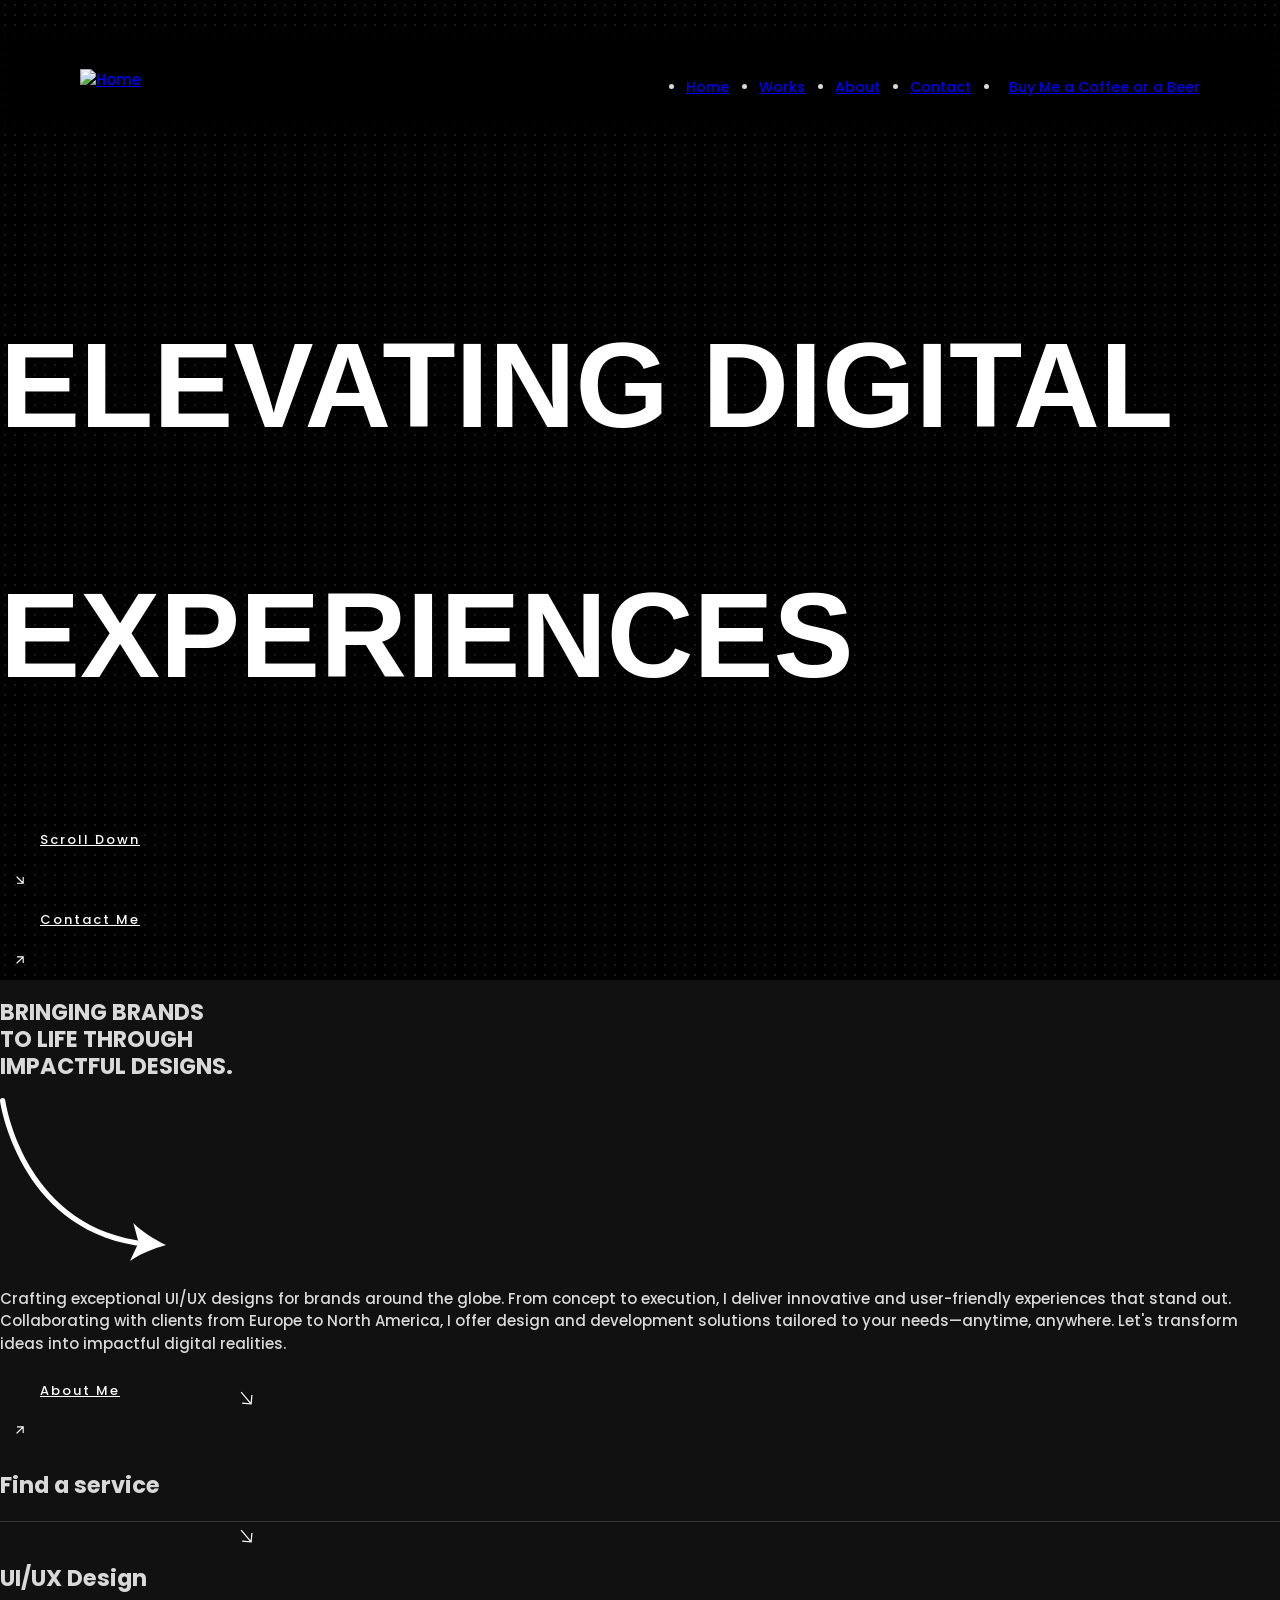
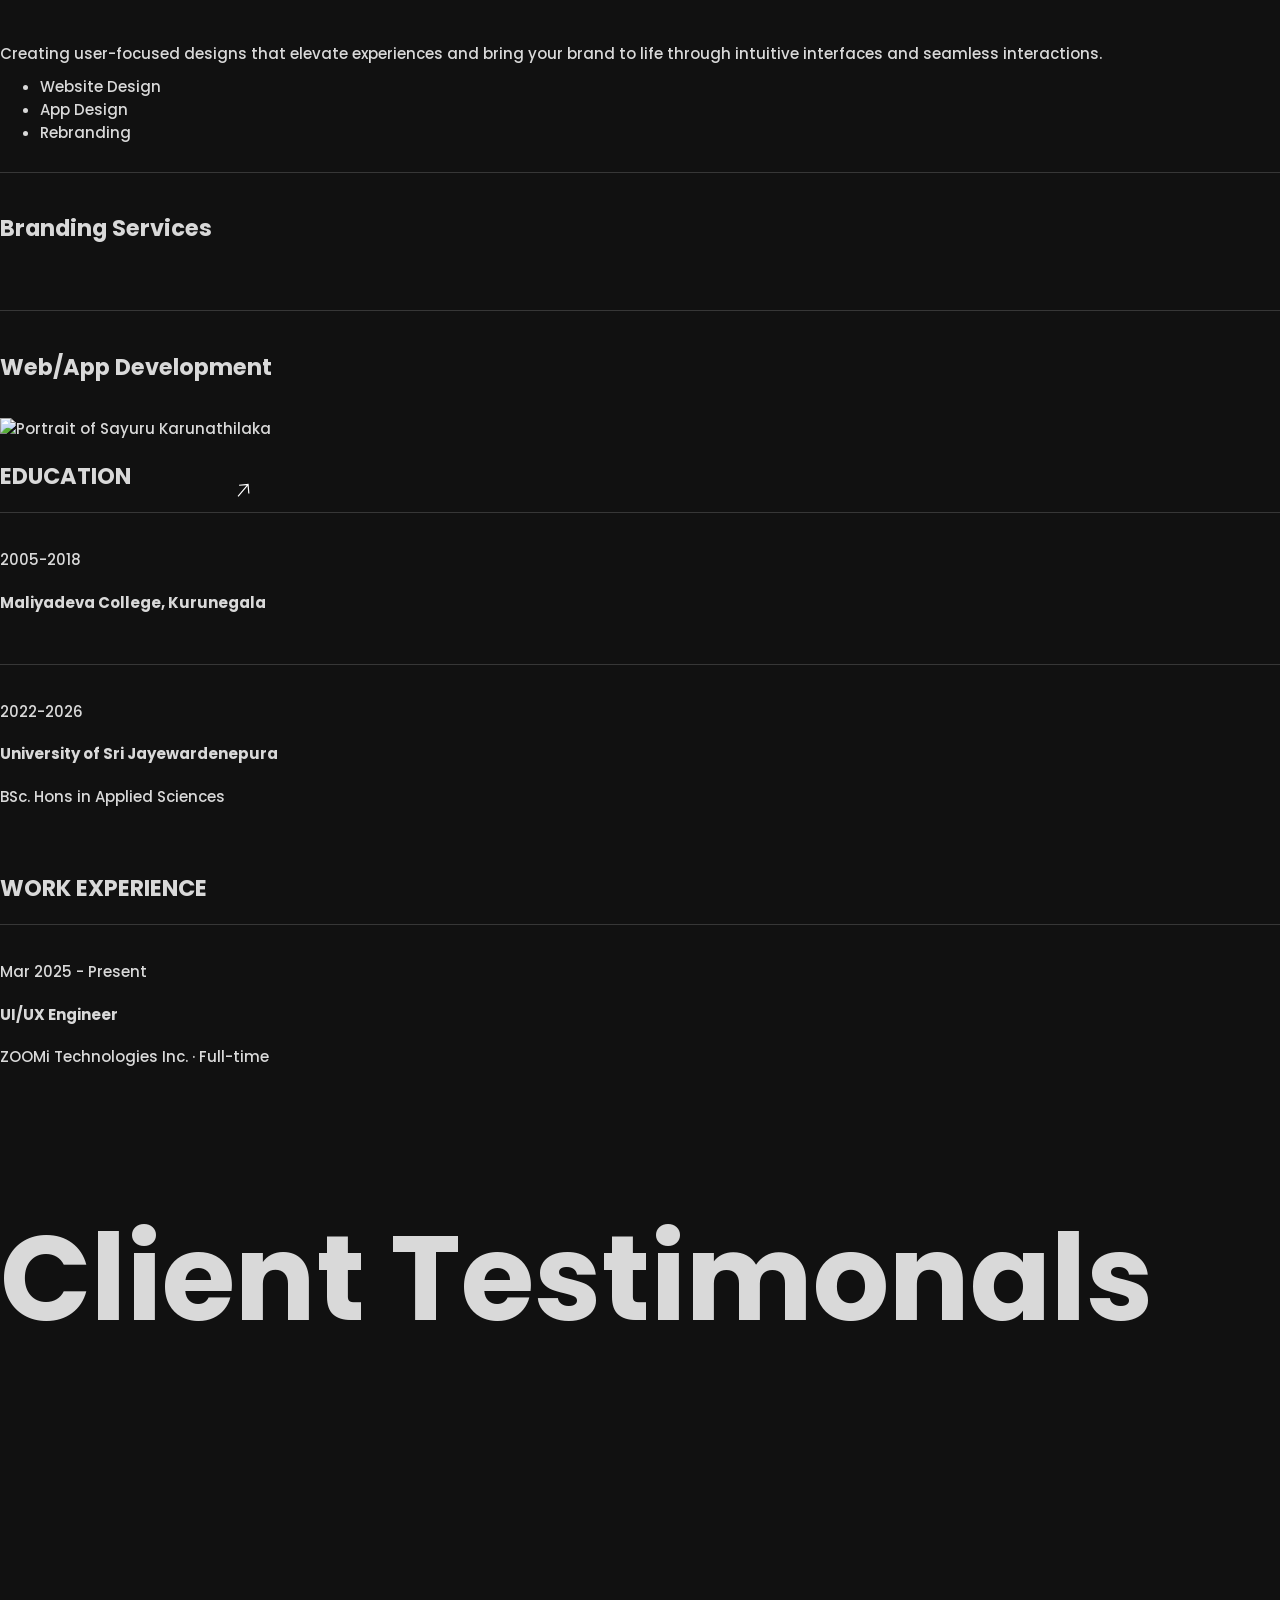
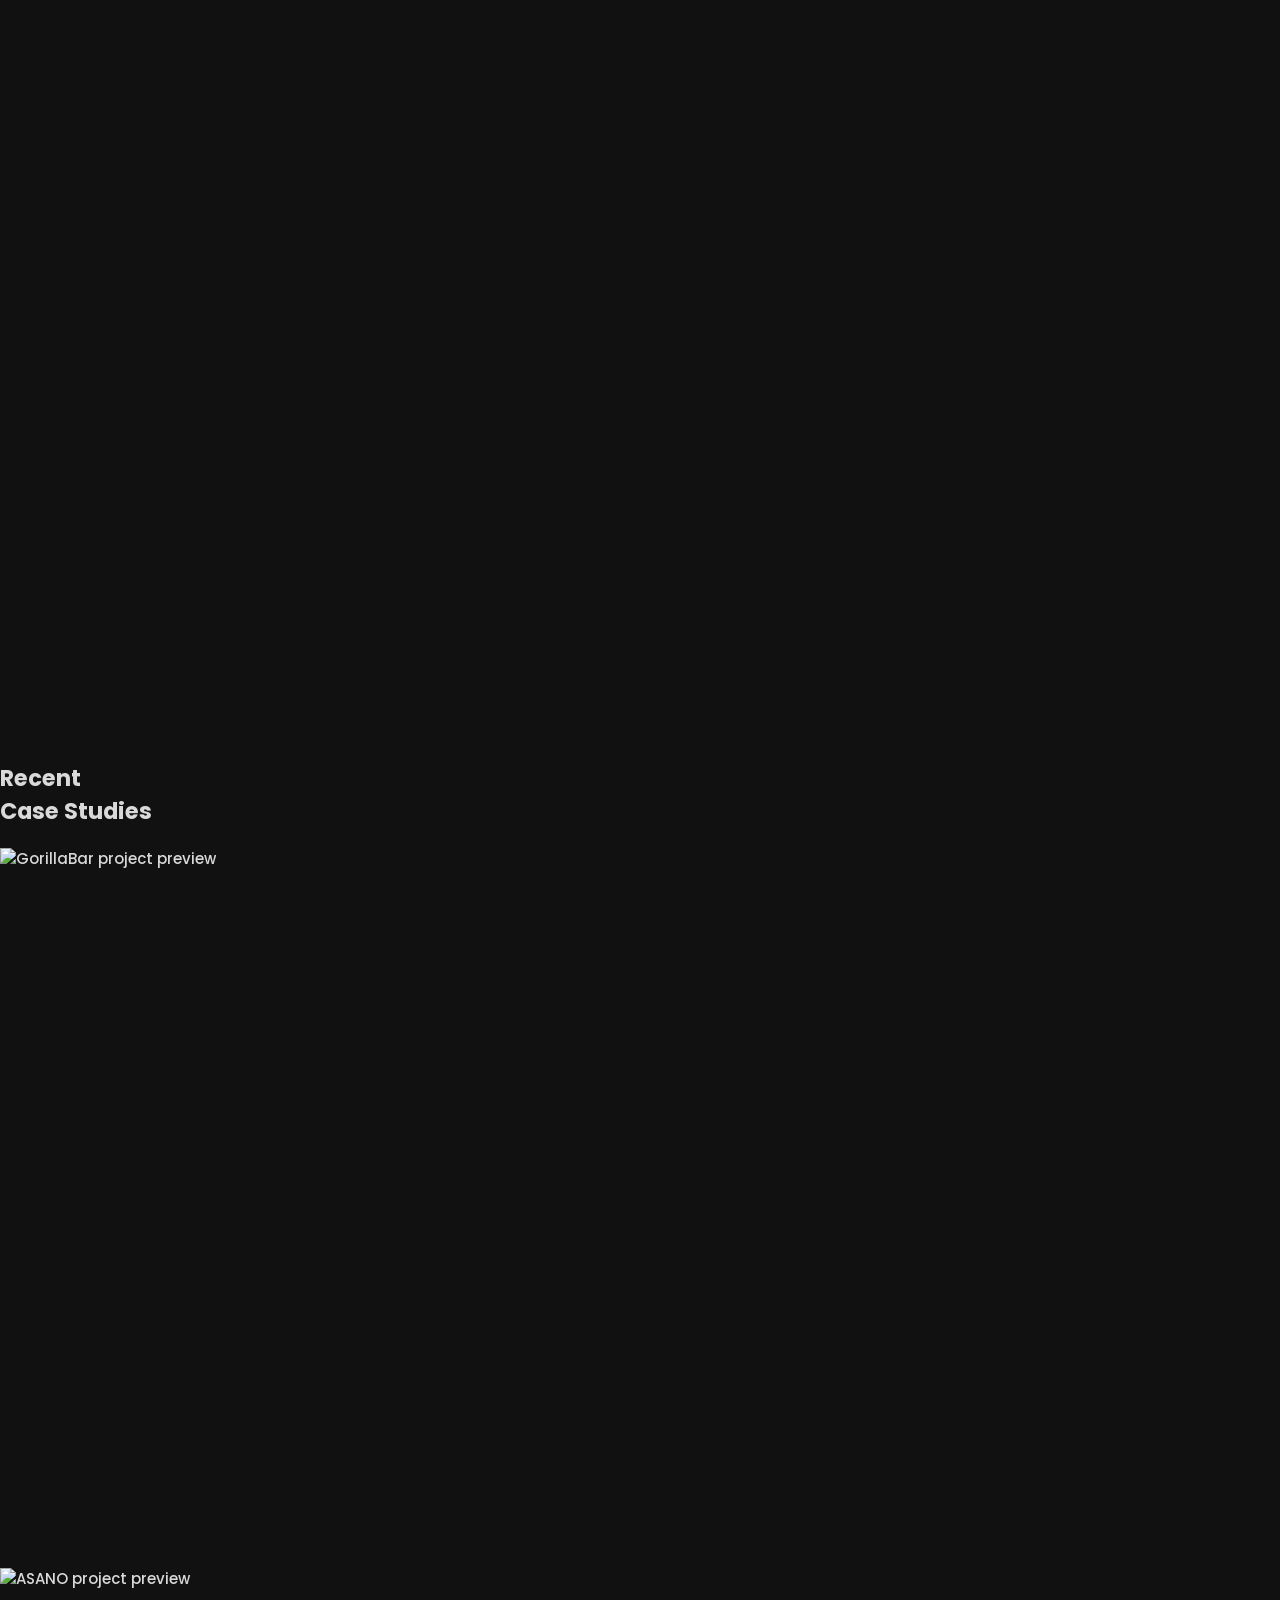
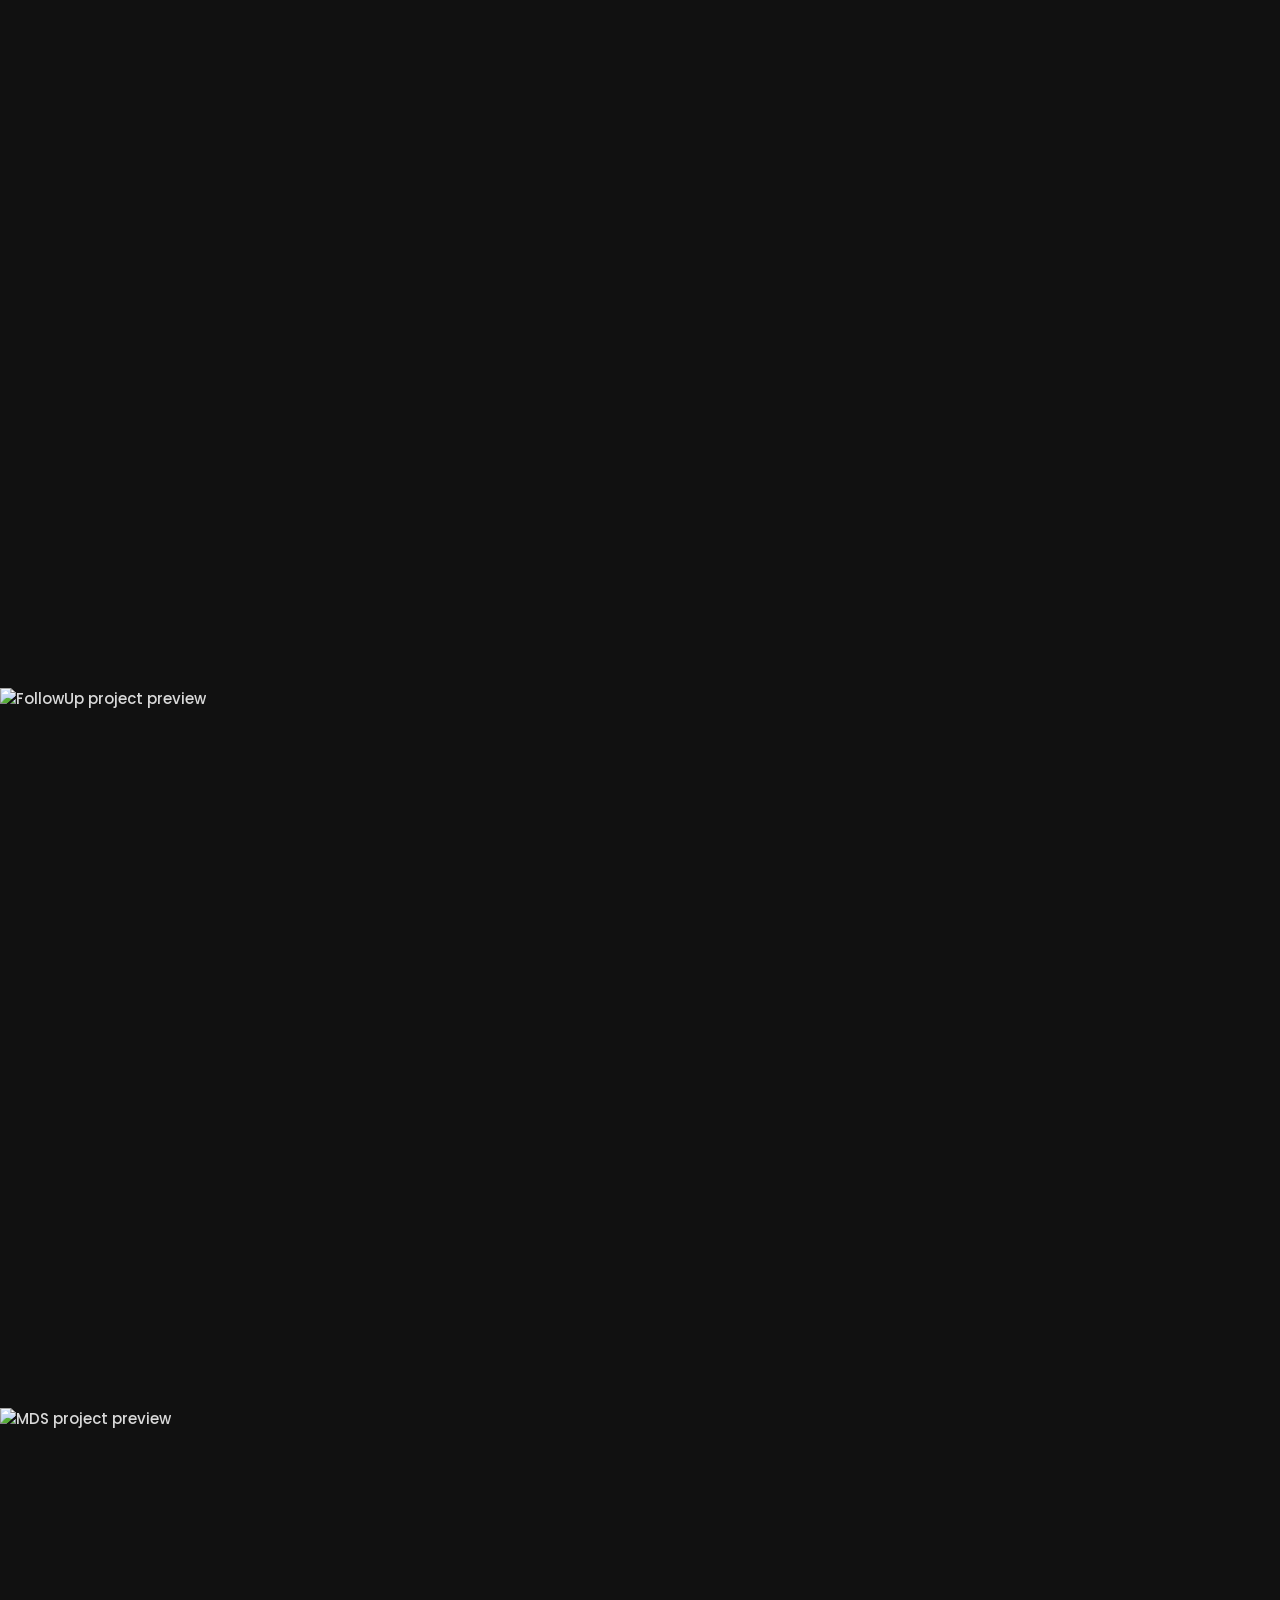
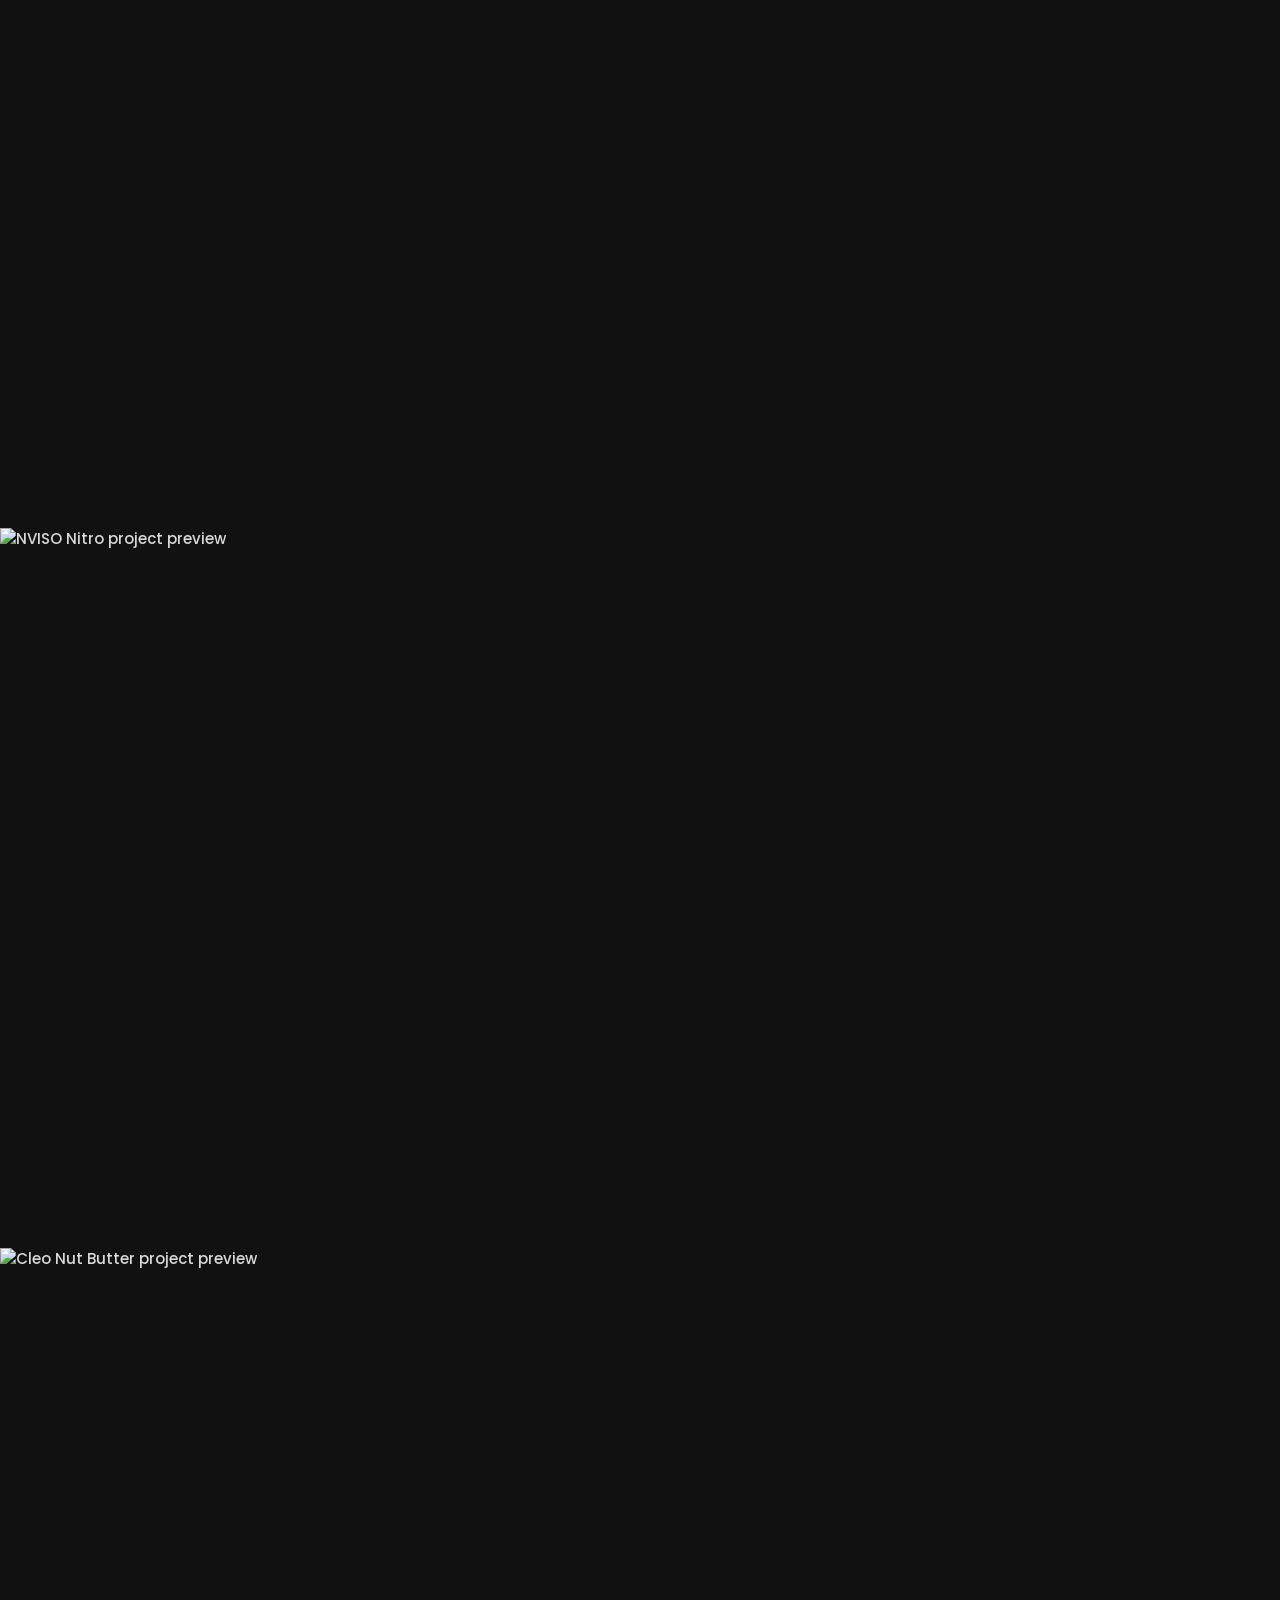
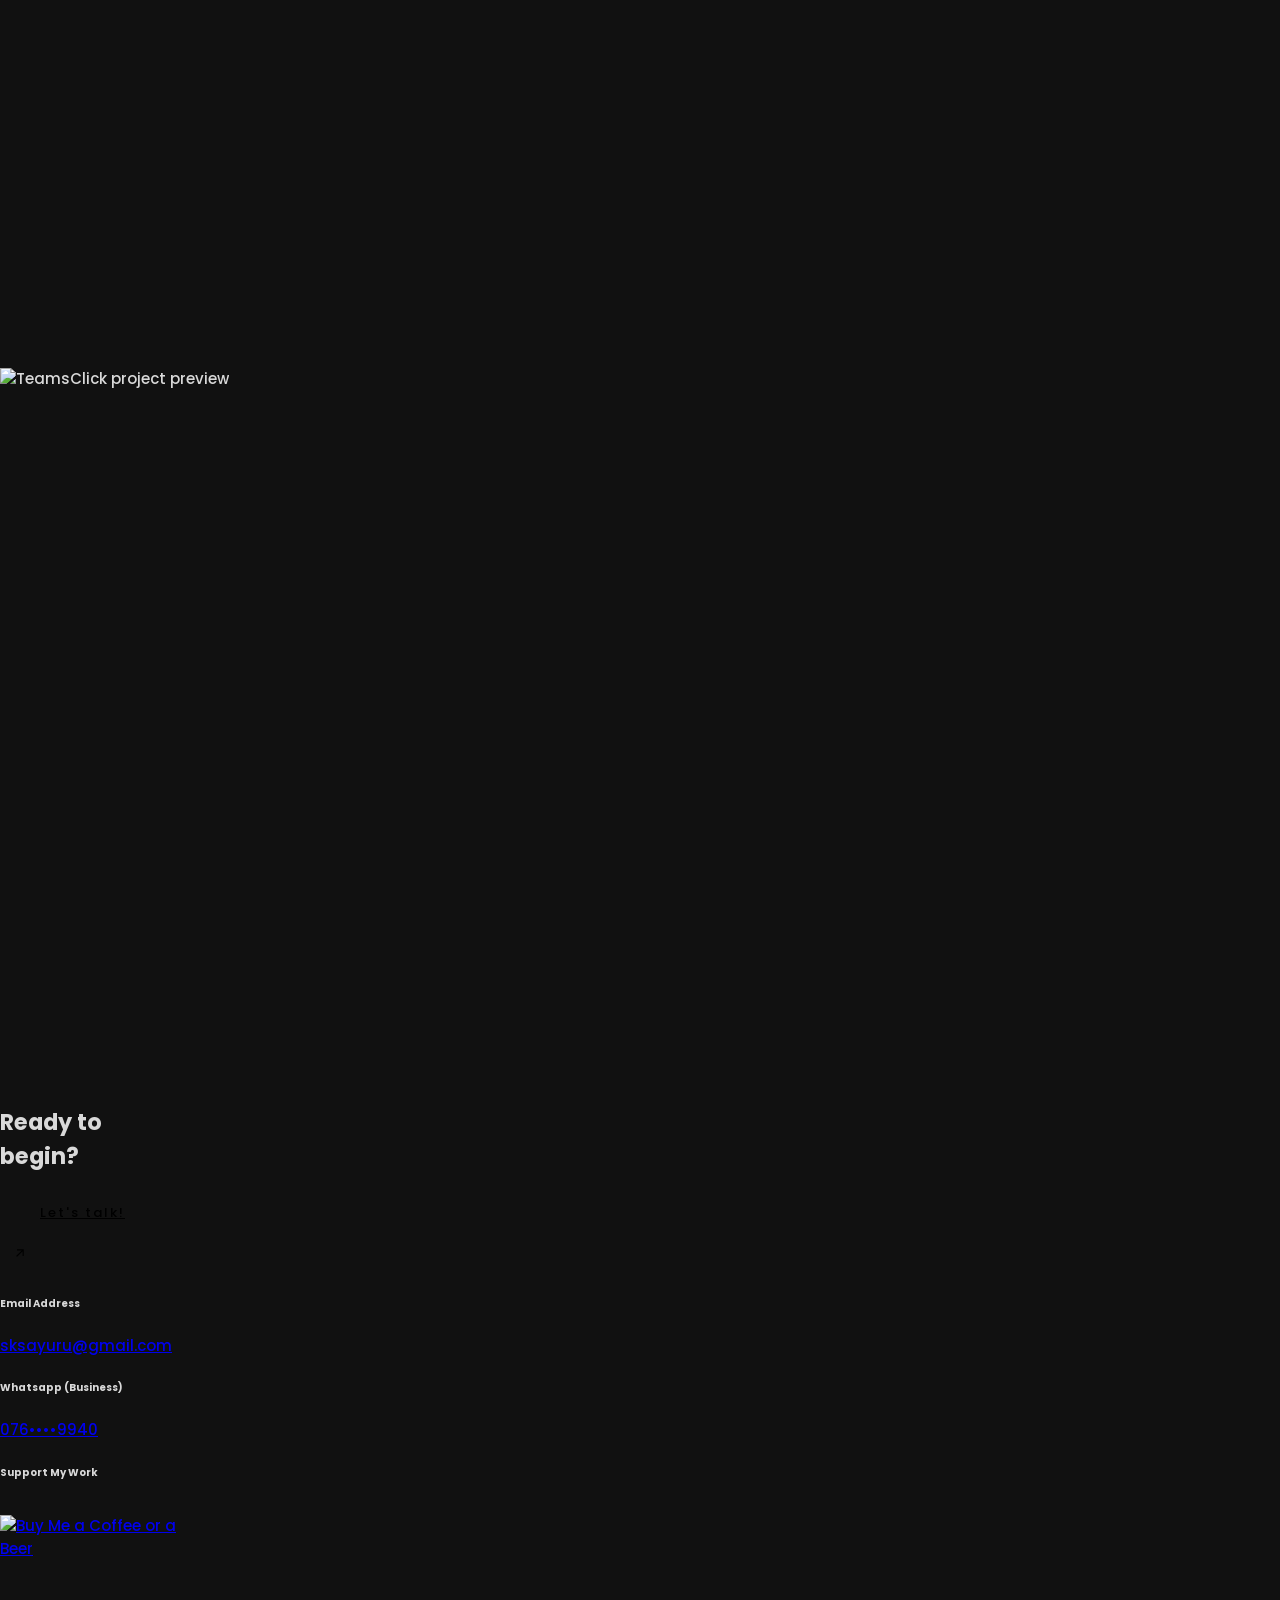
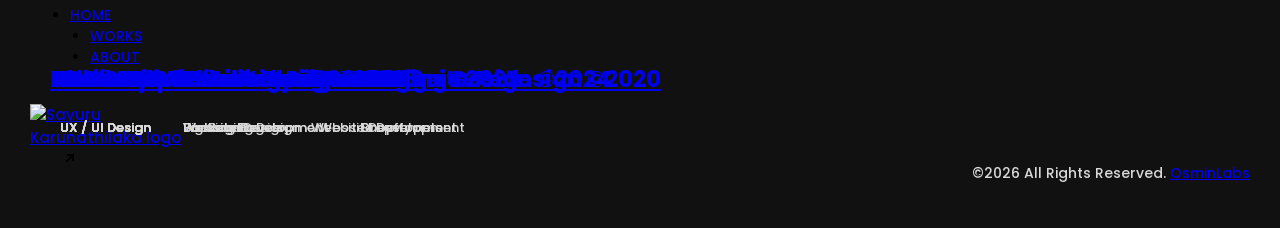
==== index.html @ e73ae8c9 "Update portfolio support and profile content" ====
<!doctype html>
<html class="no-js" lang="en">

<head>
    <meta charset="utf-8">
    <meta name="description" content="Sayuru Karunathilaka is a UI/UX designer creating thoughtful digital products, interfaces, and brand experiences.">
    <meta name="robots" content="noindex, nofollow, noarchive, nosnippet, noimageindex, noai, noimageai">
    <meta name="googlebot" content="noindex, nofollow, noarchive, nosnippet, noimageindex">
    <meta name="viewport" content="width=device-width, initial-scale=1">
    <link rel="icon" href="assets/img/favicon.ico" type="image/x-icon">
    <link href="https://fonts.googleapis.com/css2?family=Poppins:wght@100;200;400;500&amp;display=swap"
        rel="stylesheet">
    <link href="https://fonts.googleapis.com/css2?family=Antonio:wght@100..700&display=swap" rel="stylesheet">
    <link href="https://fonts.googleapis.com/css2?family=Satisfy&display=swap" rel="stylesheet">
    <link rel="icon" href="assets/img/logo-32x32.png" sizes="32x32" />
    <link rel="icon" href="assets/img/logo-192x192.png" sizes="192x192" />

    <title>Sayuru Karunathilaka - Personal Portfolio</title>

    <link href="assets/css/plugins.css" rel="stylesheet" />
    <link rel="stylesheet" href="assets/css/style.css">
</head>
<body class="v-dark dsn-ajax">

    <main id="main_root" class="main-root">

        <!-- ========== Menu ========== -->
        <header id="site_menu_header" class="site-header d-none">
            <div class="main-logo">
                <a href="index.html" data-dsn-text="HOME" class="custom-logo-link main-brand effect-ajax" rel="home"
                    aria-current="page">
                    <img src="assets/img/logo-light.png" class="custom-logo logo-light" alt="Home"  />
                    <img src="assets/img/logo.png" class="custom-logo logo-dark" alt="Home" />
                </a>
            </div>
            <nav class="main-navigation ">
                <div class="menu-cover-title header-container dsn-container">MENU</div>
                <ul id="dsn-primary-list" class="primary-nav h2">
                    <li class="nav-item has-sub-menu">
                        <a title="Home" href="index.html">
                            <span class="overflow ">Home</span>
                        </a>
                    </li>

                    <li class="nav-item has-sub-menu">
                        <a title="Home" href="work.html">
                            <span class="overflow ">Works</span>
                        </a>
                    </li>

                    <li class="nav-item ">
                        <a title="About" href="about.html">
                            <span class="overflow">About</span>
                        </a>
                    </li>

                    <li class="nav-item ">
                        <a title="Contact" href="contact.html">
                            <span class="overflow">Contact</span>
                        </a>
                    </li>

                    <li class="nav-item">
                        <a title="Buy Me a Coffee or a Beer" href="support.html">
                            <i class="fas fa-beer header-beer-icon" aria-hidden="true"></i> <span class="overflow">Buy Me a Coffee or a Beer</span>
                        </a>
                    </li>
                </ul>
            </nav>
            <div id="navbar_toggle" class="navbar-toggle">
                <div class="toggle-icon">
                    <div class="toggle-line"></div>
                    <div class="toggle-line"></div>
                    <div class="toggle-line"></div>
                </div>
                <div class="toggle-text">
                    <div class="text-menu">Menu</div>
                    <div class="text-open">Open</div>
                    <div class="text-close">Close</div>
                </div>
            </div>
            <div class="bg-load background-main"></div>

            <svg width="100%" height="100%" viewBox="0 0 100 100" preserveAspectRatio="none"
                class="bg-load dsn-svg-transition">
                <path vector-effect="non-scaling-stroke" d="M 0 100 V 100 Q 50 100 100 100 V 100 z" />
            </svg>

        </header>
        <!-- ========== End Menu ========== -->

        <div id="dsn-scrollbar">

            <!-- ========== Header ========== -->

            <header id="dsn_header" class="v-dark-head dsn-header-animation h-100-v dsn-header-animation dsn_bg">
                <div class="container p-relative h-100-v d-flex  z-index-1">
                    <div class="p-relative d-flex flex-column justify-content-center w-100  h-100  hero-text">

                    <div class="box-content d-flex flex-column" style="z-index: 5;">
                        <h2 class="title-lg text-upper">ELEVATING DIGITAL</h2>
                        <div class="w-80 description-inner d-flex align-items-end justify-content-center">
                            <h3 class="title-lg text-upper mt-20">EXPERIENCES</h3>
                        </div>
                    </div>

                        <div class="box-content d-flex flex-column z-index-1 align-items-center justify-content-center dsn-container">
                            
                            <div id="box-image text-center">
                                
                                <div id="video-mask">
                                    <video muted autoplay loop>
                                    <source src="assets/img/video.mp4" type="video/mp4">
                                    </video>
                                </div>
                            </div>

                        </div>
                    </div>
                </div>

                <div class="footer-head w-100 left-0 p-absolute bottom-0 z-index-2 pb-40">
                    <div class="container d-flex justify-content-between">
                        <div class="dsn-btn dsn-btn-shape rotate-icon d-flex">

                            <a class="button background-section" href="#page_wrapper" rel="nofollow"
                                data-dsn-option='{"ease": "power4.inOut" , "duration" : 1.5}'>
                                <span class="title-btn text-upper p-relative  z-index-1 heading-color"
                                    data-animate-text="Scroll Down">
                                    <span>Scroll Down</span>
                                </span>
                            </a>

                            <span class="icon background-section">
                                <svg xmlns="http://www.w3.org/2000/svg" viewBox="0 0 384 512">
                                    <path d="M328 96h24v288h-48V177.9L81 401l-17 17-33.9-34 17-17 223-223H64V96h264z">
                                    </path>
                                </svg>
                            </span>

                        </div>

                        <div class="dsn-btn dsn-btn-shape d-flex">

                            <a class="button background-section effect-ajax" href="contact.html"
                                data-dsn-text="Contact Mes">
                                <span class="title-btn text-upper p-relative  z-index-1 heading-color"
                                    data-animate-text="Contact Me">
                                    <span>Contact Me</span>
                                </span>
                            </a>

                            <span class="icon background-section">
                                <svg xmlns="http://www.w3.org/2000/svg" viewBox="0 0 384 512">
                                    <path d="M328 96h24v288h-48V177.9L81 401l-17 17-33.9-34 17-17 223-223H64V96h264z">
                                    </path>
                                </svg>
                            </span>

                        </div>
                    </div>
                </div>

            
            </header>
            
            <!-- ========== End Header ========== -->

            <div id="page_wrapper" class="wrapper">


                <!-- ========== About Us ========== -->
                <section class="about-personal background-section section-padding">

                    <div class="container">
                        <div class="content p-relative">
                            <h2 class="title text-upper mt-20 dsn-fill">BRINGING BRANDS  <br> TO LIFE THROUGH <br>
                                IMPACTFUL DESIGNS.</h2>
                                <!-- Bringing brands to life through impactful design. -->
                            <svg class="svg-arrow p-absolute dsn-up" width="168" height="168" viewBox="0 0 168 168"
                                fill="none" xmlns="http://www.w3.org/2000/svg">
                                <g clip-path="url(#clip0_2611_728)">
                                    <mask maskUnits="userSpaceOnUse" x="0" y="0" width="168" height="168">
                                        <path d="M168 168L168 0L0 -7.34351e-06L-7.34351e-06 168L168 168Z"
                                            fill="white" />
                                    </mask>
                                    <g mask="url(#mask0_2611_728)">
                                        <path
                                            d="M-1.14418e-07 2.61757C0.00188117 1.9525 0.256151 1.31293 0.711416 0.828103C1.16668 0.343275 1.789 0.0493324 2.45264 0.0056675C3.11628 -0.0379968 3.77178 0.171871 4.28665 0.592868C4.80151 1.01386 5.13738 1.6146 5.22638 2.27369C5.39176 3.48382 22.9163 123.719 136.814 142.201C137.503 142.314 138.118 142.693 138.526 143.258C138.932 143.823 139.099 144.526 138.988 145.215C138.876 145.902 138.496 146.517 137.931 146.924C137.366 147.331 136.663 147.498 135.974 147.386C18.186 128.271 0.191629 4.22145 0.0236293 2.97195C0.00791771 2.85447 2.05536e-05 2.73608 -1.14418e-07 2.61757Z"
                                            fill="#3D3D3D" />
                                        <path
                                            d="M166 146.993C154.224 150.202 139.441 156.155 130 163L138.587 144.6L133.346 125C141.449 133.374 154.966 141.791 166 146.993Z"
                                            fill="#3D3D3D" />
                                    </g>
                                </g>
                                <defs>
                                    <clipPath>
                                        <rect width="168" height="168" fill="white"
                                            transform="matrix(-4.37114e-08 1 1 4.37114e-08 0 0)" />
                                    </clipPath>
                                </defs>
                            </svg>


                            <div class="w-50 ml-auto">
                                <p class="max-w570 mt-30  dsn-up">Crafting exceptional UI/UX designs for brands 
                                    around the globe. From concept to execution, I deliver innovative 
                                    and user-friendly experiences that stand out. Collaborating with
                                     clients from Europe to North America, I offer design and development 
                                     solutions tailored to your needs—anytime, anywhere. Let's transform 
                                     ideas into impactful digital realities.
                                </p>

                                <div class="dsn-up">
                                    <div class="dsn-btn dsn-btn-shape d-flex mt-30 ">

                                        <a class="button background-main v-dark effect-ajax" href="about.html">
                                            <span class="title-btn text-upper p-relative  z-index-1 heading-color"
                                                data-animate-text="About Me">
                                                <span>About Me</span>
                                            </span>
                                        </a>

                                        <span class="icon background-main v-dark">
                                            <svg xmlns="http://www.w3.org/2000/svg" viewBox="0 0 384 512">
                                                <path
                                                    d="M328 96h24v288h-48V177.9L81 401l-17 17-33.9-34 17-17 223-223H64V96h264z">
                                                </path>
                                            </svg>
                                        </span>

                                    </div>
                                </div>

                            </div>
                        </div>

                        <!-- <div class="box-brands mt-50 border-top border-bottom dsn-swiper dsn-up"
                            data-dsn-option='{"spaceBetween":30,"centeredSlides":false,"direction":"horizontal","autoHeight":false,"slideToClickedSlide":false,"grabCursor":true,"mousewheel":false,"loop":false,"parallax":false,"slidesPerView":5,"speed":1000,"effect":"slide"}'>
                            <div class="d-grid custom-width align-items-center">
                                <div class="box-title">
                                    <h6>WORKED WITH GLOBAL <br>  BRANDS</h6>
                                </div>

                                <div class="brand-inner border-left p-relative">
                                    <div class="swiper swiper-container">
                                        <div class="swiper-wrapper">
                                            <div class="swiper-slide brand-item">
                                                <img src="assets/img/brand/1.svg" alt="Client logo">
                                            </div>

                                            <div class="swiper-slide brand-item">
                                                <img src="assets/img/brand/2.svg" alt="Client logo">
                                            </div>

                                            <div class="swiper-slide brand-item">
                                                <img src="assets/img/brand/3.svg" alt="Client logo">
                                            </div>

                                            <div class="swiper-slide brand-item">
                                                <img src="assets/img/brand/5.svg" alt="Client logo">
                                            </div>

                                            <div class="swiper-slide brand-item">
                                                <img src="assets/img/brand/6.svg" alt="Client logo">
                                            </div>

                                            <div class="swiper-slide brand-item">
                                                <img src="assets/img/brand/1.svg" alt="Client logo">
                                            </div>

                                            <div class="swiper-slide brand-item">
                                                <img src="assets/img/brand/2.svg" alt="Client logo">
                                            </div>

                                            <div class="swiper-slide brand-item">
                                                <img src="assets/img/brand/3.svg" alt="Client logo">
                                            </div>

                                            <div class="swiper-slide brand-item">
                                                <img src="assets/img/brand/5.svg" alt="Client logo">
                                            </div>

                                            <div class="swiper-slide brand-item">
                                                <img src="assets/img/brand/6.svg" alt="Client logo">
                                            </div>
                                        </div>
                                    </div>
                                </div>
                            </div>
                        </div> -->
                    </div>
                </section>
                <!-- ========== End About Us ========== -->

                <!-- ==========  Service ========== -->
                <section
                    class="dsn-service services-accordion section-margin not-filter dsn-filter ">
                    <div class="container">

                        <div class="section-title dsn-fill d-flex flex-column mb-70">
                            <!-- <span class="sub-heading mb-5">SERVICES</span> -->
                            <h2 class="title ">Find a
                                service</h2>
                        </div>

                        <div class="services-inner dsn-accordion">
                            <div class="accordion__wrapper">

                                <div class="accordion__item dsn-up active">
                                    <div
                                        class="accordion__question user-no-selection d-flex align-items-center justify-content-between">
                                        <h2 class="title tab-title heading-color text-upper" role="tab" data-tab="0">
                                            UI/UX Design</h2>

                                        <div class="icon">
                                            <svg xmlns="http://www.w3.org/2000/svg" width="17" height="15"
                                                viewBox="0 0 17 15" fill="">
                                                <path
                                                    d="M10.185 0.699692L9.33651 1.54822L14.6863 6.898L0.598282 6.88707L0.599212 8.08442L14.6872 8.09535L9.34574 13.4368L10.1956 14.2867L16.9838 7.49846L10.185 0.699692Z"
                                                    fill=""></path>
                                            </svg>
                                        </div>
                                    </div>

                                    <div class="accordion__answer tab-description active w-100" role="tabpanel"
                                        data-tab="0">
                                        <div class="d-grid grid-1-half">
                                            <div class="text">
                                                <p class="title-block text-upper">Creating user-focused designs that elevate 
                                                    experiences and bring your brand to life through intuitive 
                                                    interfaces and seamless interactions.</p>
                                            </div>

                                            <ul class="text-upper ml-auto body-color">
                                                <li>Website Design</li>
                                                <li>App Design</li>
                                                <li>Rebranding</li>
                                            </ul>
                                        </div>
                                    </div>
                                </div>

                                <div class="accordion__item dsn-up">
                                    <div
                                        class="accordion__question user-no-selection d-flex align-items-center justify-content-between">
                                        <h2 class="title tab-title heading-color text-upper" role="tab" data-tab="0">
                                            Branding Services</h2>

                                        <div class="icon">
                                            <svg xmlns="http://www.w3.org/2000/svg" width="17" height="15"
                                                viewBox="0 0 17 15" fill="">
                                                <path
                                                    d="M10.185 0.699692L9.33651 1.54822L14.6863 6.898L0.598282 6.88707L0.599212 8.08442L14.6872 8.09535L9.34574 13.4368L10.1956 14.2867L16.9838 7.49846L10.185 0.699692Z"
                                                    fill=""></path>
                                            </svg>
                                        </div>
                                    </div>
                                    <div class="accordion__answer tab-description w-100" role="tabpanel" data-tab="0">
                                        <div class="d-grid grid-1-half">
                                            <div class="text">
                                                <p class="title-block text-upper">Building cohesive brand identities with logos, 
                                                    style guides, and messaging that resonate and leave a lasting impression.</p>
                                            </div>

                                            <ul class="text-upper ml-auto body-color">
                                                <li>Logo Design</li>
                                                <li>Rebranding</li>
                                                <li>Marketing</li>
                                            </ul>
                                        </div>
                                    </div>
                                </div>

                                <div class="accordion__item dsn-up">
                                    <div
                                        class="accordion__question user-no-selection d-flex align-items-center justify-content-between">
                                        <h2 class="title tab-title heading-color text-upper" role="tab" data-tab="0">
                                            Web/App Development</h2>

                                        <div class="icon">
                                            <svg xmlns="http://www.w3.org/2000/svg" width="17" height="15"
                                                viewBox="0 0 17 15" fill="">
                                                <path
                                                    d="M10.185 0.699692L9.33651 1.54822L14.6863 6.898L0.598282 6.88707L0.599212 8.08442L14.6872 8.09535L9.34574 13.4368L10.1956 14.2867L16.9838 7.49846L10.185 0.699692Z"
                                                    fill=""></path>
                                            </svg>
                                        </div>
                                    </div>
                                    <div class="accordion__answer tab-description w-100" role="tabpanel" data-tab="0">
                                        <div class="d-grid grid-1-half">
                                            <div class="text">
                                                <p class="title-block text-upper">Transforming your vision into reality with 
                                                    custom apps and websites tailored to your specifications.</p>
                                            </div>

                                            <ul class="text-upper ml-auto body-color">
                                                <li>App Development</li>
                                                <li>Website Development</li>
                                                <li>Maintenance</li>
                                            </ul>
                                        </div>
                                    </div>
                                </div>
                            </div>
                        </div>
                    </div>
                </section>


                <!-- ==========  End EDUCATION ========== -->
                <section class="dsn-award section-margin">
                    <div class="container">
                        <div class="d-grid grid-md-2 over-hidden">
                            <div class="box-img h-100 has-border-radius dsn-animate dsn-effect-down"
                                data-dsn-grid="move-up">
                                <img class="has-border-radius" src="assets/img/header-personal.jpg" alt="Portrait of Sayuru Karunathilaka">
                            </div>

                            <div class="d-flex flex-column">
                            <div class="box-text d-flex flex-column justify-content-center pt-80 pb-80">
                                <div class="section-title d-flex flex-column mb-30">
                                    <!-- <span class="sub-heading dsn-fill">TOOLS SECTION</span> -->

                                    <h2 class="title dsn-fill">EDUCATION</h2>
                                </div>

                                <div class="award-item d-grid custom-width dsn-up">
                                    <div class="date">2005-2018</div>

                                    <div class="">
                                        <h4 class="title-block mb-5">Maliyadeva College, Kurunegala</h4>
                                    </div>
                                </div>

                                <div class="award-item d-grid custom-width dsn-up">
                                    <div class="date">2022-2026</div>

                                    <div class="">
                                        <h4 class="title-block mb-5">University of Sri Jayewardenepura</h4>
                                        <p>BSc. Hons in Applied Sciences</p>
                                    </div>
                                </div>

                            </div>

                            <div class="box-text work-experience d-flex flex-column justify-content-center pt-80 pb-80">
                                <div class="section-title d-flex flex-column mb-30">
                                    <h2 class="title dsn-fill">WORK EXPERIENCE</h2>
                                </div>

                                <div class="award-item d-grid custom-width dsn-up">
                                    <div class="date">Mar 2025 - Present</div>

                                    <div class="">
                                        <h4 class="title-block mb-5">UI/UX Engineer</h4>
                                        <p>ZOOMi Technologies Inc. · Full-time</p>
                                    </div>
                                </div>
                            </div>
                            </div>
                        </div>
                    </div>
                </section>
                <!-- ==========  End EDUCATION AND WORK EXPERIENCE ========== -->

                <!-- ==========  testimonial ========== -->
                <div class="p-relative dsn-marquee v-dark background-main pb-15 mb-70 over-hidden"
                        data-dsn-option='{"speed":0,"duplicatedNumber":7,"duration":7000,"gap":60,"delayBeforeStart":1000,"direction":"left","duplicated":true,"pauseOnHover":false,"startVisible":true,"pauseOnCycle":true,"allowCss3Support":true}'>
                        <h2 class="dsn-text-marquee d-flex title-lg text-upper">Client Testimonals</h2>
                </div>
                <div class="brightness section-padding dsn-flip-animation p-relative d-flex align-items-center justify-content-center v-dark before-z-index dsn-header-animation"
                    data-dsn-option='{"speed":30,"scale":false,"brightness":false,"contrast":false}' data-overlay="5">
                    <div class="grid dsn-hero-parallax-title bg-container">
                        <div class="row ">
                            <div class="row__item">
                                <div class="row__item-inner">
                                    <div class="row__item-img"
                                        style="background-image:url(assets/img/photography/1.jpg)">
                                    </div>
                                </div>
                            </div>
                            <div class="row__item">
                                <div class="row__item-inner">
                                    <div class="row__item-img"
                                        style="background-image:url(assets/img/photography/2.jpg)">
                                    </div>
                                </div>
                            </div>
                            <div class="row__item">
                                <div class="row__item-inner">
                                    <div class="row__item-img"
                                        style="background-image:url(assets/img/photography/3.jpg)">
                                    </div>
                                </div>
                            </div>
                            <div class="row__item">
                                <div class="row__item-inner">
                                    <div class="row__item-img"
                                        style="background-image:url(assets/img/photography/4.jpg)">
                                    </div>
                                </div>
                            </div>
                            <div class="row__item">
                                <div class="row__item-inner">
                                    <div class="row__item-img"
                                        style="background-image:url(assets/img/photography/5.jpg)">
                                    </div>
                                </div>
                            </div>
                            <div class="row__item">
                                <div class="row__item-inner">
                                    <div class="row__item-img"
                                        style="background-image:url(assets/img/photography/6.jpg)">
                                    </div>
                                </div>
                            </div>
                            <div class="row__item">
                                <div class="row__item-inner">
                                    <div class="row__item-img"
                                        style="background-image:url(assets/img/photography/7.jpg)">
                                    </div>
                                </div>
                            </div>
                        </div>
                        <div class="row">
                            <div class="row__item">
                                <div class="row__item-inner">
                                    <div class="row__item-img"
                                        style="background-image:url(assets/img/photography/8.jpg)">
                                    </div>
                                </div>
                            </div>
                            <div class="row__item">
                                <div class="row__item-inner">
                                    <div class="row__item-img"
                                        style="background-image:url(assets/img/photography/9.jpg)">
                                    </div>
                                </div>
                            </div>
                            <div class="row__item">
                                <div class="row__item-inner">
                                    <div class="row__item-img"
                                        style="background-image:url(assets/img/photography/10.jpg)">
                                    </div>
                                </div>
                            </div>
                            <div class="row__item">
                                <div class="row__item-inner">
                                    <div class="row__item-img"
                                        style="background-image:url(assets/img/photography/11.jpg)">
                                    </div>
                                </div>
                            </div>
                            <div class="row__item">
                                <div class="row__item-inner">
                                    <div class="row__item-img"
                                        style="background-image:url(assets/img/photography/12.jpg)">
                                    </div>
                                </div>
                            </div>
                            <div class="row__item">
                                <div class="row__item-inner">
                                    <div class="row__item-img"
                                        style="background-image:url(assets/img/photography/13.jpg)">
                                    </div>
                                </div>
                            </div>
                            <div class="row__item">
                                <div class="row__item-inner">
                                    <div class="row__item-img"
                                        style="background-image:url(assets/img/photography/14.jpg)">
                                    </div>
                                </div>
                            </div>
                        </div>
                        <div class="row">
                            <div class="row__item">
                                <div class="row__item-inner">
                                    <div class="row__item-img"
                                        style="background-image:url(assets/img/photography/15.jpg)">
                                    </div>
                                </div>
                            </div>
                            <div class="row__item">
                                <div class="row__item-inner">
                                    <div class="row__item-img"
                                        style="background-image:url(assets/img/photography/16.jpg)">
                                    </div>
                                </div>
                            </div>
                            <div class="row__item">
                                <div class="row__item-inner">
                                    <div class="row__item-img"
                                        style="background-image:url(assets/img/photography/17.jpg)">
                                    </div>
                                </div>
                            </div>
                            <div class="row__item">
                                <div class="row__item-inner">
                                    <div class="row__item-img"
                                        style="background-image:url(assets/img/photography/18.jpg)">
                                    </div>
                                </div>
                            </div>
                            <div class="row__item">
                                <div class="row__item-inner">
                                    <div class="row__item-img"
                                        style="background-image:url(assets/img/photography/19.jpg)">
                                    </div>
                                </div>
                            </div>
                            <div class="row__item">
                                <div class="row__item-inner">
                                    <div class="row__item-img"
                                        style="background-image:url(assets/img/photography/20.jpg)">
                                    </div>
                                </div>
                            </div>
                            <div class="row__item">
                                <div class="row__item-inner">
                                    <div class="row__item-img"
                                        style="background-image:url(assets/img/photography/21.jpg)">
                                    </div>
                                </div>
                            </div>
                        </div>
                        <div class="row">
                            <div class="row__item">
                                <div class="row__item-inner">
                                    <div class="row__item-img"
                                        style="background-image:url(assets/img/photography/22.jpg)">
                                    </div>
                                </div>
                            </div>
                            <div class="row__item">
                                <div class="row__item-inner">
                                    <div class="row__item-img"
                                        style="background-image:url(assets/img/photography/23.jpg)">
                                    </div>
                                </div>
                            </div>
                            <div class="row__item">
                                <div class="row__item-inner">
                                    <div class="row__item-img"
                                        style="background-image:url(assets/img/photography/24.jpg)">
                                    </div>
                                </div>
                            </div>
                            <div class="row__item">
                                <div class="row__item-inner">
                                    <div class="row__item-img"
                                        style="background-image:url(assets/img/photography/25.jpg)">
                                    </div>
                                </div>
                            </div>
                            <div class="row__item">
                                <div class="row__item-inner">
                                    <div class="row__item-img"
                                        style="background-image:url(assets/img/photography/26.jpg)">
                                    </div>
                                </div>
                            </div>
                            <div class="row__item">
                                <div class="row__item-inner">
                                    <div class="row__item-img"
                                        style="background-image:url(assets/img/photography/1.jpg)">
                                    </div>
                                </div>
                            </div>
                            <div class="row__item">
                                <div class="row__item-inner">
                                    <div class="row__item-img"
                                        style="background-image:url(assets/img/photography/2.jpg)">
                                    </div>
                                </div>
                            </div>
                        </div>
                        <div class="row">
                            <div class="row__item">
                                <div class="row__item-inner">
                                    <div class="row__item-img"
                                        style="background-image:url(assets/img/photography/3.jpg)">
                                    </div>
                                </div>
                            </div>
                            <div class="row__item">
                                <div class="row__item-inner">
                                    <div class="row__item-img"
                                        style="background-image:url(assets/img/photography/4.jpg)">
                                    </div>
                                </div>
                            </div>
                            <div class="row__item">
                                <div class="row__item-inner">
                                    <div class="row__item-img"
                                        style="background-image:url(assets/img/photography/5.jpg)">
                                    </div>
                                </div>
                            </div>
                            <div class="row__item">
                                <div class="row__item-inner">
                                    <div class="row__item-img"
                                        style="background-image:url(assets/img/photography/6.jpg)">
                                    </div>
                                </div>
                            </div>
                            <div class="row__item">
                                <div class="row__item-inner">
                                    <div class="row__item-img"
                                        style="background-image:url(assets/img/photography/7.jpg)">
                                    </div>
                                </div>
                            </div>
                            <div class="row__item">
                                <div class="row__item-inner">
                                    <div class="row__item-img"
                                        style="background-image:url(assets/img/photography/8.jpg)">
                                    </div>
                                </div>
                            </div>
                            <div class="row__item">
                                <div class="row__item-inner">
                                    <div class="row__item-img"
                                        style="background-image:url(assets/img/photography/9.jpg)">
                                    </div>
                                </div>
                            </div>
                        </div>
                    </div>

                    <div class="container p-absolute z-index-1">
                        <div class="content p-relative h-100 d-flex align-items-center w-50 w-100-sm">
                            <div class="v-light background-main has-border-radius dsn-bg-before w-100">
                                <div class="p-relative z-index-1 w-100">
                                    <div class="testimonal-p dsn-swiper w-100"
                                        data-dsn-option='{"spaceBetween":30,"centeredSlides":false,"direction":"horizontal","autoHeight":false,"slideToClickedSlide":false,"grabCursor":true,"mousewheel":false,"loop":true,"parallax":false,"slidesPerGroup":1,"slidesPerView":1,"speed":1000,"effect":"slide"}'>
                                        <div class="swiper swiper-container">
                                            <div class="swiper-wrapper">
                                                <div
                                                    class="swiper-slide testimonal-item box-padding text-center d-flex flex-column justify-content-center align-items-center">

                                                    <p class="title-block heading-color text-upper">"The website turned out amazing. 
                                                        The way the book's artwork was showcased was spot on, and the 
                                                        colors were perfectly balanced. It really brought everything to 
                                                        life. It is exactly what I wanted and more. Thank you for making my book shine online."</p>

                                                    <div class="auther-inner d-flex justify-content-center mt-20">
                                                        <!-- <div class="box-img">
                                                            <img class="cover-bg-img has-border-radius" src="assets/img/testimonial/2.jpg" alt="Client testimonial portrait">
                                                        </div> -->

                                                        <div class="auther d-flex flex-column justify-content-center">
                                                            <!-- <h5 class="sm-title-block text-upper mb-5">MTL Graphic</h5> -->
                                                            <span class="text-upper">Dr. Stephanie Ryan</span>
                                                            <span class="text-upper">Author</span>
                                                            <span class="text-upper">Let's Learn about chemistry (2020)</span>
                                                        </div>
                                                    </div>
                                                </div>

                                                <div
                                                    class="swiper-slide testimonal-item box-padding text-center d-flex flex-column justify-content-center align-items-center">

                                                    <p class="title-block heading-color text-upper">"The gorilla mascot fits perfectly with 
                                                        our brand, and the design feels just right. It’s clean, functional, 
                                                        and looks great. Thanks for the revised branding—it made all the difference. 
                                                        Hope to work with you again!"</p>

                                                    <div class="auther-inner d-flex justify-content-center mt-20">
                                                        <!-- <div class="box-img">
                                                            <img class="cover-bg-img has-border-radius"
                                                                src="assets/img/testimonial/2.jpg" alt="Client testimonial portrait">
                                                        </div> -->

                                                        <div class="auther d-flex flex-column justify-content-center">
                                                            <!-- <h5 class="sm-title-block text-upper mb-5">MTL Graphic</h5> -->
                                                            <span class="text-upper">99Designs Client</span>
                                                            <span class="text-upper">GorillaBar (2024)</span>
                                                        </div>
                                                    </div>
                                                </div>

                                            </div>
                                        </div>

                                        <div class="d-flex dsn-paginate border-top">
                                            <div class="prev-paginate">
                                                <span class="dsn-icon dsn-icon-heading-color">
                                                    <svg xmlns="http://www.w3.org/2000/svg" width="17" height="15"
                                                        viewBox="0 0 17 15" fill="">
                                                        <path
                                                            d="M6.81496 0.699692L7.66349 1.54822L2.31371 6.898L16.4017 6.88707L16.4008 8.08442L2.31278 8.09535L7.65426 13.4368L6.80442 14.2867L0.0161911 7.49846L6.81496 0.699692Z"
                                                            fill=""></path>
                                                    </svg>
                                                </span>
                                            </div>

                                            <div class="next-paginate">
                                                <span class="dsn-icon dsn-icon-heading-color">
                                                    <svg xmlns="http://www.w3.org/2000/svg" width="17" height="15"
                                                        viewBox="0 0 17 15" fill="">
                                                        <path
                                                            d="M10.185 0.699692L9.33651 1.54822L14.6863 6.898L0.598282 6.88707L0.599212 8.08442L14.6872 8.09535L9.34574 13.4368L10.1956 14.2867L16.9838 7.49846L10.185 0.699692Z"
                                                            fill=""></path>
                                                    </svg>
                                                </span>
                                            </div>
                                        </div>
                                    </div>
                                </div>
                            </div>
                        </div>
                    </div>

                </div>
                <!-- ==========  End testimonial ========== -->

                <!-- ==========  Work Vertical Effect ========== -->
                <section class="our-work work-scroll  section-padding background-section not-filter dsn-filter">
                    <div class="container">

                        <div class="section-title dsn-fill d-flex flex-column mb-70">
                            <!-- <span class="sub-heading mb-5">What we’re good at</span> -->
                            <h2 class="title ">Recent<br>
                                Case Studies</h2>
                        </div>
                    </div>

                    <div class="container">
                        <div class="dsn-cards use-v-scroll p-relative"
                             data-dsn-option='{"speed" : 4,"center_screen" : true }'>
                            <div class="dsn-posts ">
                                <article class="dsn-item-post grid-item over-hidden p-relative has-border-radius">

                                    <div class="box-content d-flex ">
                                        <div class="img-cat w-100">
                                            <div
                                                    class="box-image-bg w-100 over-hidden has-border-radius before-z-index dsn-swiper-parallax-transform p-relative" data-overlay="4">
                                                <img src="assets/img/portfolio/project1/1.jpg" loading="lazy"
                                                     class="cover-bg-img dsn-swiper-parallax-transform" alt="GorillaBar project preview" />
                                            </div>
                                        </div>

                                        <div
                                                class="post-content v-light background-main z-index-1 d-flex flex-column p-absolute">

                                            <div class="post-info d-flex justify-content-between align-items-center">
                                                <h2 class="post-title word-wrap d-inline-block title-block">
                                                    <a href="project-1.html" class="effect-ajax init-color"
                                                       data-dsn-ajax="work">GorillaBar Website and Packaging Design ©2024</a>
                                                </h2>

                                                <div class="cat background-main d-flex">
                                                    <span class="background-section heading-color">UX / UI Design</span>
                                                    <span class="background-section heading-color">Packaging Design</span>
                                                </div>

                                                <a href="project-1.html"
                                                   class="dsn-btn dsn-btn-shape d-flex effect-ajax">
                                                    <span class="icon background-section">
                                                        <svg xmlns="http://www.w3.org/2000/svg" viewBox="0 0 384 512">
                                                            <path
                                                                    d="M328 96h24v288h-48V177.9L81 401l-17 17-33.9-34 17-17 223-223H64V96h264z">
                                                            </path>
                                                        </svg>
                                                    </span>

                                                </a>

                                            </div>
                                        </div>
                                    </div>

                                </article>

                                <article class="dsn-item-post grid-item over-hidden p-relative has-border-radius">

                                    <div class="box-content d-flex ">
                                        <div class="img-cat w-100">
                                            <div
                                                    class="box-image-bg w-100 over-hidden has-border-radius before-z-index dsn-swiper-parallax-transform p-relative" data-overlay="4">
                                                <img src="assets/img/portfolio/project2/1.jpg" loading="lazy"
                                                     class="cover-bg-img dsn-swiper-parallax-transform" alt="ASANO project preview" />
                                            </div>
                                        </div>

                                        <div
                                                class="post-content v-light background-main z-index-1 d-flex flex-column p-absolute">

                                            <div class="post-info d-flex justify-content-between align-items-center">
                                                <h2 class="post-title word-wrap d-inline-block title-block">
                                                    <a href="project-2.html" class="effect-ajax init-color"
                                                       data-dsn-ajax="work">ASANO Website Redesign ©2022</a>
                                                </h2>

                                                <div class="cat background-main d-flex">
                                                    <span class="background-section heading-color">UX / UI Design</span>
                                                    <span class="background-section heading-color">Backend Design</span>
                                                    <span class="background-section heading-color">Website Development</span>
                                                </div>

                                                <a href="project-2.html"
                                                   class="dsn-btn dsn-btn-shape d-flex effect-ajax">
                                                    <span class="icon background-section">
                                                        <svg xmlns="http://www.w3.org/2000/svg" viewBox="0 0 384 512">
                                                            <path
                                                                    d="M328 96h24v288h-48V177.9L81 401l-17 17-33.9-34 17-17 223-223H64V96h264z">
                                                            </path>
                                                        </svg>
                                                    </span>

                                                </a>

                                            </div>
                                        </div>
                                    </div>

                                </article>

                                <article class="dsn-item-post grid-item over-hidden p-relative has-border-radius">

                                    <div class="box-content d-flex ">
                                        <div class="img-cat w-100">
                                            <div
                                                    class="box-image-bg w-100 over-hidden has-border-radius before-z-index dsn-swiper-parallax-transform p-relative" data-overlay="4">
                                                <img src="assets/img/portfolio/project3/1.jpg" loading="lazy"
                                                     class="cover-bg-img dsn-swiper-parallax-transform" alt="FollowUp project preview" />
                                            </div>
                                        </div>

                                        <div
                                                class="post-content v-light background-main z-index-1 d-flex flex-column p-absolute">

                                            <div class="post-info d-flex justify-content-between align-items-center">
                                                <h2 class="post-title word-wrap d-inline-block title-block">
                                                    <a href="project-3.html" class="effect-ajax init-color"
                                                       data-dsn-ajax="work">FollowUp Website Design ©2025</a>
                                                </h2>

                                                <div class="cat background-main d-flex">
                                                    <span class="background-section heading-color">UX / UI Design</span>
                                                    <span class="background-section heading-color">Website Development</span>
                                                    <span class="background-section heading-color">Dropfunnels</span>
                                                </div>

                                                <a href="project-3.html"
                                                   class="dsn-btn dsn-btn-shape d-flex effect-ajax">
                                                    <span class="icon background-section">
                                                        <svg xmlns="http://www.w3.org/2000/svg" viewBox="0 0 384 512">
                                                            <path
                                                                    d="M328 96h24v288h-48V177.9L81 401l-17 17-33.9-34 17-17 223-223H64V96h264z">
                                                            </path>
                                                        </svg>
                                                    </span>

                                                </a>

                                            </div>
                                        </div>
                                    </div>

                                </article>

                                <article class="dsn-item-post grid-item over-hidden p-relative has-border-radius">

                                    <div class="box-content d-flex ">
                                        <div class="img-cat w-100">
                                            <div
                                                    class="box-image-bg w-100 over-hidden has-border-radius before-z-index dsn-swiper-parallax-transform p-relative" data-overlay="4">
                                                <img src="assets/img/portfolio/project4/1.jpg" loading="lazy"
                                                     class="cover-bg-img dsn-swiper-parallax-transform" alt="MDS project preview" />
                                            </div>
                                        </div>

                                        <div
                                                class="post-content v-light background-main z-index-1 d-flex flex-column p-absolute">

                                            <div class="post-info d-flex justify-content-between align-items-center">
                                                <h2 class="post-title word-wrap d-inline-block title-block">
                                                    <a href="project-4.html" class="effect-ajax init-color"
                                                       data-dsn-ajax="work">Media Duplication Systems Website Redesign ©2020</a>
                                                </h2>

                                                <div class="cat background-main d-flex">
                                                    <span class="background-section heading-color">UX / UI Design</span>
                                                    <span class="background-section heading-color">Big Commerce</span>
                                                </div>

                                                <a href="project-4.html"
                                                   class="dsn-btn dsn-btn-shape d-flex effect-ajax">
                                                    <span class="icon background-section">
                                                        <svg xmlns="http://www.w3.org/2000/svg" viewBox="0 0 384 512">
                                                            <path
                                                                    d="M328 96h24v288h-48V177.9L81 401l-17 17-33.9-34 17-17 223-223H64V96h264z">
                                                            </path>
                                                        </svg>
                                                    </span>

                                                </a>

                                            </div>
                                        </div>
                                    </div>

                                </article>

                                <article class="dsn-item-post grid-item over-hidden p-relative has-border-radius">

                                    <div class="box-content d-flex ">
                                        <div class="img-cat w-100">
                                            <div
                                                    class="box-image-bg w-100 over-hidden has-border-radius before-z-index dsn-swiper-parallax-transform p-relative" data-overlay="4">
                                                <img src="assets/img/portfolio/project5/1.jpg" loading="lazy"
                                                     class="cover-bg-img dsn-swiper-parallax-transform" alt="NVISO Nitro project preview" />
                                            </div>
                                        </div>

                                        <div
                                                class="post-content v-light background-main z-index-1 d-flex flex-column p-absolute">

                                            <div class="post-info d-flex justify-content-between align-items-center">
                                                <h2 class="post-title word-wrap d-inline-block title-block">
                                                    <a href="project-5.html" class="effect-ajax init-color"
                                                       data-dsn-ajax="work">NVISO Nitro Landing Pages Design ©2021</a>
                                                </h2>

                                                <div class="cat background-main d-flex">
                                                    <span class="background-section heading-color">UX / UI Design</span>
                                                    <span class="background-section heading-color">Landing Pages</span>
                                                    <span class="background-section heading-color">Website Development</span>
                                                </div>

                                                <a href="project-5.html"
                                                   class="dsn-btn dsn-btn-shape d-flex effect-ajax">
                                                    <span class="icon background-section">
                                                        <svg xmlns="http://www.w3.org/2000/svg" viewBox="0 0 384 512">
                                                            <path
                                                                    d="M328 96h24v288h-48V177.9L81 401l-17 17-33.9-34 17-17 223-223H64V96h264z">
                                                            </path>
                                                        </svg>
                                                    </span>

                                                </a>

                                            </div>
                                        </div>
                                    </div>

                                </article>

                                <article class="dsn-item-post grid-item over-hidden p-relative has-border-radius">

                                    <div class="box-content d-flex ">
                                        <div class="img-cat w-100">
                                            <div
                                                    class="box-image-bg w-100 over-hidden has-border-radius before-z-index dsn-swiper-parallax-transform p-relative" data-overlay="4">
                                                <img src="assets/img/portfolio/project6/1.jpg" loading="lazy"
                                                     class="cover-bg-img dsn-swiper-parallax-transform" alt="Cleo Nut Butter project preview" />
                                            </div>
                                        </div>

                                        <div
                                                class="post-content v-light background-main z-index-1 d-flex flex-column p-absolute">

                                            <div class="post-info d-flex justify-content-between align-items-center">
                                                <h2 class="post-title word-wrap d-inline-block title-block">
                                                    <a href="project-6.html" class="effect-ajax init-color"
                                                       data-dsn-ajax="work">Cleo Nut Butter Website ©2021</a>
                                                </h2>

                                                <div class="cat background-main d-flex">
                                                    <span class="background-section heading-color">UX / UI Design</span>
                                                    <span class="background-section heading-color">Website Development</span>
                                                    <span class="background-section heading-color">Shopify</span>
                                                </div>

                                                <a href="project-6.html"
                                                   class="dsn-btn dsn-btn-shape d-flex effect-ajax">
                                                    <span class="icon background-section">
                                                        <svg xmlns="http://www.w3.org/2000/svg" viewBox="0 0 384 512">
                                                            <path
                                                                    d="M328 96h24v288h-48V177.9L81 401l-17 17-33.9-34 17-17 223-223H64V96h264z">
                                                            </path>
                                                        </svg>
                                                    </span>

                                                </a>

                                            </div>
                                        </div>
                                    </div>

                                </article>

                                <article class="dsn-item-post grid-item over-hidden p-relative has-border-radius">

                                    <div class="box-content d-flex ">
                                        <div class="img-cat w-100">
                                            <div
                                                    class="box-image-bg w-100 over-hidden has-border-radius before-z-index dsn-swiper-parallax-transform p-relative" data-overlay="4">
                                                <img src="assets/img/portfolio/project7/1.jpg" loading="lazy"
                                                     class="cover-bg-img dsn-swiper-parallax-transform" alt="TeamsClick project preview" />
                                            </div>
                                        </div>

                                        <div
                                                class="post-content v-light background-main z-index-1 d-flex flex-column p-absolute">

                                            <div class="post-info d-flex justify-content-between align-items-center">
                                                <h2 class="post-title word-wrap d-inline-block title-block">
                                                    <a href="project-7.html" class="effect-ajax init-color"
                                                       data-dsn-ajax="work">TeamsClick Website ©2024</a>
                                                </h2>

                                                <div class="cat background-main d-flex">
                                                    <span class="background-section heading-color">UX / UI Design</span>
                                                </div>

                                                <a href="project-7.html"
                                                   class="dsn-btn dsn-btn-shape d-flex effect-ajax">
                                                    <span class="icon background-section">
                                                        <svg xmlns="http://www.w3.org/2000/svg" viewBox="0 0 384 512">
                                                            <path
                                                                    d="M328 96h24v288h-48V177.9L81 401l-17 17-33.9-34 17-17 223-223H64V96h264z">
                                                            </path>
                                                        </svg>
                                                    </span>

                                                </a>

                                            </div>
                                        </div>
                                    </div>

                                </article>
                            </div>
                        </div>
                    </div>
                </section>
                <!-- ========== End Work Vertical Effect ========== -->


                






                <section class="next-page v-dark pt-section pb-50">
                    <div class="container">
                        <div class="tob-box d-flex justify-content-between align-items-end border-bottom pb-50 mb-50">
                            <h2 class="title text-upper">Ready to <br> begin? </h2>

                            <div class="dsn-btn dsn-btn-shape d-flex">

                                <a class="button background-main v-light effect-ajax" href="contact.html">
                                    <span class="title-btn p-relative  z-index-1 heading-color"
                                        data-animate-text="Let's talk!">
                                        <span>Let's talk!</span>
                                    </span>
                                </a>

                                <span class="icon background-main v-light">
                                    <svg xmlns="http://www.w3.org/2000/svg" viewBox="0 0 384 512">
                                        <path
                                            d="M328 96h24v288h-48V177.9L81 401l-17 17-33.9-34 17-17 223-223H64V96h264z">
                                        </path>
                                    </svg>
                                </span>

                            </div>
                        </div>
                    </div>

                    <div class="container over-hidden">
                        <div class="bottom-box ">
                            <div class="d-flex gap-10 justify-content-between flex-wrap">
                                <div class="info-item">
                                    <h6 class="mb-10">Email Address</h6>
                                    <a class="text-upper" href="mailto:sksayuru@gmail.com">sksayuru@gmail.com</a>
                                </div>

                                <div class="info-item">
                                    <h6 class="mb-10">Whatsapp (Business)</h6>
                                    <a class="text-upper" href="tel:0769989940">076••••9940</a>
                                </div>

                                <div class="info-item">
                                    <h6 class="mb-10">Support My Work</h6>
                                    <a class="footer-bmc-link" href="https://www.buymeacoffee.com/sksayuru" target="_blank" rel="noopener noreferrer">
                                        <img src="https://cdn.buymeacoffee.com/buttons/v2/default-yellow.png" alt="Buy Me a Coffee or a Beer">
                                    </a>
                                </div>
                            </div>

                        </div>
                    </div>

                    <div class="container">
                        <footer class="footer-personal v-light mt-50">
                            <div class="d-grid grid-md-3 align-items-center">
                                <div class="links">
                                    <ul class="d-flex">
                                        <li><a title="Home" href="index.html">HOME</a></li>
                                        <li><a title="Works" href="work.html">WORKS</a></li>
                                        <li><a title="About" href="about.html">ABOUT</a></li>
                                        <li><a title="Contact" href="contact.html">CONTACT</a></li>
                                    </ul>
                                </div>

                                <div class="dsn-logo main-logo d-flex align-items-center justify-content-center">
                                    <div class="main-logo">
                                        <a href="#" class="custom-logo-link main-brand effect-ajax">
                                            <img class="custom-logo logo-light" src="assets/img/logo-light.png" alt="Sayuru Karunathilaka logo">
                                            <img class="custom-logo logo-dark" src="assets/img/logo.png" alt="Sayuru Karunathilaka logo">
                                        </a>
                                    </div>
                                </div>

                                <div class="copyright">
                                    <p class="over-hidden">
                                        ©2026 All Rights Reserved.
                                        <a href="#0" class="link-hover" data-hover-text="DSN Grid" target="_blank">OsminLabs</a>
                                    </p>
                                </div>
                            </div>
                        </footer>
                    </div>
                </section>

            </div>

        </div>


    </main>

    <script src="assets/js/jquery-3.7.1.min.js"></script>
    <script src="assets/js/plugins.min.js"></script>
    <script src="assets/js/plugins/dsn-grid.min.js"></script>
    <script src="assets/js/custom.js"></script>
</body>

</html>
---- assets/css/style.css ----
/*-----------------------------------------------------------

  Template Name: MexDot - Ajax Portfolio Showcase HTML Template
  Template URI: https://template.dsngrid.com//mexdot
  Description: MexDot - Ajax Portfolio Showcase HTML Template
  Author: design_grid
  Author URI: https://themeforest.net/user/design_grid
  Version: 1.0.0

-------------------------------------------------------------*/
/*-----------------------------------------------------------

    1.  Variables
    2.  Mixins
      - Mixins Master
      - Utilities
    3.  Normalize
    4.  Helpers
    5. Typography
      - Copy
	  - Headings
	6. Core
    7. Navigation
      - Links
      - Menus
	  - Next & Previous
    8. Content
      - pages
      - Comments
      - Archives
      - Footer
    9.Forms
      - Button
      - Fields
    10.Blocks
    11.Media
      - captions
    12.Version Light

-------------------------------------------------------------*/
:root, :root .v-light, :root .v-light-head {
  --bg-color: #F3F3F3;
  --assistant-color: #E9E9E9;
  --theme-color: #b80a0a;
  --theme-color-font: #fff;
  --font-color: #5c5c5c;
  --heading-color: #000;
  --border-color: #dcdcdc;
  --smooth-color: #141414;
  --reverse-color: #141414;
  --reverse-heading-color: #fff;
  --bg-btn: #f6fafd;
  /**
     Elementor color
  */
  --divider-color: var(--border-color);
}
:root .background-theme, :root.background-theme, :root .calendar_wrap table tr td#today, :root .v-light .background-theme, :root .v-light.background-theme, :root .v-light .calendar_wrap table tr td#today, :root .v-light-head .background-theme, :root .v-light-head.background-theme, :root .v-light-head .calendar_wrap table tr td#today {
  --heading-color: #fff;
  --font-color: #fff;
  color: var(--font-color);
}

:root .v-dark, :root .v-dark-head {
  --bg-color: #111;
  --assistant-color: #171717;
  --theme-color: #b3de4f;
  --font-color: #d9d9d9;
  --heading-color: #fff;
  --border-color: #373737;
  --smooth-color: #f9f9f9;
  --reverse-color: #f9f9f9;
  --reverse-heading-color: #000;
  --bg-btn: #0a0909;
}

@media only screen and (max-width: 991px) {
  .v-dark-head-mobile {
    --bg-color: #111;
    --assistant-color: #171717;
    --theme-color: #b3de4f;
    --font-color: #d9d9d9;
    --heading-color: #fff;
    --border-color: #373737;
    --smooth-color: #f9f9f9;
    --reverse-color: #f9f9f9;
    --reverse-heading-color: #000;
    --bg-btn: #0a0909;
  }
}
:root {
  --body-font: "Poppins", sans-serif;
  --heading-font: "Antonio", sans-serif;
  --font-code: Menlo, monaco, Consolas, Lucida Console, monospace;
  --font-pre: "Satisfy", cursive;
  --font-size-base: 15px;
  --font-size-h1: 40px;
  --font-size-h2: 35px;
  --font-size-h3: 30px;
  --font-size-h4: 25px;
  --font-size-h5: 22px;
  --font-size-h6: 16px;
  --menu-size: 12px;
  --line-height-base: 1.5;
  --line-height-content: 1.8;
  --font-weight-heading: 600;
  --font-weight-body: 500;
  --smooth-width: 4px;
  --bg-overlay: #000;
  --overlay-blend-mode: unset;
}
@media only screen and (min-width: 1400px) {
  :root {
    --dsn-gap-container: 100px;
    --title-heading: 65px;
  }
  :root .container, :root .dsn-left-container, :root .dsn-right-container {
    --dsn-gap-container: 50px;
  }
}
@media only screen and (max-width: 1399px) {
  :root {
    --dsn-gap-container: 50px;
    --title-heading: 65px;
  }
}
@media only screen and (max-width: 1200px) {
  :root {
    --title-heading: 65px;
  }
}
@media only screen and (min-width: 992px) {
  :root {
    --margin-padding: 120px;
    --box-padding: 80px 40px;
  }
  :root .d-lg-none {
    display: none;
  }
}
@media only screen and (max-width: 991px) {
  :root {
    --margin-padding: 80px;
    --box-padding: 60px var(--dsn-gap-container);
    --title-heading: 45px;
  }
}
@media only screen and (min-width: 768px) and (max-width: 991px) {
  :root {
    --dsn-gap-container: 40px;
  }
}
@media only screen and (min-width: 576px) and (max-width: 767px) {
  :root {
    --dsn-gap-container: 25px;
    --title-heading: 47px;
  }
}
@media only screen and (max-width: 575px) {
  :root {
    --dsn-gap-container: 15px;
    --title-heading: 37px;
  }
}

/* -------------------------------------------------------
                   Core
-------------------------------------------------------- */
html {
  font-size: var(--font-size-base);
  scroll-behavior: initial;
}

body {
  background-color: var(--bg-color);
  color: var(--font-color);
  line-height: var(--line-height-base);
  font-family: var(--body-font);
  font-weight: var(--font-weight-body);
  margin: 0;
  text-rendering: optimizeLegibility;
  transition: 100ms;
  transition-property: background-color, color;
  width: 100%;
  min-height: 100%;
}

#dsn_cursor, #dsn_cursor_inner {
  position: fixed;
  top: 0;
  left: 0;
  border-radius: 50%;
  pointer-events: none;
  z-index: 99;
}
body:not(.dsn-cursor-effect) #dsn_cursor, body:not(.dsn-cursor-effect) #dsn_cursor_inner {
  display: none;
}
@media only screen and (max-width: 991px) {
  #dsn_cursor, #dsn_cursor_inner {
    display: none;
  }
}

#dsn_cursor {
  width: 30px;
  height: 30px;
  border: 2px solid var(--theme-color);
}
#dsn_cursor path {
  display: none;
  stroke-dasharray: 400;
  stroke-dashoffset: 400;
  stroke-width: 1;
}

#dsn_cursor_inner {
  width: 7px;
  height: 7px;
  background-color: var(--theme-color);
}

#dsn_preloader {
  position: fixed;
  width: 100vw;
  max-width: 100%;
  height: 100vh;
  z-index: 101;
  flex-direction: column;
  overflow: hidden;
  left: 0;
}
#dsn_preloader .bg-load {
  z-index: -1;
}
@media only screen and (min-width: 992px) {
  #dsn_preloader {
    --width-loading-circle: 25vw ;
  }
}
@media only screen and (max-width: 991px) {
  #dsn_preloader {
    --width-loading-circle: 50vw ;
  }
}
#dsn_preloader .logo-box:after, #dsn_preloader .logo-box:before {
  content: "";
  position: absolute;
  left: 0;
  height: 2px;
  bottom: -5px;
}
#dsn_preloader .logo-box:after {
  width: var(--wd-progress, 0);
  background-color: var(--heading-color);
}
#dsn_preloader .logo-box:before {
  width: 100%;
  background-color: var(--border-color);
}
#dsn_preloader .loading-count {
  color: var(--heading-color);
  position: absolute;
  bottom: 50px;
  left: 50%;
  transform: translateX(-50%);
  font-size: 18px;
  font-weight: 400;
  letter-spacing: 0;
}
#dsn_preloader .loading-text {
  position: absolute;
  color: var(--heading-color);
  right: var(--dsn-gap-container);
  bottom: 50px;
  letter-spacing: 2px;
}

.dsnload {
  bottom: 50px;
  left: var(--dsn-gap-container);
}
.dsnload .dsnload__img {
  display: block;
  transform-origin: bottom left;
  animation: moveIn 2s 0s cubic-bezier(0.36, 0, 0.06, 1) alternate infinite;
}
.dsnload .dsnload__img img {
  width: 96px;
}
.dsnload .dsnload__row:nth-child(1) {
  -webkit-clip-path: polygon(-10% 75%, 110% 75%, 110% 110%, -10% 110%);
          clip-path: polygon(-10% 75%, 110% 75%, 110% 110%, -10% 110%);
}
.dsnload .dsnload__row:nth-child(1) .dsnload__img {
  transform: translateY(-0.1em);
}
.dsnload .dsnload__row:nth-child(2) {
  -webkit-clip-path: polygon(-10% 50%, 110% 50%, 110% 75.3%, -10% 75.3%);
          clip-path: polygon(-10% 50%, 110% 50%, 110% 75.3%, -10% 75.3%);
}
.dsnload .dsnload__row:nth-child(2) .dsnload__img {
  transform: translateY(-0.3em) scaleY(1.1);
}
.dsnload .dsnload__row:nth-child(3) {
  -webkit-clip-path: polygon(-10% 25%, 110% 25%, 110% 50.3%, -10% 50.3%);
          clip-path: polygon(-10% 25%, 110% 25%, 110% 50.3%, -10% 50.3%);
}
.dsnload .dsnload__row:nth-child(3) .dsnload__img {
  transform: translateY(-0.5em) scaleY(1.2);
}
.dsnload .dsnload__row:nth-child(4) {
  -webkit-clip-path: polygon(-10% 0%, 110% 0%, 110% 25.3%, -10% 25.3%);
          clip-path: polygon(-10% 0%, 110% 0%, 110% 25.3%, -10% 25.3%);
}
.dsnload .dsnload__row:nth-child(4) .dsnload__img {
  transform: translateY(-0.7em) scaleY(1.3);
}
.dsnload .dsnload__row.dsnload__row--sibling {
  position: absolute;
  top: 0;
  left: 0;
  -webkit-user-select: none;
          user-select: none;
}

@keyframes moveIn {
  50%, 100% {
    transform: translateY(0em);
  }
  0% {
    opacity: 0;
    filter: blur(5px);
  }
  100% {
    opacity: 1;
    filter: blur(0px);
  }
}
@keyframes spin {
  0% {
    transform: rotate(0deg);
  }
  100% {
    transform: rotate(360deg);
  }
}
.day-night {
  position: fixed;
  z-index: 100;
  top: 50px;
  width: 30px;
  height: 30px;
  cursor: pointer;
  text-align: center;
}
@media only screen and (min-width: 1400px) {
  .day-night {
    left: 20px;
  }
}
@media only screen and (max-width: 1399px) {
  .day-night {
    left: 10px;
  }
}
.day-night svg {
  width: 30px;
  height: 30px;
}
.day-night .title-mode {
  writing-mode: vertical-rl;
  -webkit-text-orientation: mixed;
          text-orientation: mixed;
  margin-top: 10px;
  letter-spacing: 7px;
  background-color: var(--assistant-color);
  width: 40px;
  margin-left: -5px;
  padding-bottom: 10px;
  border-radius: 0 0 15px 15px;
  line-height: 38px;
}
.day-night .title-mode:before {
  content: "";
  position: absolute;
  left: -5px;
  top: -10px;
  height: 50px;
  width: 40px;
  background-color: inherit;
  z-index: -1;
  border-radius: 15px 15px 0 0;
}
@media only screen and (max-width: 991px) {
  .day-night {
    top: 30px;
    left: 200px;
    display: none;
  }
}
@media only screen and (max-width: 767px) {
  .day-night {
    top: 50px;
    left: 150px;
    display: none;
  }
}
.day-night .night,
.day-night .moon {
  position: absolute;
  top: 0;
  right: 0;
  bottom: 0;
  left: 0;
  width: 100%;
  height: 100%;
  pointer-events: none;
  transition: opacity 0.2s;
  border-radius: 100%;
  opacity: 0;
}
.day-night .night svg,
.day-night .moon svg {
  width: 100%;
  height: 100%;
}
.day-night .night {
  border: 1px solid rgba(255, 255, 255, 0.18);
  background-color: #fff;
  opacity: 1;
}
.day-night .night svg {
  fill: #000;
  width: 100%;
  height: 100%;
}
.day-night .moon {
  border: 1px solid rgba(255, 255, 255, 0.18);
  background-color: #000;
  opacity: 0;
}
.day-night .moon svg {
  transform: rotate(270deg);
  fill: #f0f0f0;
}
.v-light .day-night .night {
  opacity: 0;
}
.v-light .day-night .moon {
  opacity: 1;
}

#main_root:before, #main_root:after {
  clear: both;
  min-height: 1px;
  display: block;
}

#page_wrapper {
  position: relative;
  z-index: 1;
}

.elementor-widget-dsn_bg_mask.elementor-element.elementor-absolute, .elementor-widget-dsn_bg_mask.elementor-element.elementor-fixed {
  z-index: 0;
}

.bg-load {
  position: fixed;
  top: 0;
  left: 0;
  width: 100%;
  height: 100%;
  z-index: 99;
}
.bg-load svg {
  fill: var(--dsn-color-icon, var(--theme-color));
  pointer-events: none;
  width: 100%;
  height: 150px;
}
.bg-load svg.dsn-separator-bottom {
  transform: translateY(148px);
}
.bg-load svg.dsn-separator-top {
  transform: translateY(-148px) rotate(180deg);
}

.dsn-heading-title.p-10 {
  padding-top: 5px;
  padding-bottom: 5px;
  letter-spacing: 2px;
}

#line_head {
  position: fixed;
  z-index: -1;
  top: 0;
  left: 0;
  width: 100%;
  height: 100%;
  pointer-events: none;
  opacity: 0.2;
}
#line_head > .container {
  position: relative;
  height: 100%;
  left: 50%;
  transform: translateX(-50%);
  border-left: 1px solid var(--border-color);
  border-right: 1px solid var(--border-color);
}
#line_head > .container:before {
  content: "";
  display: block;
  position: relative;
  width: 1px;
  background-color: var(--border-color);
  height: 100%;
  margin: 0 auto;
}

.dsn-separator:not(.dsn-duration) {
  display: none;
}

.footer-animate.svg-animate .dsn-separator {
  top: 0;
  fill: var(--dsn-color-icon, var(--theme-color));
  position: absolute;
  display: block;
  pointer-events: none;
  width: 100%;
  height: 150px;
  z-index: 10;
  left: 0;
  background-color: transparent;
}
@media only screen and (max-width: 991px) {
  .footer-animate.svg-animate .dsn-separator {
    height: 100px;
  }
}
@media only screen and (max-width: 991px) {
  .footer-animate.svg-animate .dsn-separator {
    height: 80px;
  }
}
@media only screen and (max-width: 400px) {
  .footer-animate.svg-animate .dsn-separator {
    height: 50px;
  }
}

.dsn-separator-up {
  top: -1px;
}

.aspect-ratio-1 .box-image-link {
  overflow: hidden;
  position: relative;
  aspect-ratio: 1/1;
  border-radius: 50%;
}

.clip-path-circle .swiper-slide {
  -webkit-clip-path: circle(44% at 50% 50%);
          clip-path: circle(44% at 50% 50%);
}

.background-overlay {
  height: 100%;
  width: 100%;
  top: 0;
  left: 0;
  position: absolute;
  pointer-events: none;
}

.bg-pattern {
  background-image: url("../img/dotted.svg");
  background-position: center center;
  background-repeat: no-repeat;
  background-size: cover;
  opacity: 0.6;
  z-index: -1;
}

.bg-line {
  position: absolute;
  width: 100%;
  height: 100%;
  right: 0;
  bottom: 0;
  background-image: url("../img/shap-line.svg");
  background-position: bottom right;
  background-repeat: no-repeat;
  opacity: 0.6;
  z-index: 0;
}

.pt-header {
  padding-top: 160px;
}

.dsn-align-center {
  position: relative;
  min-height: 100vh;
  display: flex;
  align-items: center;
}
.dsn-align-center > * {
  width: 100%;
}

@media only screen and (max-width: 991px) {
  .left-box-image.mb-section, .box-info.mt-section {
    --margin-padding: 0;
  }

  .box-info.p-80 {
    padding: var(--box-padding);
  }
}
@media only screen and (max-width: 767px) {
  .dsn-def-btn.justify-content-end, .dsn-normal-btn.justify-content-end {
    justify-self: inherit;
  }
}
/**
dsn-bg-pattern bg-square
 */
.dsn-bg-pattern {
  --bg-offset: 50deg;
}
.dsn-bg-pattern:before {
  position: absolute;
  content: "";
  width: 100%;
  height: 100%;
  left: 0;
  top: 0;
  opacity: var(--bg-opacity, 0.2);
  background-position: center center;
  background-size: cover;
}
.dsn-bg-pattern.bg-offset > * {
  z-index: 1;
}
.dsn-bg-pattern.bg-offset:after {
  position: absolute;
  content: "";
  width: 100%;
  height: 100%;
  left: 0;
  top: 0;
  background-position: center center;
  background-size: cover;
  pointer-events: none;
  z-index: 0;
  background-image: linear-gradient(var(--bg-offset), var(--bg-color) 20%, transparent 50%);
}
.dsn-bg-pattern.bg-offset.background-section:after, .background-section .dsn-bg-pattern.bg-offset:after {
  background-image: linear-gradient(var(--bg-offset), var(--assistant-color) 20%, transparent 50%);
}
.dsn-bg-pattern.bg-offset.background-theme:after, .background-theme .dsn-bg-pattern.bg-offset:after {
  background-image: linear-gradient(var(--bg-offset), var(--assistant-color) 20%, transparent 50%);
}
.dsn-bg-pattern.bg-square:before {
  background-size: var(--bg-size, 130px 130px);
  background-image: linear-gradient(to right, var(--border-color) 1px, transparent 1px), linear-gradient(to bottom, var(--border-color) 1px, transparent 1px);
}
.dsn-bg-pattern.bg-line:before {
  background-image: url("../img/bg-line.png");
  background-repeat: no-repeat;
  opacity: var(--bg-opacity, 0.5);
}

.pattern-size-130 {
  --bg-size: 130px 130px;
}

.pattern-opacity-5 {
  --bg-opacity: 0.5;
}

.bg-arc {
  background-image: url("../img/bg-arc.png");
  background-position: top right;
  background-repeat: no-repeat;
  background-size: contain;
}

.background-heading {
  background-color: var(--heading-color);
}

@media only screen and (min-width: 768px) {
  .border-rdu-lg {
    border-radius: 80px;
  }
}
@media only screen and (max-width: 767px) {
  .border-rdu-lg {
    border-radius: 17px;
  }
}
.border-rdu-lg.border-style {
  padding: 30px 40px;
}

.title-scroll {
  white-space: nowrap;
}

@media only screen and (max-width: 1399px) {
  .title-lg {
    font-size: 120px;
    line-height: 100px;
  }
}
@media only screen and (min-width: 992px) {
  .title-lg {
    font-size: 120px;
    line-height: 130px;
  }
}
@media only screen and (min-width: 768px) and (max-width: 991px) {
  .title-lg {
    font-size: 90px;
  }
}
@media only screen and (max-width: 767px) {
  .title-lg {
    font-size: 75px;
  }
}
@media only screen and (max-width: 575px) {
  .title-lg {
    font-size: 45px;
    line-height: 65px;
  }
}

@media only screen and (max-width: 991px) {
  .dn-tablet {
    display: none;
  }
}
@media only screen and (max-width: 767px) {
  .dn-mobile {
    display: none;
  }
}
.dsn-fill.color-light span.word {
  -webkit-text-fill-color: rgba(255, 255, 255, var(--opacity, 0.1));
}
.dsn-fill:not(.color-light) span.word {
  -webkit-text-fill-color: rgba(0, 0, 0, var(--opacity, 0.1));
}
.dsn-fill span.word {
  -webkit-background-clip: text;
  background-repeat: no-repeat;
  background-image: linear-gradient(var(--heading-color), var(--heading-color));
  background-size: 0 100%;
}

.active-v-scroll .grid-item {
  position: sticky;
  top: 0;
  display: flex;
  align-items: center;
}
.active-v-scroll .grid-item .box-content {
  position: relative;
  width: 100%;
}
.active-v-scroll .grid-item:not(:last-child) {
  height: 100vh;
}

.pin-spacer .grid-item {
  pointer-events: auto;
}

input::placeholder,
textarea::placeholder,
.form-control::placeholder,
.form-box input::placeholder,
.form-box textarea::placeholder {
  color: var(--font-color);
}

input[type=search]::-webkit-search-decoration {
  display: none;
}

fieldset {
  padding: 30px;
}
fieldset form > * {
  margin-bottom: 30px;
}
fieldset form:last-child {
  margin-bottom: 0;
}
fieldset form p {
  margin-top: 0;
}
fieldset form textarea,
fieldset form input {
  margin-bottom: 0;
  padding: 10px;
}

.dsn-no-results .dsn-search .search-form input {
  min-width: 460px;
}

.entry-form label {
  font-weight: 600;
  font-family: var(--heading-font);
  padding-bottom: 10px;
  display: block;
}
.entry-form input,
.entry-form textarea {
  font-family: var(--heading-font);
  font-size: 14px;
  width: 100%;
  border: none;
  border-bottom: 1px solid var(--border-color);
  color: var(--heading-color);
  padding: 10px;
  letter-spacing: 2px;
  background-color: var(--assistant-color);
}
.entry-form input::placeholder,
.entry-form textarea::placeholder {
  color: var(--heading-color);
  font-size: 14px;
  letter-spacing: 2px;
}
.entry-form textarea {
  min-height: 80px;
}

.dsn-def-btn > *,
.dsn-def-btn > * .dsn-btn,
.dsn-normal-btn > *,
.dsn-normal-btn > * .dsn-btn {
  display: flex;
  align-items: center;
}

.dsn-normal-btn > * .dsn-btn {
  justify-content: center;
}

.dsn-btn {
  position: relative;
  text-align: center;
}
.dsn-btn .title-btn,
.dsn-btn .dsn-icon {
  z-index: 2;
}
.dsn-btn .icon-circle {
  z-index: 1 !important;
}
.dsn-btn .btn-icon-left {
  margin-right: 10px;
}
.dsn-btn .btn-icon-right {
  margin-left: 10px;
}
.dsn-btn .title-btn {
  position: relative;
  font-size: 13px;
  line-height: 1.2;
  letter-spacing: 2px;
}

.dsn-def-btn {
  --dsn-icon-size: 15px;
}
.dsn-def-btn .dsn-btn,
.dsn-def-btn .dsn-icon:before,
.dsn-def-btn .dsn-icon i,
.dsn-def-btn .dsn-icon svg {
  transition: 0.45s cubic-bezier(0.65, 0, 0.076, 1);
  transition-property: width, padding, margin;
}
.dsn-def-btn .icon-circle {
  display: none;
}
.dsn-def-btn .dsn-icon {
  width: 50px;
  height: 50px;
  line-height: 50px;
  border-radius: 50px;
  z-index: 0;
  display: flex;
  justify-content: center;
  align-items: center;
}
.dsn-def-btn .dsn-icon > * {
  position: relative;
  z-index: 1;
}
.dsn-def-btn .dsn-icon:before {
  content: "";
  position: absolute;
  width: inherit;
  height: inherit;
  border-radius: inherit;
}
.dsn-def-btn .dsn-icon.btn-icon-left:before {
  left: 0;
}
.dsn-def-btn .dsn-icon.btn-icon-right:before {
  right: 0;
}

.dsn-def-btn:not(.dsn-hover-icon) .dsn-btn:hover.has-icon-left {
  padding-right: 50px;
}
.dsn-def-btn:not(.dsn-hover-icon) .dsn-btn:hover.has-icon-left .dsn-icon i,
.dsn-def-btn:not(.dsn-hover-icon) .dsn-btn:hover.has-icon-left .dsn-icon svg {
  margin-left: calc(50px / 2);
}
.dsn-def-btn:not(.dsn-hover-icon) .dsn-btn:hover.has-icon-right {
  padding-left: calc(50px / 2);
}
.dsn-def-btn:not(.dsn-hover-icon) .dsn-btn:hover.has-icon-right .dsn-icon i,
.dsn-def-btn:not(.dsn-hover-icon) .dsn-btn:hover.has-icon-right .dsn-icon svg {
  margin-right: calc(50px / 2);
}
.dsn-def-btn:not(.dsn-hover-icon) .dsn-btn:hover .dsn-icon:before {
  width: 100%;
}

.dsn-def-btn.dsn-hover-icon .dsn-btn .title-btn {
  position: relative;
  padding-bottom: 5px;
}
.dsn-def-btn.dsn-hover-icon .dsn-btn .title-btn:after {
  position: absolute;
  content: "";
  left: 0;
  bottom: 0;
  width: 100%;
  height: 1px;
  background-color: var(--border-color);
  transform-origin: right;
}
.dsn-def-btn.dsn-hover-icon .dsn-btn .dsn-icon {
  position: absolute;
  margin-bottom: 5px;
}
.dsn-def-btn.dsn-hover-icon .dsn-btn .dsn-icon.btn-icon-left, .dsn-def-btn.dsn-hover-icon .dsn-btn .dsn-icon.btn-icon-left:after {
  left: 0;
}
.dsn-def-btn.dsn-hover-icon .dsn-btn .dsn-icon.btn-icon-right, .dsn-def-btn.dsn-hover-icon .dsn-btn .dsn-icon.btn-icon-right:after {
  right: 0;
}
.dsn-def-btn.dsn-hover-icon .dsn-btn .dsn-icon:after {
  content: "";
  position: absolute;
  width: 7px;
  height: 7px;
  line-height: 7px;
  border-radius: 50px;
  border: 1px solid var(--heading-color);
  top: 50%;
  transform: translateY(-50%);
  z-index: -1;
}
.dsn-def-btn.dsn-hover-icon .dsn-btn .dsn-icon:before {
  transform: scale(0);
}
.dsn-def-btn.dsn-hover-icon .dsn-btn .dsn-icon i,
.dsn-def-btn.dsn-hover-icon .dsn-btn .dsn-icon svg {
  opacity: 0;
}
.dsn-def-btn.dsn-hover-icon .dsn-btn .dsn-icon,
.dsn-def-btn.dsn-hover-icon .dsn-btn .dsn-icon:before,
.dsn-def-btn.dsn-hover-icon .dsn-btn .dsn-icon:after,
.dsn-def-btn.dsn-hover-icon .dsn-btn i,
.dsn-def-btn.dsn-hover-icon .dsn-btn svg,
.dsn-def-btn.dsn-hover-icon .dsn-btn .title-btn,
.dsn-def-btn.dsn-hover-icon .dsn-btn .title-btn:after {
  transition: 0.45s cubic-bezier(0.65, 0, 0.076, 1);
}
.dsn-def-btn.dsn-hover-icon .dsn-btn.has-icon-left .title-btn {
  margin-left: 15px;
}
.dsn-def-btn.dsn-hover-icon .dsn-btn.has-icon-right .title-btn {
  margin-right: 15px;
}
.dsn-def-btn.dsn-hover-icon .dsn-btn:hover.has-icon-left .title-btn {
  margin-left: calc(50px + 10px);
}
.dsn-def-btn.dsn-hover-icon .dsn-btn:hover.has-icon-right .title-btn {
  margin-right: calc(50px + 10px);
}
.dsn-def-btn.dsn-hover-icon .dsn-btn:hover .dsn-icon {
  width: 50px;
  height: 50px;
  line-height: 50px;
  border-radius: 50px;
  z-index: 0;
  border: 0;
}
.dsn-def-btn.dsn-hover-icon .dsn-btn:hover .dsn-icon.btn-icon-left:after {
  left: 25px;
}
.dsn-def-btn.dsn-hover-icon .dsn-btn:hover .dsn-icon.btn-icon-right:after {
  right: 25px;
}
.dsn-def-btn.dsn-hover-icon .dsn-btn:hover .dsn-icon:before,
.dsn-def-btn.dsn-hover-icon .dsn-btn:hover .dsn-icon i,
.dsn-def-btn.dsn-hover-icon .dsn-btn:hover .dsn-icon svg {
  transform: none;
  opacity: 1;
}
.dsn-def-btn.dsn-hover-icon .dsn-btn:hover .title-btn:after {
  transform: scale(0);
}

.dsn-normal-btn .dsn-btn {
  padding: 12px 18px;
}

.dsn-default-btn .dsn-btn.button-def-padding {
  padding: 10px 24px;
}
.dsn-default-btn .dsn-btn.border-rdu {
  border-radius: 31px;
}
.dsn-default-btn .dsn-btn .dsn-icon {
  padding: 7px 17px;
  border-radius: 26px;
  display: flex;
  align-items: center;
  justify-content: center;
}
.dsn-default-btn .dsn-btn .dsn-icon.no-padding {
  padding: 0;
}

.dsn-btn .title-btn[data-animate-text] {
  overflow: hidden;
}
.dsn-btn .title-btn[data-animate-text] > span, .dsn-btn .title-btn[data-animate-text]:before {
  transition: 0.8s cubic-bezier(0.65, 0, 0.076, 1);
  transform-origin: 0 center;
}
.dsn-btn .title-btn[data-animate-text]:before {
  position: absolute;
  content: attr(data-animate-text);
  width: 100%;
  height: 100%;
  left: 0;
  top: 0;
  transform: rotateZ(7deg);
  opacity: 0;
}
.dsn-btn:hover .title-btn[data-animate-text] > span {
  transform: rotateZ(-7deg);
  opacity: 0;
}
.dsn-btn:hover .title-btn[data-animate-text]:before {
  transform: none;
  opacity: 1;
}

.dsn-btn-shape {
  position: relative;
  width: -webkit-max-content;
  width: max-content;
  filter: url(#buttonFilter);
  transition: 0.45s cubic-bezier(0.65, 0, 0.076, 1);
}
.dsn-btn-shape.no-padding .button {
  padding: 0 15px 0 0;
}
.dsn-btn-shape.rotate-icon .icon svg {
  rotate: 90deg;
}
.dsn-btn-shape .icon {
  display: flex;
  align-items: center;
  justify-content: center;
  text-align: center;
  width: 40px;
  height: 40px;
  border-radius: 50%;
  transition: 0.45s cubic-bezier(0.65, 0, 0.076, 1);
  transition-property: transform;
  transition-timing-function: cubic-bezier(0.135, 0.9, 0.15, 1);
  transition-duration: 0.9s;
}
.dsn-btn-shape .icon svg {
  fill: var(--heading-color);
  width: 12px;
  height: 12px;
}
.dsn-btn-shape .icon.theme-color svg {
  fill: var(--theme-color);
}
.dsn-btn-shape .button {
  position: relative;
  text-align: center;
  color: var(--heading-color);
  display: flex;
  align-items: center;
  justify-content: center;
  text-align: center;
  padding: 0 40px;
  height: 40px;
  line-height: 1;
  border-radius: 30px;
  font-size: 14px;
  font-weight: 500;
}
.dsn-btn-shape:hover .icon {
  transform: translateX(0.75rem) rotate(45deg);
}

.dsn-btn-play {
  -webkit-backdrop-filter: blur(8px);
          backdrop-filter: blur(8px);
  background-color: rgba(255, 255, 255, 0.09);
  border: 1px solid rgba(251, 251, 251, 0.18);
  width: 150px;
  height: 150px;
  border-radius: 50%;
  display: flex;
  justify-content: center;
  align-items: center;
}
.dsn-btn-play i {
  font-size: 19px;
  margin-right: 10px;
}

/*--------------------------------------------------------------
## Links
--------------------------------------------------------------*/
a {
  outline: 0;
  outline-style: none;
}
a:hover, a:active {
  outline: 0;
  text-decoration: none;
}

/*--------------------------------------------------------------
## Menus
--------------------------------------------------------------*/
.site-header {
  position: fixed;
  top: 30px;
  left: 0px;
  right: 0px;
  padding-left: 80px;
  padding-right: 80px;
  padding-top: 22px;
  padding-bottom: 22px;
  background-color: rgba(0, 0, 0, 0.4);
  /* border-radius: 50px; */
  transition-property: background-color, padding-top, padding-bottom, transform;
  transition-duration: 0.5s;
  z-index: 97;
  display: flex;
  flex-wrap: wrap;
  align-items: center;
  justify-content: space-between;
}
.site-header:not(.dsn-open) {
  -webkit-backdrop-filter: blur(8px);
          backdrop-filter: blur(8px);
}
.site-header > .p-relative.dsn-container {
  padding: 0;
  display: flex;
  align-items: center;
}
.site-header .dsn-svg-transition {
  fill: var(--assistant-color);
}
.site-header .bg-load:not(.dsn-svg-transition) {
  opacity: 0;
  visibility: hidden;
  z-index: -1;
}
.site-header .bg-load {
  position: fixed;
  pointer-events: none;
}
.admin-bar .site-header {
  top: 46px;
}
@media screen and (min-width: 783px) {
  .admin-bar .site-header {
    top: 32px;
  }
}
.site-header .main-logo {
  position: relative;
  z-index: 1;
}
.site-header ul.primary-nav {
  display: flex;
  padding-left: 0;
  margin-bottom: 0;
  flex-wrap: wrap;
}
.site-header ul.primary-nav ul {
  position: absolute;
}
@media only screen and (min-width: 992px) {
  .site-header:not(.dsn-hamburger) .main-navigation {
    display: flex;
    flex-basis: auto;
  }
  .site-header:not(.dsn-hamburger) ul.primary-nav li {
    font-family: var(--body-font);
  }
  .site-header:not(.dsn-hamburger) ul.primary-nav > li {
    font-size: 14px;
    padding-bottom: 10px;
    padding-top: 10px;
    font-weight: 500;
  }
  .site-header:not(.dsn-hamburger) ul.primary-nav > li li.has-sub-menu:after {
    content: "";
    position: absolute;
    border: solid var(--theme-color);
    border-width: 0 3px 3px 0;
    display: inline-block;
    padding: 3px;
    transform: translateY(-50%) rotate(45deg);
    margin: 0 0 2px 1px;
    right: 15px;
    top: calc(50% - 3px);
  }
  .site-header:not(.dsn-hamburger) ul.primary-nav > li:not(:first-of-type) {
    margin-left: 30px;
  }
  .site-header:not(.dsn-hamburger) ul.primary-nav > li:last-of-type ul {
    margin-left: -95px;
  }
  .site-header:not(.dsn-hamburger) ul.primary-nav > li ul {
    min-width: 200px;
    padding: 10px 0;
    margin-top: 10px;
    margin-left: -20px;
    background-color: var(--assistant-color);
    transition-property: transform, opacity, visibility;
    transition-duration: 0.8s;
    border-radius: 7px;
    opacity: 0;
    visibility: hidden;
    transform: translateY(35px);
    transition-timing-function: cubic-bezier(0.34, 1.56, 0.64, 1);
  }
  .site-header:not(.dsn-hamburger) ul.primary-nav > li ul li {
    position: relative;
    width: 100%;
    padding: 7px 20px;
    font-size: 13px;
    font-weight: 500;
  }
  .site-header:not(.dsn-hamburger) ul.primary-nav > li ul li:before {
    content: "";
    position: absolute;
    left: 0;
    top: 0;
    height: 0;
    width: 1.5px;
    transition: 0.5s;
    background-color: var(--heading-color);
  }
  .site-header:not(.dsn-hamburger) ul.primary-nav > li ul li:hover:before {
    height: 100%;
  }
  .site-header:not(.dsn-hamburger) ul.primary-nav > li ul ul {
    right: 100%;
    top: -15px;
  }
  .site-header:not(.dsn-hamburger) ul.primary-nav li.has-sub-menu:hover > ul, .site-header:not(.dsn-hamburger) ul.primary-nav li.has-sub-menu:focus > ul {
    opacity: 1;
    transform: none;
    visibility: visible;
  }
  .site-header:not(.dsn-hamburger) .navbar-toggle, .site-header:not(.dsn-hamburger) .bg-load {
    display: none;
  }
  .site-header:not(.dsn-hamburger) .dsn-back {
    display: none;
  }
  .site-header:not(.dsn-hamburger) .menu-cover-title {
    display: none;
  }
}
.site-header.dsn-hamburger .main-navigation {
  position: fixed;
  width: 100%;
  height: 100vh;
  top: 0;
  left: 0;
  padding-right: var(--dsn-gap-container);
  padding-left: var(--dsn-gap-container);
  transform: translateY(-100%);
  opacity: 0;
  visibility: hidden;
  display: flex;
}
@media only screen and (max-width: 991px) {
  .site-header.dsn-hamburger .main-navigation {
    flex-direction: column;
    overflow: auto;
  }
}
.site-header.dsn-hamburger ul.primary-nav {
  position: relative;
  top: 100px;
}
@media only screen and (min-width: 992px) {
  .site-header.dsn-hamburger ul.primary-nav {
    width: 70%;
    padding-right: var(--bs-gutter-x);
  }
}
.site-header.dsn-hamburger ul.primary-nav ul {
  width: 100%;
}
.site-header.dsn-hamburger ul.primary-nav, .site-header.dsn-hamburger ul.primary-nav ul {
  counter-reset: var(--dsn-li-name);
  height: calc(100vh - 100px);
  padding-bottom: 80px;
  padding-left: 150px;
  display: flex;
  flex-wrap: nowrap;
  flex-direction: column;
  justify-content: center;
  align-items: flex-start;
  pointer-events: none;
  font-weight: 500;
}
@media only screen and (max-width: 991px) {
  .site-header.dsn-hamburger ul.primary-nav, .site-header.dsn-hamburger ul.primary-nav ul {
    justify-content: start;
    padding-left: 30px;
  }
}
.site-header.dsn-hamburger ul.primary-nav li, .site-header.dsn-hamburger ul.primary-nav ul li {
  cursor: pointer;
  pointer-events: none;
}
@media only screen and (max-width: 575px) {
  .site-header.dsn-hamburger ul.primary-nav li, .site-header.dsn-hamburger ul.primary-nav ul li {
    font-size: 24px;
  }
}
.site-header.dsn-hamburger ul.primary-nav a, .site-header.dsn-hamburger ul.primary-nav ul a {
  color: var(--font-color);
  transform-origin: left top;
  transition: 500ms 0ms;
}
.site-header.dsn-hamburger ul.primary-nav a:hover, .site-header.dsn-hamburger ul.primary-nav ul a:hover {
  transform: skewX(2deg);
  letter-spacing: 2.5px;
}
@media only screen and (min-width: 992px) {
  .site-header.dsn-hamburger ul.primary-nav li a span:before, .site-header.dsn-hamburger ul.primary-nav ul li a span:before {
    counter-increment: var(--dsn-li-name);
    content: counters(var(--dsn-li-name), ".", decimal-leading-zero) ". ";
    font-family: var(--border-color);
    pointer-events: none;
    font-size: 14px;
    opacity: 0.3;
  }
}
.site-header.dsn-hamburger ul.primary-nav li {
  margin: 5px 0;
  width: 100%;
}
.site-header.dsn-hamburger ul.primary-nav a {
  position: relative;
  overflow: hidden;
}
.site-header.dsn-hamburger ul.primary-nav.h2 a {
  line-height: 1.2;
}
.site-header.dsn-hamburger ul.primary-nav .h3 a {
  line-height: var(--font-size-h3);
}
.site-header.dsn-hamburger ul {
  left: 0;
  top: 0;
  z-index: -1;
}
.site-header.dsn-hamburger ul > li > a > span, .site-header.dsn-hamburger ul > li > span, .site-header.dsn-hamburger ul .scroll-content > li > a > span, .site-header.dsn-hamburger ul .scroll-content > li > span {
  transform: translateY(10px);
  opacity: 0;
  visibility: hidden;
  transition: 1s cubic-bezier(0.68, -0.55, 0.265, 1.55);
  transition-property: opacity, visibility, transform;
  transform-origin: center top;
  transition-delay: calc(0.1s * var(--dsn-li-index));
}
.site-header.dsn-hamburger ul.open {
  z-index: 9;
}
.site-header.dsn-hamburger ul.open > li > a, .site-header.dsn-hamburger ul.open > li > span, .site-header.dsn-hamburger ul.open .scroll-content > li > a, .site-header.dsn-hamburger ul.open .scroll-content > li > span {
  pointer-events: auto !important;
}
.site-header.dsn-hamburger ul.open > li > a > span, .site-header.dsn-hamburger ul.open > li > span, .site-header.dsn-hamburger ul.open .scroll-content > li > a > span, .site-header.dsn-hamburger ul.open .scroll-content > li > span {
  transform: translateY(0);
  opacity: 1;
  visibility: visible;
}
.site-header.dsn-hamburger #navbar_toggle {
  position: relative;
  display: flex;
  align-items: center;
  z-index: 1;
  cursor: pointer;
}
.site-header.dsn-hamburger #navbar_toggle .toggle-icon {
  --width-icon: 25px;
  margin-right: 10px;
}
.site-header.dsn-hamburger #navbar_toggle .toggle-icon .toggle-line {
  position: relative;
  height: 2px;
  background-color: var(--heading-color);
  width: 25px;
  transition: 0.5s;
}
.site-header.dsn-hamburger #navbar_toggle .toggle-icon .toggle-line:not(:first-child) {
  margin-top: 5px;
}
.site-header.dsn-hamburger #navbar_toggle .toggle-icon .toggle-line:nth-of-type(1), .site-header.dsn-hamburger #navbar_toggle .toggle-icon .toggle-line:nth-of-type(3) {
  transform: scaleX(0.5);
}
.site-header.dsn-hamburger #navbar_toggle .toggle-icon .toggle-line:nth-of-type(2) {
  width: var(--width-icon);
}
.site-header.dsn-hamburger #navbar_toggle .toggle-icon .toggle-line:nth-of-type(1) {
  transform-origin: left;
}
.site-header.dsn-hamburger #navbar_toggle .toggle-icon .toggle-line:nth-of-type(3) {
  transform-origin: right;
}
.site-header.dsn-hamburger #navbar_toggle .toggle-text {
  position: relative;
  --animate-trans: translateY(5px) rotateX(75deg);
  min-width: 43px;
}
.site-header.dsn-hamburger #navbar_toggle .toggle-text .text-open, .site-header.dsn-hamburger #navbar_toggle .toggle-text .text-close {
  position: absolute;
  top: 0;
  left: 0;
}
.site-header.dsn-hamburger #navbar_toggle .toggle-text .text-open .char, .site-header.dsn-hamburger #navbar_toggle .toggle-text .text-close .char {
  opacity: 0;
  visibility: hidden;
  transform: var(--animate-trans);
}
.site-header.dsn-hamburger #navbar_toggle .toggle-text .text-open, .site-header.dsn-hamburger #navbar_toggle .toggle-text .text-close, .site-header.dsn-hamburger #navbar_toggle .toggle-text .text-menu {
  overflow: hidden;
  will-change: transform;
}
.site-header.dsn-hamburger #navbar_toggle .toggle-text .text-open .char, .site-header.dsn-hamburger #navbar_toggle .toggle-text .text-close .char, .site-header.dsn-hamburger #navbar_toggle .toggle-text .text-menu .char {
  color: var(--heading-color);
  will-change: transform;
  transition-property: opacity, visibility, transform;
  transition-duration: 0.5s;
  transition-timing-function: cubic-bezier(0.68, -0.55, 0.265, 1.55);
  transition-delay: calc(30ms * var(--char-index) + 1ms);
}
.site-header.dsn-hamburger #navbar_toggle:hover .toggle-line {
  --trans-icon: scale(0.2, 1.7);
}
.site-header.dsn-hamburger #navbar_toggle:hover .toggle-line:nth-of-type(1), .site-header.dsn-hamburger #navbar_toggle:hover .toggle-line:nth-of-type(2), .site-header.dsn-hamburger #navbar_toggle:hover .toggle-line:nth-of-type(3) {
  transform: var(--trans-icon);
  border-radius: 3px;
}
.site-header.dsn-hamburger #navbar_toggle:hover .toggle-line:nth-of-type(1) {
  transform: var(--trans-icon) translateY(4px);
}
.site-header.dsn-hamburger #navbar_toggle:hover .toggle-line:nth-of-type(3) {
  transform: var(--trans-icon) translateY(-4px);
}
.site-header.dsn-hamburger #navbar_toggle:hover .text-menu .char {
  opacity: 0;
  visibility: hidden;
  transform: var(--animate-trans);
}
.site-header.dsn-hamburger #navbar_toggle:hover:not(.open) .text-open .char, .site-header.dsn-hamburger #navbar_toggle:hover.open .text-close .char {
  opacity: 1;
  visibility: visible;
  transform: none;
}
.site-header.dsn-hamburger .menu-cover-title {
  position: absolute;
  top: 50%;
  font-size: 20vw;
  font-weight: 600;
  line-height: 1.15;
  transform: translateY(-50%) rotateX(75deg);
  opacity: 0;
  padding-left: inherit;
  transition: 0.5s cubic-bezier(0.68, -0.55, 0.265, 1.55);
  transition-property: opacity, transform;
  pointer-events: none;
}
@media only screen and (min-width: 992px) {
  .site-header.dsn-hamburger .menu-cover-title {
    left: -15px;
  }
}
@media only screen and (max-width: 991px) {
  .site-header.dsn-hamburger .menu-cover-title {
    left: 0;
    padding-right: inherit;
    width: 100%;
  }
}
.site-header.dsn-hamburger.dsn-open .menu-cover-title {
  transition-delay: 1s;
  opacity: 0.09;
  transform: translateY(-50%) translateX(-40%) rotate(-90deg);
}
.site-header.dsn-hamburger.dsn-open .toggle-line:nth-of-type(2) {
  transform: scale(0) !important;
  display: none;
}
.site-header.dsn-hamburger.dsn-open .toggle-line:nth-of-type(1), .site-header.dsn-hamburger.dsn-open .toggle-line:nth-of-type(3) {
  margin-top: 0 !important;
}
.site-header.dsn-hamburger.dsn-open .toggle-line:nth-of-type(1) {
  transform: scale(1) rotate(45deg) !important;
  transform-origin: bottom !important;
}
.site-header.dsn-hamburger.dsn-open .toggle-line:nth-of-type(3) {
  transform: scale(1) rotate(-45deg) !important;
  transform-origin: top !important;
}
.site-header.dsn-hamburger.dsn-open .main-navigation {
  opacity: 1;
  visibility: visible;
  transform: none;
}
@media only screen and (max-width: 991px) {
  .site-header.dsn-hamburger.dsn-open .main-navigation {
    text-align: center;
  }
  .site-header.dsn-hamburger.dsn-open .main-navigation ul {
    width: 100%;
  }
}
@keyframes draw {
  0% {
    stroke-dasharray: 10;
  }
  0% {
    stroke-dasharray: 280;
  }
  100% {
    stroke-dasharray: 10;
  }
}
.site-header.dsn-hamburger .dsn-back {
  /**
      Hover
   */
}
.site-header.dsn-hamburger .dsn-back svg {
  fill: none;
  stroke: var(--border-color);
  stroke-linecap: round;
  stroke-linejoin: round;
  stroke-dasharray: 10;
  stroke-dashoffset: 0;
  stroke-width: 13px;
  width: 22px;
  margin-right: 10px;
}
.site-header.dsn-hamburger .dsn-back > span {
  display: flex;
}
@media only screen and (max-width: 991px) {
  .site-header.dsn-hamburger .dsn-back > span {
    justify-content: center;
  }
}
.site-header.dsn-hamburger .dsn-back span {
  font-size: 15px;
}
.site-header.dsn-hamburger .dsn-back .text-toggle-back {
  position: relative;
}
.site-header.dsn-hamburger .dsn-back .text-toggle-back .text-back {
  position: absolute;
  left: 0;
}
.site-header.dsn-hamburger .dsn-back .text-toggle-back .char {
  margin-right: 5px;
  transform-origin: center top;
  transition: 0.5s cubic-bezier(0.68, -0.55, 0.265, 1.55) calc(50ms * var(--char-index));
}
.site-header.dsn-hamburger .dsn-back:hover svg {
  animation: draw 3s linear alternate infinite;
}
.site-header.dsn-hamburger .dsn-back:hover .text-toggle-back .text-back .char, .site-header.dsn-hamburger .dsn-back .text-toggle-back .text-name .char {
  transform: none;
  opacity: 1;
  visibility: visible;
}
.site-header.dsn-hamburger .dsn-back:hover .text-toggle-back .text-name .char, .site-header.dsn-hamburger .dsn-back .text-toggle-back .text-back .char {
  transform: translateY(10px) rotateX(75deg);
  opacity: 0;
  visibility: hidden;
}
.site-header.dsn-hamburger .container-content {
  display: flex !important;
  opacity: 0;
  visibility: hidden;
}
@media only screen and (max-width: 991px) {
  .site-header.dsn-hamburger .container-content {
    display: none !important;
  }
}
.site-header.dsn-hamburger .container-content:after, .site-header.dsn-hamburger .container-content {
  transition: 1s;
}
.site-header.dsn-hamburger .container-content:after {
  content: "";
  position: absolute;
  background-image: url(../img/pngtree-dotted.png);
  background-color: var(--border-color);
  opacity: 0.07;
}
@media only screen and (min-width: 992px) {
  .site-header.dsn-hamburger .container-content:after {
    right: 0;
    top: 0;
    width: 45%;
    height: 0;
    z-index: -1;
  }
}
@media only screen and (max-width: 991px) {
  .site-header.dsn-hamburger .container-content:after {
    width: 0;
    height: 1px;
  }
}
.site-header.dsn-hamburger .container-content .sm-title-block {
  color: #a56433;
}
.site-header.dsn-hamburger .container-content .nav-social ul li {
  position: relative;
  color: var(--heading-color);
  display: inline-block;
  letter-spacing: 2px;
  font-size: 14px;
  margin-right: 15px;
  padding-right: 5px;
}
.site-header.dsn-hamburger.dsn-open .container-content {
  opacity: 1;
  visibility: visible;
}
@media only screen and (min-width: 992px) {
  .site-header.dsn-hamburger.dsn-open .container-content:after {
    height: 100%;
  }
}
@media only screen and (max-width: 991px) {
  .site-header.dsn-hamburger.dsn-open .container-content:after {
    width: 100%;
    top: calc(-1 * var(--margin-padding) / 2);
  }
}
.site-header.dsn-hamburger.dsn-open .container-content:after, .site-header.dsn-hamburger.dsn-open .container-content {
  transition-delay: 0.7s;
}
.site-header:not(.dsn-hamburger) .container-content {
  display: none;
}
.site-header.nav-bg {
  padding-top: 15px;
  padding-bottom: 15px;
}
@media only screen and (max-width: 600px) {
  .site-header.nav-bg {
    top: 0;
  }
}
.site-header.hide-nav:not(.dsn-open) {
  transform: translateY(-170%);
}

.main-brand img,
.dsnload__img img {
  width: 160px;
  max-width: 100%;
  height: auto;
}
.v-light #site_menu_header .main-brand .logo-dark, #dsn_footer.v-light .main-brand .logo-dark, .main-brand .logo-dark, .v-light #dsn_footer:not(.v-light, .v-dark) .main-brand .logo-dark,
.v-light #site_menu_header .dsnload__img .logo-dark,
#dsn_footer.v-light .dsnload__img .logo-dark,
.dsnload__img .logo-dark,
.v-light #dsn_footer:not(.v-light, .v-dark) .dsnload__img .logo-dark {
  display: block;
}
.v-light #site_menu_header .main-brand .logo-light, #dsn_footer.v-light .main-brand .logo-light, .main-brand .logo-light, .v-light #dsn_footer:not(.v-light, .v-dark) .main-brand .logo-light,
.v-light #site_menu_header .dsnload__img .logo-light,
#dsn_footer.v-light .dsnload__img .logo-light,
.dsnload__img .logo-light,
.v-light #dsn_footer:not(.v-light, .v-dark) .dsnload__img .logo-light {
  display: none;
}
.v-dark #site_menu_header .main-brand .logo-dark, #dsn_footer.v-dark .main-brand .logo-dark, .v-dark #dsn_footer:not(.v-light, .v-dark) .main-brand .logo-dark,
.v-dark #site_menu_header .dsnload__img .logo-dark,
#dsn_footer.v-dark .dsnload__img .logo-dark,
.v-dark #dsn_footer:not(.v-light, .v-dark) .dsnload__img .logo-dark {
  display: none;
}
.v-dark #site_menu_header .main-brand .logo-light, #dsn_footer.v-dark .main-brand .logo-light, .v-dark #dsn_footer:not(.v-light, .v-dark) .main-brand .logo-light,
.v-dark #site_menu_header .dsnload__img .logo-light,
#dsn_footer.v-dark .dsnload__img .logo-light,
.v-dark #dsn_footer:not(.v-light, .v-dark) .dsnload__img .logo-light {
  display: block;
}

.v-light #site_menu_header {
  background-color: rgba(255, 255, 255, 0.4);
}

.social-side {
  position: fixed;
  bottom: 50px;
  z-index: 10;
  display: flex;
  mix-blend-mode: exclusion;
  --heading-color: #fff;
  color: var(--heading-color);
}
@media only screen and (min-width: 1400px) {
  .social-side {
    left: 25px;
  }
}
@media only screen and (max-width: 1399px) {
  .social-side {
    left: 15px;
  }
}
@media only screen and (max-width: 991px) {
  .social-side {
    display: none;
  }
}
.social-side .icon {
  text-align: center;
  width: 30px;
  line-height: 30px;
  cursor: pointer;
  writing-mode: vertical-rl;
  -webkit-text-orientation: mixed;
          text-orientation: mixed;
  white-space: nowrap;
  letter-spacing: 2px;
  font-weight: 600;
  font-size: 12px;
}
.social-side .icon:before {
  content: "";
  position: relative;
  display: inline-block;
  border-left: 1px solid var(--heading-color);
  height: 50px;
  margin-bottom: 10px;
}

.socials {
  text-align: center;
  font-size: 14px;
}
.socials li a {
  position: relative;
  margin-bottom: 10px;
  margin-top: 5px;
  color: var(--heading-color);
}
.socials li a:after, .socials li a span, .socials li a:hover i {
  transition: all 0.3s cubic-bezier(0.55, 0.02, 0.1, 0.9);
}
.socials li a:after {
  content: "";
  position: absolute;
  top: 50%;
  left: 50%;
  width: 4px;
  height: 4px;
  border-radius: 50%;
  background: var(--heading-color);
  opacity: 0;
  transform: translate(-50%, -50%) scale(0.2);
}
.socials li a i {
  transition: all 0.3s cubic-bezier(0.175, 0.885, 0.32, 1.275);
}
.socials li a span {
  position: absolute;
  top: 50%;
  left: 50%;
  color: var(--heading-color);
  font-size: 13px;
  opacity: 0;
  transform-origin: center bottom;
  cursor: pointer;
  transform: translateX(0px) translateY(-50%);
}
.socials li a:hover i {
  transform: scale(0);
}
.socials li a:hover label {
  opacity: 1;
  transform: matrix(1, 0, 0, 1, 12, -8);
  transition: all 0.6s cubic-bezier(0.75, -0.5, 0, 1.75);
}
.socials li a:hover:after {
  opacity: 1;
  transform: translate(-50%, -50%) scale(1);
  transition: all 0.5s cubic-bezier(0.75, -0.5, 0, 1.75);
  transition-delay: 0.2s;
}
.socials li a:hover span {
  opacity: 1;
  transform: translateX(10px) translateY(-50%);
}

.dsn-socials li {
  display: inline-block;
}
.dsn-socials li:not(:last-of-type) {
  margin-right: 5px;
}
.dsn-socials li a {
  position: relative;
  padding: 8px 22px;
  border-radius: 15px;
  display: flex;
  align-items: center;
  justify-content: center;
  color: var(--heading-color);
}
.dsn-socials li a a:not(.move-circle) {
  border-color: var(--border-color);
}
.dsn-socials li a:after, .dsn-socials li a span:not(.dsn-icon) {
  position: absolute;
  top: 50%;
  left: 50%;
  opacity: 0;
  transition: all 0.3s cubic-bezier(0.55, 0.02, 0.1, 0.9);
}
.dsn-socials li a:after {
  content: "";
  width: 4px;
  height: 4px;
  border-radius: 50%;
  background: var(--theme-color);
  transform: translate(-50%, -50%) scale(0.2);
}
.dsn-socials li a span:not(.dsn-icon) {
  color: var(--heading-color);
  font-weight: bold;
  font-size: 13px;
  transform-origin: center bottom;
  cursor: pointer;
}
.dsn-socials li a i {
  transform: scale(1);
  transition: all 0.3s cubic-bezier(0.175, 0.885, 0.32, 1.275);
}
.dsn-socials li a:hover i {
  transform: scale(0);
}
.dsn-socials li a:hover span:not(.dsn-icon) {
  opacity: 1;
  transform: matrix(1, 0, 0, 1, 0, -20);
  transition: all 0.6s cubic-bezier(0.75, -0.5, 0, 1.75);
}
.dsn-socials li a:hover:after {
  opacity: 1;
  transform: translate(-50%, -50%) scale(1);
  transition: all 0.5s cubic-bezier(0.75, -0.5, 0, 1.75);
  transition-delay: 0.2s;
}
@media only screen and (max-width: 991px) {
  .dsn-socials li:not(:last-of-type) {
    margin-right: 5px;
  }
}
.elementor-align-right .dsn-socials .dsn-icon {
  margin: inherit;
}

/*--------------------------------------------------------------
## Next / Previous
--------------------------------------------------------------*/
@media only screen and (max-width: 575px) {
  .next-page .tob-box {
    flex-direction: column;
    align-items: baseline;
  }
  .next-page .tob-box .title {
    margin-bottom: 20px;
  }
}

.next-projects .box-content .btn-arrow {
  position: absolute;
  right: 0;
  width: 130px;
  height: 130px;
  border-radius: 50%;
  display: flex;
  align-items: center;
  justify-content: center;
}
@media only screen and (max-width: 767px) {
  .next-projects .box-content .btn-arrow {
    display: none;
  }
}
.next-projects .box-content .btn-arrow .icon {
  line-height: 0.8;
}

.type-p-nav {
  border-top: 1px solid var(--border-color);
  padding-top: 50px;
}
.type-p-nav .dsn-pagination {
  flex-wrap: wrap;
}
.type-p-nav .dsn-pagination .page-numbers:not(.next):not(.prev) {
  position: relative;
  margin-right: 15px;
  transition: all 0.45s cubic-bezier(0.08, 0.58, 0.17, 0.94);
  padding: 10px;
  font-size: 20px;
  border: 1px solid var(--border-color);
}
.type-p-nav .dsn-pagination .page-numbers:not(.next):not(.prev).current, .type-p-nav .dsn-pagination .page-numbers:not(.next):not(.prev):hover {
  color: var(--theme-color-font, var(--heading-color));
  background-color: var(--assistant-color);
}
.type-p-nav .dsn-pagination .page-numbers {
  width: 40px;
  height: 40px;
  display: flex;
  align-items: center;
  justify-content: center;
  margin-top: 10px;
}
.type-p-nav .dsn-pagination .next, .type-p-nav .dsn-pagination .prev {
  position: relative;
  text-align: center;
  width: 90px;
}
.type-p-nav .dsn-pagination .next:before, .type-p-nav .dsn-pagination .prev:before {
  content: "";
  display: block;
  position: absolute;
  top: 0;
  left: 0;
  right: 0;
  bottom: 0;
  z-index: -1;
  background: var(--assistant-color);
  transition: all 0.45s cubic-bezier(0.08, 0.58, 0.17, 0.94);
  transform: scale(0.8);
}
.type-p-nav .dsn-pagination .next svg, .type-p-nav .dsn-pagination .prev svg {
  width: 30px;
  position: absolute;
  top: 1px;
  fill: var(--heading-color);
  z-index: 1;
  height: 100%;
  opacity: 1;
  transition: all 0.3s ease-out;
}
.type-p-nav .dsn-pagination .next span, .type-p-nav .dsn-pagination .prev span {
  position: relative;
  z-index: 2;
  font-weight: 400;
  font-size: 12px;
  text-transform: uppercase;
  letter-spacing: 2px;
  color: var(--heading-color);
  transition: all 0.3s ease-out;
}
.type-p-nav .dsn-pagination .next:hover:before, .type-p-nav .dsn-pagination .prev:hover:before {
  transform: scale(0.7);
}
.type-p-nav .dsn-pagination .next:hover svg, .type-p-nav .dsn-pagination .prev:hover svg {
  opacity: 0;
}
.type-p-nav .dsn-pagination .next:hover span, .type-p-nav .dsn-pagination .prev:hover span {
  transform: translateX(0) translateY(2px);
}
.type-p-nav .dsn-pagination .next:hover, .type-p-nav .dsn-pagination .prev:hover {
  background-color: transparent;
}
.type-p-nav .dsn-pagination .next {
  margin-left: 10px;
}
.type-p-nav .dsn-pagination .next svg {
  transform: translateX(20%);
  left: -10%;
}
.type-p-nav .dsn-pagination .next span {
  transform: translateX(20%) translateY(2px);
}
.type-p-nav .dsn-pagination .prev {
  margin-right: 25px;
}
.type-p-nav .dsn-pagination .prev svg {
  transform: translateX(-20%) rotate(180deg);
  right: -10%;
}
.type-p-nav .dsn-pagination .prev span {
  transform: translateX(-20%) translateY(2px);
}

.pagination-pages .post-page-numbers {
  margin: 0 10px;
}
.pagination-pages a {
  color: var(--theme-color);
}

.elementor-widget-dsn_arrow_nav {
  pointer-events: none;
}

.dsn-nav-arrow {
  --dsn-icon-size: 25px;
  pointer-events: none;
}
.dsn-nav-arrow .dsn-nav-left, .dsn-nav-arrow .dsn-nav-right {
  padding: 15px;
  border-radius: 50%;
  cursor: pointer;
  pointer-events: auto;
}
.dsn-nav-arrow .dsn-nav-left {
  margin-right: 15px;
}

.swiper-pagination-bullets, .swiper-pagination-fraction, .swiper-pagination-progressbar {
  position: relative;
  --swiper-pagination-color: var(--theme-color);
  --swiper-pagination-bullet-inactive-color: var(--theme-color);
  white-space: nowrap;
}
@media only screen and (max-width: 575px) {
  .swiper-pagination-bullets, .swiper-pagination-fraction, .swiper-pagination-progressbar {
    display: none;
  }
}

.swiper-pagination-fraction {
  bottom: 0;
  width: auto;
  display: block;
}

.dsn-swiper .swiper-pagination-progressbar {
  position: relative;
  width: 30% !important;
  height: 1px !important;
  background-color: var(--border-color);
  --swiper-pagination-color: var(--theme-color);
}
.dsn-swiper .swiper-pagination-progressbar span {
  transition-property: transform;
}

.dsn-swiper-circle .swiper-pagination-bullet {
  position: relative;
  background: transparent;
  width: 20px;
  height: 20px;
  opacity: 1;
  cursor: pointer;
  transition: all 0.3s ease-in-out;
  z-index: 2;
  margin: 5px;
  bottom: 0 !important;
}
.dsn-swiper-circle .swiper-pagination-bullet:not(.swiper-pagination-bullet-active, .swiper-pagination-bullet-active-prev, .swiper-pagination-bullet-active-next) {
  transform: scale(0.33);
}
.dsn-swiper-circle .swiper-pagination-bullet::before, .dsn-swiper-circle .swiper-pagination-bullet::after {
  content: "";
  position: absolute;
  width: 100%;
  height: 100%;
  border-radius: 50%;
  transition: all 0.3s ease-in-out;
}
.dsn-swiper-circle .swiper-pagination-bullet::before {
  background-color: var(--heading-color);
  transform: scale(0.7);
}
.dsn-swiper-circle .swiper-pagination-bullet::after {
  border: 1.5px solid var(--heading-color);
  transform: scale(0.7);
}
.dsn-swiper-circle .swiper-pagination-bullet.swiper-pagination-bullet-active::before {
  transform: scale(0.4);
}
.dsn-swiper-circle .swiper-pagination-bullet.swiper-pagination-bullet-active::after {
  transform: scale(1);
}

.dsn-swiper .swiper-container-vertical {
  height: 70vh;
}

.swiper-pagination:not(.dsn-swiper-circle, .dsn-swiper-img) .swiper-pagination-bullet {
  width: 20px;
  height: 2px;
  border-radius: 0;
  margin-right: 5px;
  cursor: pointer;
  background: var(--theme-color);
  transition: transform 0.3s ease-in-out;
}

.swiper-pagination-bullets.swiper-pagination-horizontal {
  width: auto;
  bottom: 0;
}

.swiper-pagination-fraction {
  width: auto !important;
  position: relative !important;
  bottom: auto !important;
}

.dsn-swiper-paginate {
  align-items: center;
}

.e-container > .elementor-element.elementor-absolute.elementor-widget-dsn_arrow_nav.container, .elementor-widget-wrap > .elementor-element.elementor-absolute.elementor-widget-dsn_arrow_nav.container {
  left: 0;
  right: 0;
}

.swiper-horizontal > .swiper-pagination-bullets.swiper-pagination-bullets-dynamic, .swiper-pagination-horizontal.swiper-pagination-bullets.swiper-pagination-bullets-dynamic {
  left: 0;
  transform: none;
}

.prev-paginate, .next-paginate {
  position: relative;
  cursor: pointer;
}
.prev-paginate:not(.dsn-slid-normal), .next-paginate:not(.dsn-slid-normal) {
  display: flex;
  align-items: center;
  padding: 4px 24px;
  border: 1px solid var(--border-color);
  border-radius: 31px;
  font-size: 13px;
  letter-spacing: 2px;
}
.prev-paginate:not(.dsn-slid-normal) .text-paginate, .next-paginate:not(.dsn-slid-normal) .text-paginate {
  -webkit-user-select: none;
  user-select: none;
  font-weight: 500;
}
.prev-paginate:not(.dsn-slid-normal).prev-paginate, .next-paginate:not(.dsn-slid-normal).prev-paginate {
  padding-left: 4px;
}
.prev-paginate:not(.dsn-slid-normal).next-paginate, .next-paginate:not(.dsn-slid-normal).next-paginate {
  padding-right: 4px;
}
.prev-paginate .dsn-icon, .next-paginate .dsn-icon {
  display: flex;
  align-items: center;
  justify-content: center;
  width: 60px;
  height: 38px;
  border-radius: 26px;
}

.prev-paginate:not(.dsn-slid-normal) .dsn-icon {
  margin-right: 12px;
}

.next-paginate:not(.dsn-slid-normal) .dsn-icon {
  margin-left: 12px;
}

.elementor-element .swiper .swiper-pagination-bullets.swiper-pagination-horizontal {
  bottom: auto;
}

.swiper-pagination.dsn-swiper-img .swiper-pagination-bullet {
  width: 45px;
  height: 45px;
  background: transparent;
  transform: none;
  margin: 0 0 0 -10px;
  opacity: 1;
}
.swiper-pagination.dsn-swiper-img .swiper-pagination-bullet:not(.swiper-pagination-bullet-active) {
  filter: brightness(50%);
}
.swiper-pagination.dsn-swiper-img .swiper-pagination-bullet.swiper-pagination-bullet-active {
  position: relative;
  z-index: 2;
}
.swiper-pagination.dsn-swiper-img .swiper-pagination-bullet, .swiper-pagination.dsn-swiper-img .swiper-pagination-bullet img {
  border-radius: 50%;
}

@media only screen and (max-width: 575px) {
  .prev-paginate:not(.dsn-slid-normal), .next-paginate:not(.dsn-slid-normal) {
    padding: 0;
    background-color: transparent;
    border: 0;
  }
  .prev-paginate:not(.dsn-slid-normal) .text-paginate, .next-paginate:not(.dsn-slid-normal) .text-paginate {
    display: none;
  }
}

.hide-slide-shadow .swiper-slide-shadow {
  display: none;
}

.dsn-swiper-paginate img {
  height: auto;
}

.dsn-swiper .cover-bg-img {
  height: 100%;
}

/*--------------------------------------------------------------
## Header
--------------------------------------------------------------*/
/* -------------------------------------------------------
                   Header
-------------------------------------------------------- */
.link-project {
  z-index: 15;
  width: 150px;
  height: 150px;
  border-radius: 50%;
  text-align: center;
  line-height: 150px;
  font-size: 13px;
  letter-spacing: 1px;
}
.link-project:not(.load-more) {
  right: 60px;
  bottom: 60px;
}
.link-project svg {
  width: 20px;
  height: 20px;
  display: inline-block;
  vertical-align: middle;
  fill: currentColor;
  overflow: hidden;
}
@media only screen and (max-width: 767px) {
  .link-project {
    display: none;
  }
}

#dsn_header {
  position: relative;
  overflow: hidden;
  --margin-padding: 120px;
}
#dsn_header .bg-blur-head img {
  height: 100%;
}
#dsn_header .bg-blur-head:before {
  z-index: 1;
}
#dsn_header .des_head strong, #dsn_header .des_head b {
  color: var(--heading-color);
}
@media only screen and (min-width: 768px) {
  #dsn_header:not(.dsn-full-header) #hero_image img {
    height: var(--dsn-head-height, 100%);
    margin-top: calc(var(--margin-padding) * -1);
    max-width: inherit;
    width: calc(100% + (var(--dsn-gap-container) * 2));
    margin-left: calc(var(--dsn-gap-container) * -1);
  }
}
#dsn_header:not(.header-normal, .header-padding, .dsn-full-header) {
  min-height: 100vh;
}
#dsn_header:not(.header-normal, .header-padding, .dsn-full-header) #hero_content {
  padding-top: 80px;
  padding-bottom: 80px;
}
@media only screen and (min-width: 768px) {
  #dsn_header:not(.header-normal, .header-padding, .dsn-full-header) .entry-header, #dsn_header:not(.header-normal, .header-padding, .dsn-full-header) #hero_content {
    min-height: calc(100vh - (var(--margin-padding) * 2));
  }
}
@media only screen and (max-width: 767px) {
  #dsn_header:not(.header-normal, .header-padding, .dsn-full-header) {
    padding: 0;
  }
  #dsn_header:not(.header-normal, .header-padding, .dsn-full-header) .entry-header, #dsn_header:not(.header-normal, .header-padding, .dsn-full-header) #hero_content {
    min-height: 100vh;
  }
}
#dsn_header.show-box-shadow:not(.header-normal) .entry-header:after {
  content: "";
  position: absolute;
  width: 100%;
}
#dsn_header.header-normal {
  padding-top: 180px;
}
@media only screen and (max-width: 1399px) {
  #dsn_header.header-normal {
    padding-bottom: 160px;
  }
}
@media only screen and (max-width: 991px) {
  #dsn_header.header-normal {
    padding-bottom: 80px;
  }
}
@media only screen and (max-width: 767px) {
  #dsn_header.header-normal {
    height: auto;
    min-height: auto;
  }
  #dsn_header.header-normal .box-content {
    display: inline-flex;
    flex-direction: column;
    grid-column-gap: 15px;
    grid-row-gap: 15px;
  }
  #dsn_header.header-normal .box-content .title {
    order: 2;
    text-align: left;
  }
  #dsn_header.header-normal .box-content div {
    order: 1;
  }
  #dsn_header.header-normal .box-content div p {
    display: none;
  }
}
#dsn_header.header-personal .sm-title-block {
  font-family: var(--body-font);
}
#dsn_header.header-personal .img-text img {
  width: 165px;
  height: 100%;
  margin-right: 10px;
}
@media only screen and (max-width: 575px) {
  #dsn_header.header-personal .img-text img {
    display: none;
  }
}
#dsn_header.header-personal .img-text .title-lg {
  line-height: 1.1;
}
@media only screen and (max-width: 1399px) {
  #dsn_header.header-personal .footer-head {
    padding-bottom: 20px;
  }
}
#dsn_header.header-personal .footer-head .dsn-container {
  padding-right: 50px;
}

.header-project {
  padding-top: 200px;
}
.header-project .box-img {
  height: 70vh;
}
.header-project h4 {
  font-size: 45px;
  max-width: 700px;
}
@media only screen and (max-width: 767px) {
  .header-project .d-flex.justify-content-between.align-items-center.w-100.mt-30 {
    flex-direction: column;
    align-items: flex-start;
    justify-content: flex-start;
  }
  .header-project .d-flex.justify-content-between.align-items-center.w-100.mt-30 .item {
    margin-top: 15px;
    margin-bottom: 15px;
  }
}

.header-architecture .bg-overlay {
  position: absolute;
  height: 55%;
  background-image: linear-gradient(to bottom, transparent, #060606 80%);
  top: auto;
  bottom: 0;
  left: 0;
  right: 0;
}
.header-architecture .social-network .social-title {
  font-size: 10px;
  letter-spacing: 2px;
  text-transform: uppercase;
  color: var(--heading-color);
  font-weight: 600;
}
.header-architecture .social-network ul {
  padding-left: 20px;
}
.header-architecture .social-network ul:before {
  content: "";
  width: 3vw;
  top: 50%;
  height: 1px;
  background: var(--reverse-color);
  margin-right: 15px;
  opacity: 0.15;
}
.header-architecture .socials li:not(:last-of-type) {
  margin-right: 20px;
}
.header-architecture .socials li a {
  position: relative;
  margin-top: 5px;
  color: var(--heading-color);
}
.header-architecture .socials li a:after,
.header-architecture .socials li a span {
  position: absolute;
  top: 50%;
  left: 50%;
  opacity: 0;
  transition: all 0.3s cubic-bezier(0.55, 0.02, 0.1, 0.9);
}
.header-architecture .socials li a:after {
  content: "";
  width: 4px;
  height: 4px;
  border-radius: 50%;
  background: var(--theme-color);
  transform: translate(-50%, -50%) scale(0.2);
}
.header-architecture .socials li a span {
  color: var(--heading-color);
  font-size: 13px;
  transform-origin: center bottom;
  cursor: pointer;
}
.header-architecture .socials li a i {
  transform: scale(1);
  transition: all 0.3s cubic-bezier(0.175, 0.885, 0.32, 1.275);
}
.header-architecture .socials li a:hover i {
  transform: scale(0);
}
.header-architecture .socials li a:hover span {
  opacity: 1;
  transform: matrix(1, 0, 0, 1, 0, -25);
  transition: all 0.6s cubic-bezier(0.75, -0.5, 0, 1.75);
}
.header-architecture .socials li a:hover:after {
  opacity: 1;
  transform: translate(-50%, -50%) scale(1);
  transition: all 0.5s cubic-bezier(0.75, -0.5, 0, 1.75);
  transition-delay: 0.2s;
}

@media only screen and (max-width: 991px) {
  .footer-head {
    display: none;
  }
}

.brightness {
  overflow: hidden;
  height: 100vh;
}
.brightness .frame {
  padding: 2rem 3rem;
  display: grid;
  grid-row-gap: 1rem;
  grid-column-gap: 2rem;
  pointer-events: none;
  justify-items: start;
  position: absolute;
  top: 0;
  left: 0;
  width: 100%;
  grid-template-columns: 1fr;
  grid-template-rows: auto auto;
  transition: opacity 0.3s;
}
.brightness .grid {
  gap: 1rem;
  flex: none;
  position: relative;
  width: 150vw;
  height: 140vh;
  display: grid;
  grid-template-rows: repeat(5, 1fr);
  grid-template-columns: 100%;
  transform-origin: center center;
}
.brightness .row {
  display: grid;
  gap: 1rem;
  grid-template-columns: repeat(7, 1fr);
  /* will-change: transform, filter; */
}
.brightness .row__item {
  position: relative;
}
.brightness .row__item-inner {
  position: relative;
  width: 100%;
  height: 100%;
  overflow: hidden;
  border-radius: 10px;
}
.brightness .row__item-img {
  width: 100%;
  height: 100%;
  background-size: cover;
  background-position: 50% 50%;
  position: absolute;
  top: 0;
  left: 0;
}
@media only screen and (max-width: 767px) {
  .brightness .content.w-50 {
    width: 100%;
  }
}

.header-photography {
  height: 100vh;
  overflow: hidden;
}
.header-photography.preview .grid {
  transform: rotate(0deg);
  grid-template-rows: repeat(3, 1fr);
  width: 110%;
  height: 100%;
}
.header-photography.preview .row {
  display: flex;
}
.header-photography.preview .row:nth-of-type(2) .row__item:first-of-type {
  transform: translateY(-120px);
}
.header-photography.preview .row:nth-of-type(2) .row__item:last-of-type {
  transform: translateY(120px);
}
.header-photography.preview .row:first-of-type .row__item-img {
  width: 475px;
}
.header-photography.preview .row:last-of-type .row__item-img {
  width: 600px;
}
.header-photography.preview .row__item-img {
  position: relative;
  width: 375px;
  height: 270px;
}
.header-photography .frame {
  padding: 2rem 3rem;
  display: grid;
  grid-row-gap: 1rem;
  grid-column-gap: 2rem;
  pointer-events: none;
  justify-items: start;
  position: absolute;
  top: 0;
  left: 0;
  width: 100%;
  grid-template-columns: 1fr;
  grid-template-rows: auto auto;
  transition: opacity 0.3s;
}
.header-photography .grid {
  gap: 1rem;
  flex: none;
  position: relative;
  width: 200vw;
  height: 150vh;
  display: grid;
  grid-template-rows: repeat(5, 1fr);
  grid-template-columns: 100%;
  transform-origin: center center;
}
.header-photography .row {
  display: grid;
  gap: 1rem;
  grid-template-columns: repeat(3, 1fr);
  will-change: transform, filter;
}
.header-photography .row__item {
  position: relative;
}
.header-photography .row__item-inner {
  position: relative;
  width: 100%;
  height: 100%;
  overflow: hidden;
}
.header-photography .reviews-box {
  padding: 5px;
  border-radius: 30px;
  font-size: 13px;
}
.header-photography .reviews-box span {
  margin-right: 15px;
  font-size: inherit;
}
.header-photography .reviews-box p {
  font-size: inherit;
}
.header-photography .reviews-box .review-box-inner {
  padding: 5px 15px 5px 5px;
  border-radius: 30px;
  height: -webkit-max-content;
  height: max-content;
  margin-right: 15px;
}
.header-photography .reviews-box .review-box-inner img {
  width: 30px;
}
.header-photography .reviews-box .review-box-inner i {
  color: #F1C644;
  font-size: inherit;
}
.header-photography .reviews-box .review-box-inner i:not(:last-of-type) {
  margin-right: 5px;
}
@media only screen and (max-width: 575px) {
  .header-photography .reviews-box .review-box-inner {
    display: none;
  }
}
@media only screen and (max-width: 575px) {
  .header-photography .reviews-box span {
    display: none;
  }
}
@media only screen and (max-width: 575px) {
  .header-photography .reviews-box p {
    padding-left: 20px;
  }
}
@media only screen and (max-width: 991px) {
  .header-photography.header-photography-2 .row:not(:first-of-type) .row__item-img {
    display: none;
  }
  .header-photography.header-photography-2 .row .row__item-img {
    width: 100vw !important;
    height: 100vh !important;
    border-radius: 0 !important;
  }
  .header-photography.header-photography-2 .row .row__item-img::after {
    content: "";
    position: absolute;
    top: 0;
    left: 0;
    width: 100%;
    height: 100%;
    background-color: rgba(0, 0, 0, 0.5);
  }
  .header-photography.header-photography-2 .row .row__item-img img {
    border-radius: 0 !important;
  }
}
@media only screen and (max-width: 991px) {
  .header-photography.header-photography-2 .content {
    width: 90%;
  }
}
@media only screen and (max-width: 991px) {
  .header-photography.header-photography-2 .content .title {
    font-size: 90px;
    line-height: 100px;
  }
}

.header-sm .title-lg {
  font-size: 240px;
  font-weight: 600;
  line-height: 240px;
  transform: scale3d(1.1, 1, 1);
}
.header-sm .icons {
  display: flex;
  align-items: center;
  justify-content: center;
  text-align: center;
  width: 50px;
  height: 50px;
  background-color: var(--theme-color);
  border-radius: 50%;
  margin-right: 10px;
}
.header-sm .icons svg {
  width: 30px;
}

.header-personal .bg-gradient {
  background: linear-gradient(318deg, var(--bg-color) 10%, var(--theme-color) 50%, var(--theme-color) 40%, var(--bg-color) 89%);
}
@media only screen and (max-width: 991px) {
  .header-personal .p-relative.dsn-hero-parallax-title.h-100-v.d-flex.z-index-1 {
    z-index: 2;
  }
}
.header-personal .box-content {
  padding-top: 160px;
}
.header-personal .title-lg {
  font-size: 13vw;
  line-height: 14vw;
}
.header-personal .social-box {
  z-index: 5;
}
@media only screen and (max-width: 767px) {
  .header-personal .social-box .d-flex {
    flex-wrap: wrap;
    justify-content: space-around;
    gap: 25px;
    text-align: center;
  }
}
.header-personal .box-img {
  position: absolute;
  left: 50%;
  bottom: 0;
  transform: translate(-50%, 180px);
}
@media only screen and (max-width: 991px) {
  .header-personal .box-img {
    z-index: 1;
  }
}
.header-personal .box-img img {
  max-width: 80%;
  width: 500px;
}
@media only screen and (max-width: 991px) {
  .header-personal {
    padding-top: 120px;
    padding-bottom: 120px;
  }
}

.header-sm-personal .title-lg {
  font-size: 180px;
  line-height: 180px;
}
@media only screen and (max-width: 991px) {
  .header-sm-personal .title-lg {
    font-size: 90px;
    line-height: 100px;
  }
}
@media only screen and (max-width: 575px) {
  .header-sm-personal .title-lg {
    text-align: center;
    align-items: center;
  }
}
.header-sm-personal .title-lg.scale-span span {
  transform: scale3d(1, 1.5, 1);
  margin-bottom: 30px;
}
.header-sm-personal .title-lg img {
  width: 140px;
  height: 268px;
  border-radius: 140px;
}
@media only screen and (max-width: 991px) {
  .header-sm-personal .title-lg img {
    display: none;
  }
}

.header-corporate {
  position: relative;
  overflow: hidden;
}
.header-corporate .content .title-lg {
  line-height: 120px;
}
@media only screen and (max-width: 991px) {
  .header-corporate .content .title-lg {
    line-height: 110px;
  }
}
@media only screen and (max-width: 767px) {
  .header-corporate .content .title-lg {
    display: block;
  }
}
@media only screen and (max-width: 575px) {
  .header-corporate .content .title-lg {
    line-height: 70px;
  }
}
.header-corporate .content .description {
  position: relative;
  max-width: 380px;
}
@media only screen and (max-width: 575px) {
  .header-corporate .footer-head {
    display: none;
  }
}

.header-page {
  padding-top: 180px;
}
@media only screen and (max-width: 991px) {
  .header-page .box-content {
    width: 100%;
  }
}
.header-page .title-lg {
  font-size: 200px;
  line-height: 210px;
}
@media only screen and (max-width: 991px) {
  .header-page .title-lg {
    font-size: 100px;
    line-height: 100px;
    text-align: left;
  }
}
.header-page .contact-links a {
  padding-bottom: 20px;
  border-bottom: 1px solid var(--border-color);
}
.header-page .contact-links a:not(:last-of-type) {
  margin-bottom: 20px;
}
.header-page .contact-links a .icon svg {
  fill: var(--heading-color);
  width: 12px;
  height: 12px;
}
.header-page .contact-links a .bmc-logo {
  width: 150px;
  height: auto;
}
.header-page .contact-links a .bmc-logo img {
  display: block;
  width: 100%;
  height: auto;
}
.work-experience {
  order: -1;
}
.footer-bmc-link {
  display: inline-block;
  margin-top: 12px;
  max-width: 180px;
}
.footer-bmc-link img {
  display: block;
  width: 100%;
  height: auto;
}
.bmc-header-logo {
  display: inline-block;
  width: 110px;
  height: auto;
  margin-right: 8px;
  vertical-align: middle;
}
.header-beer-icon {
  font-size: 0.8em;
  margin-right: 8px;
}
@media only screen and (max-width: 991px) {
  .header-page .contact-links {
    margin-left: 0;
  }
  .header-page .contact-links {
    width: 100% !important;
  }
  .header-page .title-lg {
    max-width: 100%;
    overflow-wrap: anywhere;
  }
}
.header-page .breadcrumbs {
  font-weight: 500;
  letter-spacing: 2px;
}
.header-page .breadcrumbs .breadcrumbs_delimiter {
  display: inline-block;
  position: relative;
  margin: 0 0.45em;
  vertical-align: top;
  text-align: center;
}
.header-page .breadcrumbs .breadcrumbs_delimiter:before {
  content: "/";
}

.header-project .box-img + .p-relative {
  z-index: 1;
}

.header-project.h-100-v,
.header-personal.h-100-v,
.header-architecture {
  height: 100vh;
}

@media only screen and (max-width: 991px) {
  .header-normal .description-inner {
    flex-direction: column;
    align-items: flex-start;
  }
  .header-normal .description-inner div {
    order: 1;
  }
  .header-normal .description-inner .description-box {
    order: 2;
    margin-top: 15px;
  }
}
@media only screen and (max-width: 991px) and (max-width: 767px) {
  .header-normal .description-inner .description-box {
    margin-top: 30px;
  }
}
@media only screen and (max-width: 991px) {
  .header-normal .description-inner .description-box div {
    order: 1;
  }
}
@media only screen and (max-width: 991px) {
  .header-normal .description-inner .description-box p {
    order: 2;
  }
}
@media only screen and (max-width: 991px) and (max-width: 767px) {
  .header-normal .description-inner .description-box p {
    display: block !important;
  }
}
@media only screen and (max-width: 767px) {
  .header-normal .title-lg {
    font-size: 90px;
    line-height: 70px;
    transform: none;
  }
}

/* -------------------------------------------------------

-------------------------------------------------------- */
/*--------------------------------------------------------------
## pages
--------------------------------------------------------------*/
/* -------------------------------------------------------
                   09 - Slider
-------------------------------------------------------- */
.main-slider {
  /**
    Animation
   */
}
.main-slider {
  height: calc(100% - 200px);
}
.main-slider, .main-slider .content-slider {
  position: relative;
  width: 100%;
  height: 100vh;
  padding-bottom: 190px;
}
@media only screen and (max-width: 991px) {
  .main-slider, .main-slider .content-slider {
    padding-bottom: 30px;
  }
}
.main-slider.hide-bg .bg-container {
  opacity: 0;
}
.box-shadow-head .main-slider .content-slider:after {
  content: "";
  position: absolute;
  width: 100%;
  left: 0;
  bottom: 0;
  box-shadow: 1px 0 31px 45px var(--assistant-color);
  z-index: 1;
}
.main-slider .bg-three-js .swiper-container {
  opacity: 0;
}
.main-slider .bg-three-js.bg-container:after, .main-slider .bg-three-js:before {
  z-index: 11;
  pointer-events: none;
}
.main-slider .bg-three-js canvas {
  position: absolute;
  top: 0;
  left: 0;
  z-index: 10;
  pointer-events: none;
}
.dsn-slider-width-circle .main-slider {
  overflow: hidden;
}
@media only screen and (min-width: 992px) {
  .dsn-slider-width-circle .main-slider:after {
    content: "";
    position: absolute;
    width: 70vw;
    height: 70vw;
    border: 2px solid var(--border-color);
    border-radius: 50%;
    left: 50%;
    top: 50%;
    transform: translate(-50%, -50%);
    z-index: 11;
    pointer-events: none;
    opacity: 0.25;
    max-width: calc(1200px + var(--dsn-gap-container));
    max-height: calc(1200px + var(--dsn-gap-container));
  }
}
.dsn-section-padding .main-slider:before {
  content: "";
  position: absolute;
  left: 0;
  top: 50%;
  height: 50%;
  width: 100%;
  background-color: var(--assistant-color);
}
@media only screen and (min-width: 992px) {
  .half-right .main-slider .bg-container, .half-right .main-slider .dsn-slider-content, .half-left .main-slider .bg-container, .half-left .main-slider .dsn-slider-content {
    width: 50%;
  }
  .half-right.dsn-section-padding .main-slider .dsn-slider-content {
    padding-left: 0;
  }
  .half-left.dsn-section-padding .main-slider .dsn-slider-content {
    padding-right: 0;
  }
  .half-right .main-slider .bg-container {
    right: 0;
  }
  .half-left .main-slider .dsn-slider-content {
    left: 50%;
  }
}
.main-slider .dsn-slider-content {
  pointer-events: none;
  z-index: 5;
}
@media only screen and (max-width: 767px) {
  .main-slider .dsn-slider-content p.item {
    display: none;
  }
}
.main-slider .dsn-slider-content .is-sub {
  font-size: 14px;
  line-height: 32px;
}
.main-slider .dsn-slider-content .arrow {
  margin-bottom: 20px;
}
.main-slider .dsn-slider-content .arrow .icon svg {
  fill: var(--heading-color);
  width: 18px;
  rotate: 90deg;
}
.main-slider .dsn-slider-content .title {
  margin-bottom: 20px;
}
.main-slider .dsn-slider-content .description.max-w570 {
  max-width: 350px;
}
.main-slider .dsn-slider-content .swiper-animate-head {
  transition: 0.5s;
}
.main-slider .dsn-slider-content .slide-content.dsn-active {
  z-index: 1;
}
.main-slider .dsn-slider-content .slide-content.dsn-active .head-meta, .main-slider .dsn-slider-content .slide-content.dsn-active p.description, .main-slider .dsn-slider-content .slide-content.dsn-active .dsn-btn, .main-slider .dsn-slider-content .slide-content.dsn-active .has-box-mod {
  pointer-events: auto;
}
.main-slider .dsn-slider-content .slide-content:not(.dsn-active) {
  z-index: 0;
  pointer-events: none;
}
.main-slider .dsn-slider-content .slide-content:not(.dsn-active) .dsn-chars-wrapper, .main-slider .dsn-slider-content .slide-content:not(.dsn-active) [data-dsn-split=chars], .main-slider .dsn-slider-content .slide-content:not(.dsn-active) .swiper-animate-head {
  opacity: 0;
  visibility: hidden;
}
.main-slider .dsn-slider-content .slide-content:not(.dsn-active) .title .icon-circle {
  width: 0;
}
.main-slider .dsn-slider-content .circle-before.mt-10:before {
  margin-top: 5px;
}
.main-slider .dsn-slider-content .circle-before.mb-10:before {
  margin-top: -5px;
}
.main-slider .dsn-slider-content .head-meta:not(.border-bottom, .border-top) {
  margin-top: 0;
  margin-bottom: 0;
}
.main-slider .dsn-slider-content .dsn-btn .line-shape .dsn-icon {
  display: none;
}
.main-slider .dsn-slider-content.justify-content-center .head-meta {
  justify-content: center;
}
.main-slider .dsn-slider-content .slide-content {
  width: 100%;
  left: 0;
  padding-right: var(--dsn-gap-container);
  padding-left: var(--dsn-gap-container);
  display: flex;
  flex-direction: column;
  align-items: flex-start;
  pointer-events: none;
}
.main-slider .dsn-slider-content .slide-content .swiper-animate-head, .main-slider .dsn-slider-content .slide-content .head-meta span, .main-slider .dsn-slider-content .slide-content p.description, .main-slider .dsn-slider-content .slide-content .dsn-btn {
  transition: 0.85s cubic-bezier(0.68, -0.55, 0.265, 1.55);
  transition-delay: calc(100ms * var(--item-index) + 3ms);
}
.main-slider .dsn-slider-content .slide-content:not(.dsn-active-animate) .head-meta span, .main-slider .dsn-slider-content .slide-content:not(.dsn-active-animate) p.description, .main-slider .dsn-slider-content .slide-content:not(.dsn-active-animate) .dsn-btn {
  opacity: 0;
}
.main-slider .dsn-slider-content .slide-content:not(.dsn-active-animate) .head-meta span, .main-slider .dsn-slider-content .slide-content:not(.dsn-active-animate) p.description, .main-slider .dsn-slider-content .slide-content:not(.dsn-active-animate) .dsn-btn {
  transform: translateY(30%);
}
@media only screen and (min-width: 992px) {
  .half-right .main-slider .dsn-slider-content .slide-content .title, .main-slider .dsn-slider-content .slide-content .half-left .title {
    font-size: 55px;
    line-height: 65px;
  }
}
.main-slider .control-nav .swiper-slide:not(.swiper-slide-active) svg {
  opacity: 0;
}
.main-slider .control-nav .btn-all {
  border-style: solid;
  border-width: 1px 1px 1px 1px;
  padding: 10px 30px;
  border-radius: 50px;
}
.main-slider .control-nav .swiper-notification {
  display: none;
}
@media only screen and (max-width: 767px) {
  .main-slider .dsn-pagination,
.main-slider .dsn-swiper-paginate {
    display: none;
  }
}
.main-slider .dsn-swiper-paginate > .swiper-pagination-vertical.swiper-pagination-bullets {
  width: 20px;
  right: 40px;
}
.main-slider .progress-nav {
  position: relative;
  bottom: 18px;
  width: 100%;
  height: 44.5px;
  z-index: 22;
  display: flex;
  align-items: center;
  justify-content: center;
}
.main-slider .progress-nav .progress-w {
  position: relative;
  width: 100%;
  height: 2px;
  background-color: var(--border-color);
  -webkit-backdrop-filter: blur(8px);
          backdrop-filter: blur(8px);
  opacity: 0.5;
  border-radius: 4px;
}
.main-slider .progress-nav .progress-w-after {
  position: absolute;
  top: 0;
  left: 0;
  width: 0;
  height: 100%;
  background-color: var(--heading-color);
}
.main-slider .bottom-slider {
  position: absolute;
  bottom: 20px;
  z-index: 25;
}
@media only screen and (max-width: 991px) {
  .main-slider .bottom-slider {
    bottom: 20px;
  }
}
.main-slider .dsn-nex-prev {
  position: absolute;
  bottom: 0;
  right: 0;
  z-index: 22;
  width: 100%;
  height: 145px;
  overflow: hidden;
  -webkit-backdrop-filter: blur(8px);
          backdrop-filter: blur(8px);
  --width-box: 40%;
}
@media only screen and (max-width: 991px) {
  .main-slider .dsn-nex-prev {
    display: none;
  }
}
.main-slider .dsn-nex-prev .prev,
.main-slider .dsn-nex-prev .next {
  position: relative;
  cursor: pointer;
}
.main-slider .dsn-nex-prev .prev,
.main-slider .dsn-nex-prev .prev *,
.main-slider .dsn-nex-prev .next,
.main-slider .dsn-nex-prev .next * {
  transition: 0.8s;
}
.main-slider .dsn-nex-prev .prev h5,
.main-slider .dsn-nex-prev .next h5 {
  position: absolute;
  font-weight: bold;
  width: 100%;
  z-index: 2;
  font-family: var(--body-font);
  text-align: center;
}
.main-slider .dsn-nex-prev .prev .dsn-slide,
.main-slider .dsn-nex-prev .next .dsn-slide {
  position: absolute;
  width: 100%;
  height: 100%;
  left: 0;
  top: 0;
  align-items: flex-start;
}
.main-slider .dsn-nex-prev .prev .dsn-slide:not(.dsn-active),
.main-slider .dsn-nex-prev .next .dsn-slide:not(.dsn-active) {
  opacity: 0;
}
.main-slider .dsn-nex-prev .prev .dsn-slide .image-bg,
.main-slider .dsn-nex-prev .next .dsn-slide .image-bg {
  position: absolute;
  width: 100%;
  height: 100%;
}
.main-slider .dsn-nex-prev .prev .dsn-slide .sm-title-block,
.main-slider .dsn-nex-prev .next .dsn-slide .sm-title-block {
  padding-top: 30px;
  z-index: 2;
}
.main-slider .dsn-nex-prev .prev:not(.dsn-active),
.main-slider .dsn-nex-prev .next:not(.dsn-active) {
  width: var(--width-box);
}
.main-slider .dsn-nex-prev .prev:not(.dsn-active) .image-bg,
.main-slider .dsn-nex-prev .next:not(.dsn-active) .image-bg {
  opacity: 0;
}
.main-slider .dsn-nex-prev .prev:not(.dsn-active) h5,
.main-slider .dsn-nex-prev .next:not(.dsn-active) h5 {
  bottom: 50%;
  transform: translateY(50%);
  padding-bottom: 20px;
  font-weight: 500;
  font-size: 15px;
}
.main-slider .dsn-nex-prev .prev:not(.dsn-active) .sm-title-block,
.main-slider .dsn-nex-prev .next:not(.dsn-active) .sm-title-block {
  padding-top: 72px;
}
.main-slider .dsn-nex-prev .prev.dsn-active,
.main-slider .dsn-nex-prev .next.dsn-active {
  width: calc(100% - var(--width-box));
}
.main-slider .dsn-nex-prev .prev.dsn-active .sm-title-block,
.main-slider .dsn-nex-prev .next.dsn-active .sm-title-block {
  color: #fff;
}
.main-slider .dsn-nex-prev .prev.dsn-active h5,
.main-slider .dsn-nex-prev .next.dsn-active h5 {
  bottom: 0;
  font-size: 117px;
  line-height: 0.6;
}
.main-slider .control-num {
  position: absolute;
  bottom: 120px;
  right: 70px;
  z-index: 3;
  line-height: 1.1;
}
.main-slider .control-num span {
  font-size: 11vw;
  font-weight: 500;
  color: var(--heading-color);
  transform: scale3d(1, 1.15, 1.15);
  opacity: 0.1;
}

/* -------------------------------------------------------
                   portfolio
-------------------------------------------------------- */
.dsn-posts .h-350 {
  height: 350px;
}
.dsn-cards .dsn-posts .dsn-item-post .box-image-bg.h-350 {
  height: 350px;
}
.work-scroll .dsn-posts .dsn-item-post {
  border-radius: 15px;
}
.work-scroll .dsn-posts .dsn-item-post .post-info {
  flex-wrap: wrap;
  gap: 10px;
}
@media only screen and (max-width: 767px) {
  .work-scroll .dsn-posts .dsn-item-post .post-info {
    flex-direction: column;
    align-items: baseline;
  }
}
.work-scroll .dsn-posts .dsn-item-post .img-cat .box-image-bg {
  height: 80vh;
}
.work-scroll .dsn-posts .dsn-item-post .dsn-btn-shape {
  justify-self: flex-end;
}
.work-scroll .dsn-posts .dsn-item-post .post-content {
  position: absolute;
  bottom: 30px;
  left: 30px;
  right: 30px;
  padding: 20px;
  border-radius: 5px;
}
.work-scroll .dsn-posts .dsn-item-post .post-content .cat {
  padding: 0;
}
.dsn-cards-post .dsn-posts .dsn-item-post {
  border-top-right-radius: 0;
}
.dsn-cards-post .dsn-posts .dsn-item-post .box-image-bg {
  height: 450px;
}
.dsn-cards-post .dsn-posts .dsn-item-post .content.pb-0 {
  padding-bottom: 0;
}
.dsn-cards-post .dsn-posts .dsn-item-post .content .date {
  font-size: 13px;
}
.dsn-cards-post-2 .dsn-posts .post-item .box-img {
  height: 450px;
}
@media only screen and (max-width: 767px) {
  .dsn-cards-post-2 .dsn-posts .post-item .box-img.h-500 {
    height: 380px;
  }
}
.dsn-cards-post-2 .dsn-posts .post-item .content .sm-title-block {
  font-size: 18px;
}
.dsn-cards-post-2 .dsn-posts .post-item .content .date {
  font-size: 13px;
}
.dsn-cards-post-2 .dsn-posts .post-item .content .date::after {
  content: "--";
  margin-left: 15px;
}
.dsn-cards-post-2 .dsn-posts .post-item .content .cat {
  font-size: 13px;
}
.dsn-style-list .dsn-posts .box-content {
  border-style: var(--heading-color);
}
.dsn-style-list .dsn-posts .box-content .box-image-link {
  position: relative;
}
@media only screen and (min-width: 992px) {
  .dsn-style-list .dsn-posts .box-content {
    display: grid;
    grid-template-columns: 40% 60%;
    grid-column-gap: 50px;
  }
  .dsn-style-list .dsn-posts .box-content .post-content {
    align-self: center;
  }
}
@media only screen and (max-width: 991px) {
  .dsn-style-list .dsn-posts .box-content {
    flex-direction: column;
  }
  .dsn-style-list .dsn-posts .box-content .box-image-link + .post-content {
    padding-top: 30px;
  }
}
.dsn-style-list .dsn-posts .dsn-item-post:not(:last-of-type) {
  border-bottom: 1px solid var(--border-color);
  padding-bottom: 30px;
  margin-bottom: 30px;
}
.dsn-style-list .dsn-posts .dsn-item-post .box-img {
  height: 185px;
}
@media only screen and (max-width: 767px) {
  .dsn-style-list .dsn-posts .dsn-item-post .box-img {
    height: 300px;
  }
}
.dsn-style-list .dsn-posts .dsn-item-post .article-meta {
  grid-column-gap: 10px;
  grid-row-gap: 10px;
  align-items: center;
  display: flex;
}
@media only screen and (max-width: 767px) {
  .dsn-style-list .dsn-posts .dsn-item-post .article-meta {
    margin-top: 10px;
  }
}
.dsn-style-list .dsn-posts .dsn-item-post .article-meta .dot {
  background-color: var(--heading-color);
  border-radius: 50%;
  width: 5px;
  height: 5px;
}
.dsn-style-list .dsn-posts .dsn-item-post .dsn-btn-shape {
  position: absolute;
  bottom: 0;
  right: 15px;
}
@media only screen and (max-width: 767px) {
  .dsn-style-list .dsn-posts .dsn-item-post .dsn-btn-shape {
    display: none;
  }
}
@media only screen and (min-width: 992px) {
  .dsn-style-list .dsn-posts .box-content {
    grid-column-gap: 0 !important;
  }
  .dsn-style-list .dsn-posts .box-content .post-content {
    padding: 30px;
    justify-content: space-between;
    height: 100%;
  }
}
.dsn-style-list.dsn-image-right .dsn-posts .box-image-link, .dsn-style-list.dsn-image-odd .dsn-posts .dsn-item-post:nth-child(even) .box-image-link {
  order: 2;
}
@media only screen and (min-width: 992px) {
  .dsn-style-list.dsn-image-odd .dsn-posts .dsn-item-post:nth-child(even) .box-image-link {
    order: 2;
  }
  .dsn-style-list.dsn-image-odd .dsn-posts .dsn-item-post:nth-child(even) .post-content {
    justify-self: end;
  }
}
@media only screen and (max-width: 991px) {
  .dsn-style-list.dsn-image-odd .dsn-posts .dsn-item-post .box-image-link {
    order: 0 !important;
  }
}

.root-posts .dsn-posts-el.type-p-nav {
  padding-top: var(--dsn-row-item);
  margin-top: var(--dsn-row-item);
}
.root-posts .dsn-posts-el.type-p-nav .type-p-nav {
  padding: 0;
  border: 0;
}

.dsn-filtering {
  display: flex;
}

.filtering-t {
  z-index: 2;
}
.filtering-t .filtering-wrap .filter-title {
  margin: 0 0 12px;
  text-transform: uppercase;
  font-size: 18px;
  letter-spacing: 2px;
}
.filtering-t .filtering-wrap .filtering button {
  color: var(--heading-color);
  width: auto;
  margin-right: 10px;
  font-size: 14px;
  font-weight: 400;
  cursor: pointer;
  transition: all 0.3s ease-in-out;
  letter-spacing: 2px;
  text-transform: uppercase;
}
.filtering-t .filtering-wrap .filtering button:not(:last-of-type):after {
  content: "/";
  position: absolute;
  margin: 0 2px;
  color: var(--heading-color);
}
.filtering-t .filtering-wrap .filtering button.active {
  color: var(--theme-color);
}
@media only screen and (max-width: 575px) {
  .filtering-t .filtering-wrap .filtering button {
    padding-top: 0;
    padding-bottom: 10px;
    margin: 0 10px 10px 0;
  }
}

.cat {
  padding: 0 15px 10px;
  border-bottom-left-radius: 15px;
}
.cat.background-section svg {
  fill: var(--assistant-color);
}
.cat.p-0 {
  padding: 0;
}
.cat svg {
  position: absolute;
  width: 40px;
  height: 40px;
  fill: var(--bg-color);
}
.cat svg.top-svg {
  top: -1px;
  left: 1px;
  transform: translateX(-100%);
}
.cat svg.bottom-svg {
  bottom: 1px;
  right: -1px;
  transform: translatey(100%);
}
.cat span {
  padding: 5px 10px;
  border-radius: 30px;
  font-size: 13px;
}
.cat span:not(:last-of-type) {
  margin-right: 8px;
}

.dsn-style-hover-list {
  --opacity: 0.5;
}
.dsn-style-hover-list .work-item {
  position: relative;
  grid-column-gap: 10px;
  grid-row-gap: 10px;
  padding-bottom: 30px;
  border-bottom: 1px solid var(--border-color);
  transition: padding 1s;
  overflow: hidden;
}
@media only screen and (max-width: 767px) {
  .dsn-style-hover-list .work-item {
    display: block;
    padding-bottom: 0;
    border: 0;
  }
}
.dsn-style-hover-list .work-item .years {
  font-size: 13px;
  color: var(--heading-color);
}
@media only screen and (max-width: 767px) {
  .dsn-style-hover-list .work-item .years {
    display: none;
  }
}
.dsn-style-hover-list .work-item:not(:first-of-type) {
  padding-top: 30px;
}
.dsn-style-hover-list .work-item .title {
  position: relative;
  overflow: hidden;
}
@media only screen and (max-width: 767px) {
  .dsn-style-hover-list .work-item .title {
    margin-bottom: 15px;
  }
}
.dsn-style-hover-list .work-item .title span, .dsn-style-hover-list .work-item .title:before {
  transition: 0.8s cubic-bezier(0.65, 0, 0.076, 1);
  transform-origin: 0 center;
}
.dsn-style-hover-list .work-item .title[data-animate-text]:before {
  position: absolute;
  content: attr(data-animate-text);
  width: 100%;
  height: 100%;
  left: 0;
  top: 0;
  transform: rotateZ(7deg);
  opacity: 0;
}
.dsn-style-hover-list .work-item .hover-reveal {
  position: absolute;
  top: 85%;
  right: 0;
  left: auto;
  height: 80%;
  opacity: 1;
  transition: 0.8s cubic-bezier(0.65, 0, 0.076, 1);
}
@media only screen and (max-width: 767px) {
  .dsn-style-hover-list .work-item .hover-reveal {
    display: block;
    position: relative;
    width: 100%;
    height: 400px;
    top: auto;
    transform: none;
    margin-top: 15px;
  }
}
.dsn-style-hover-list .work-item .hover-reveal img {
  border-radius: 5px;
  object-fit: cover;
}
.dsn-style-hover-list .work-item:hover .hover-reveal {
  top: 10%;
}
.dsn-style-hover-list .work-item:hover {
  padding-left: 30px;
}
.dsn-style-hover-list .work-item:hover .title span {
  background-size: 100% 100%;
}
.dsn-style-hover-list .work-item:hover .title[data-animate-text] > span {
  transform: rotateZ(-7deg);
  opacity: 0;
}
.dsn-style-hover-list .work-item:hover .title[data-animate-text]:before {
  transform: none;
  opacity: 1;
}
@media only screen and (max-width: 767px) {
  .dsn-style-hover-list .work-item:hover {
    padding-left: 0;
  }
}
.dsn-style-hover-list .hover-reveal {
  position: fixed;
  width: 200px;
  height: 300px;
  top: 0;
  left: 0;
  pointer-events: none;
  opacity: 0;
}
.dsn-style-hover-list .hover-reveal__inner,
.dsn-style-hover-list .hover-reveal__img {
  width: 100%;
  height: 100%;
  position: relative;
}
.dsn-style-hover-list .hover-reveal__deco {
  width: 100%;
  height: 100%;
  position: absolute;
  top: 0;
  left: 0;
  background-color: var(--theme-color);
}
.dsn-style-hover-list .hover-reveal__img {
  background-size: cover;
  background-position: 50% 50%;
}

.work-photography {
  position: relative;
}
.work-photography .dsn-item-post .box-image-bg img {
  height: 70vh;
}
@media only screen and (max-width: 575px) {
  .work-photography .dsn-item-post .box-image-bg img {
    height: 50vh;
  }
}
@media only screen and (max-width: 767px) {
  .work-photography .dsn-item-post .post-info {
    margin-top: 30px;
    grid-column-gap: 10px;
    grid-row-gap: 10px;
  }
}
.work-photography .dsn-item-post .post-content {
  transition: all 0.7s ease-in-out;
}
.work-photography .dsn-item-post .post-content .title {
  transition: all 0.22s ease-in-out;
  margin-top: -40px;
}
@media only screen and (max-width: 767px) {
  .work-photography .dsn-item-post .post-content .title {
    margin-top: 0;
  }
}
.work-photography .dsn-item-post .post-content .dsn-btn,
.work-photography .dsn-item-post .post-content .cat {
  transition: all 0.8s ease-in-out;
}
@media only screen and (max-width: 767px) {
  .work-photography .dsn-item-post .post-content .dsn-btn,
.work-photography .dsn-item-post .post-content .cat {
    text-align: center;
    justify-content: center;
  }
}
@media only screen and (max-width: 767px) {
  .work-photography .dsn-item-post .post-content .dsn-btn {
    margin-right: auto;
    margin-top: 10px;
  }
}

.work-horizontal .prev-paginate,
.work-horizontal .next-paginate,
.work-photography .prev-paginate,
.work-photography .next-paginate {
  padding: 0;
  border: 0;
  padding: 0;
  position: absolute;
  top: 50%;
  transform: translateY(-60%);
  z-index: 1;
}
.work-horizontal .prev-paginate .dsn-icon,
.work-horizontal .next-paginate .dsn-icon,
.work-photography .prev-paginate .dsn-icon,
.work-photography .next-paginate .dsn-icon {
  -webkit-backdrop-filter: blur(8px);
          backdrop-filter: blur(8px);
  background-color: rgba(255, 255, 255, 0.09);
  border: 1px solid rgba(251, 251, 251, 0.18);
  height: 200px;
  border-radius: 10px;
}
@media only screen and (max-width: 767px) {
  .work-horizontal .prev-paginate,
.work-horizontal .next-paginate,
.work-photography .prev-paginate,
.work-photography .next-paginate {
    display: none;
  }
}
.work-horizontal .prev-paginate,
.work-photography .prev-paginate {
  left: 30px;
}
.work-horizontal .next-paginate,
.work-photography .next-paginate {
  right: 30px;
}

.flexibly-hover {
  display: flex;
}
@media only screen and (max-width: 767px) {
  .flexibly-hover {
    flex-direction: column;
  }
}
.flexibly-hover:hover .grid-item .content {
  transform: scaleX(0.85);
  opacity: 0;
}
.flexibly-hover .grid-item {
  position: relative;
  flex-grow: 1;
  flex-basis: 0;
}
.flexibly-hover .grid-item,
.flexibly-hover .grid-item * {
  transition: 0.6s cubic-bezier(0.455, 0.03, 0.515, 0.955);
}
.flexibly-hover .grid-item:not(:hover) .post-content {
  opacity: 0;
}
@media only screen and (max-width: 767px) {
  .flexibly-hover .grid-item:not(:hover) .post-content {
    opacity: 1;
  }
}
.flexibly-hover .grid-item:hover {
  flex-grow: var(--flex-grow, 2.3);
}
.flexibly-hover .grid-item:hover .post-content {
  transition-delay: 0.3s;
}
.flexibly-hover .grid-item:hover .content {
  transform: scaleX(1);
  opacity: 1;
}

.work-massonary .dsn-posts {
  display: flex;
  flex-wrap: wrap;
}
.work-massonary .dsn-item-post {
  position: relative;
  width: calc(33.3333% - 80px);
  margin: 60px 40px 60px 40px;
  z-index: 10;
  display: block;
}
@media only screen and (max-width: 767px) {
  .work-massonary .dsn-item-post {
    width: 100%;
    margin-left: 0;
    margin-right: 0;
    margin-bottom: 0;
  }
}
.work-massonary .dsn-item-post .box-image {
  height: 18vw;
}
@media only screen and (max-width: 767px) {
  .work-massonary .dsn-item-post .box-image {
    height: 50vw;
  }
}
.work-massonary .dsn-item-post:nth-of-type(6n + 1) {
  width: calc(45% - 80px);
}
@media only screen and (max-width: 767px) {
  .work-massonary .dsn-item-post:nth-of-type(6n + 1) {
    width: 100%;
    margin-left: 0;
    margin-right: 0;
  }
}
.work-massonary .dsn-item-post:nth-of-type(6n + 1) .box-image {
  height: 44vw;
}
@media only screen and (max-width: 767px) {
  .work-massonary .dsn-item-post:nth-of-type(6n + 1) .box-image {
    height: 50vw;
  }
}
.work-massonary .dsn-item-post:nth-of-type(6n + 2) {
  width: calc(50% - 80px);
  margin-left: calc(5% + 40px);
}
@media only screen and (max-width: 767px) {
  .work-massonary .dsn-item-post:nth-of-type(6n + 2) {
    width: 100%;
    margin-left: 0;
    margin-right: 0;
  }
}
.work-massonary .dsn-item-post:nth-of-type(6n + 2) .box-image {
  height: 22vw;
}
@media only screen and (max-width: 767px) {
  .work-massonary .dsn-item-post:nth-of-type(6n + 2) .box-image {
    height: 50vw;
  }
}
.work-massonary .dsn-item-post:nth-of-type(6n + 3) {
  width: calc(80% - 80px);
  margin-left: calc(10% + 40px);
}
@media only screen and (max-width: 767px) {
  .work-massonary .dsn-item-post:nth-of-type(6n + 3) {
    width: 100%;
    margin-left: 0;
    margin-right: 0;
  }
}
.work-massonary .dsn-item-post:nth-of-type(6n + 3) .box-image {
  height: 33vw;
}
@media only screen and (max-width: 767px) {
  .work-massonary .dsn-item-post:nth-of-type(6n + 3) .box-image {
    height: 50vw;
  }
}
.work-massonary .dsn-item-post:nth-of-type(6n + 4) {
  width: calc(50% - 80px);
}
@media only screen and (max-width: 767px) {
  .work-massonary .dsn-item-post:nth-of-type(6n + 4) {
    width: 100%;
    margin-left: 0;
    margin-right: 0;
  }
}
.work-massonary .dsn-item-post:nth-of-type(6n + 4) .box-image {
  height: 22vw;
}
@media only screen and (max-width: 767px) {
  .work-massonary .dsn-item-post:nth-of-type(6n + 4) .box-image {
    height: 50vw;
  }
}
.work-massonary .dsn-item-post:nth-of-type(6n + 5) {
  width: calc(45% - 80px);
  margin-left: calc(5% + 40px);
}
@media only screen and (max-width: 767px) {
  .work-massonary .dsn-item-post:nth-of-type(6n + 5) {
    width: 100%;
    margin-left: 0;
    margin-right: 0;
  }
}
.work-massonary .dsn-item-post:nth-of-type(6n + 5) .box-image {
  height: 44vw;
}
@media only screen and (max-width: 767px) {
  .work-massonary .dsn-item-post:nth-of-type(6n + 5) .box-image {
    height: 50vw;
  }
}
.work-massonary .dsn-item-post:nth-of-type(6n + 6) {
  width: calc(80% - 80px);
  margin-left: calc(10% + 40px);
}
@media only screen and (max-width: 767px) {
  .work-massonary .dsn-item-post:nth-of-type(6n + 6) {
    width: 100%;
    margin-left: 0;
    margin-right: 0;
  }
}
.work-massonary .dsn-item-post:nth-of-type(6n + 6) .box-image {
  height: 33vw;
}
@media only screen and (max-width: 767px) {
  .work-massonary .dsn-item-post:nth-of-type(6n + 6) .box-image {
    height: 50vw;
  }
}
.work-massonary .dsn-item-post:last-of-type {
  margin-bottom: 0;
}
.work-massonary .dsn-item-post .post-content {
  width: 100%;
}

@media only screen and (max-width: 991px) {
  .work-massonary-grid .dsn-item-post {
    width: 100%;
  }
}
.work-massonary-grid .dsn-item-post:not(:first-of-type) {
  margin-top: 30px;
}

.work-full .work-item .box-content p {
  font-size: 13px;
}

.work-hover-1 .dsn-item-post .box-image-bg {
  height: 80vh;
}
.root-posts .pin-spacer {
  margin: 0 !important;
}
@media only screen and (min-width: 992px) {
  .root-posts .pin-spacer .dsn-grid-layout {
    --dsn-width-item: 2.5;
    --dsn-col-item: 50px;
    --dsn-row-item: 0px;
  }
}
@media only screen and (max-width: 991px) {
  .root-posts .dsn-grid-layout {
    --dsn-width-item: 2;
    --dsn-col-item: 30px;
    --dsn-row-item: 30px;
    padding-right: var(--dsn-gap-container);
    padding-left: var(--dsn-gap-container);
  }
}
@media only screen and (max-width: 767px) {
  .root-posts .dsn-grid-layout {
    --dsn-width-item: 1;
  }
}

.img-h100 .img-cat,
.img-h100 .box-image-bg {
  height: 100vh;
}

.img-h80 .img-cat,
.img-h80 .box-image-bg {
  height: 80vh;
}

.h-max-content {
  height: -webkit-max-content;
  height: max-content;
}

/* -------------------------------------------------------
                   Blog
-------------------------------------------------------- */
.root-blog {
  counter-reset: compteListe;
}
.root-blog .type-p-nav {
  margin-top: var(--blog-g, 50px);
}
.root-blog .blog-item {
  padding-left: 60px;
  padding-top: var(--blog-g, 50px);
  padding-bottom: var(--blog-g, 50px);
}
.root-blog .blog-item:last-of-type {
  border-bottom: 0;
  padding-bottom: 0;
}
.root-blog .blog-item:first-of-type {
  padding-top: 0;
}
@media only screen and (min-width: 992px) {
  .root-blog .blog-item .blog-item-inner {
    display: flex;
  }
}
.root-blog .blog-item .blog-item-inner::before {
  counter-increment: compteListe 1;
  color: var(--heading-color);
  content: "/ " counter(compteListe);
  position: absolute;
  left: -60px;
  top: 5px;
  font-size: 13px;
  letter-spacing: 2px;
  font-weight: bold;
}
@media only screen and (min-width: 992px) {
  .root-blog .blog-item .left-box {
    flex: 0 1 40%;
  }
}
@media only screen and (max-width: 991px) {
  .root-blog .blog-item .left-box {
    margin-bottom: 15px;
  }
}
@media only screen and (min-width: 992px) {
  .root-blog .blog-item .right-box {
    flex: 0 1 60%;
    padding-left: 30px;
  }
}

.news-content {
  position: relative;
  overflow: hidden;
}
.news-content .post-content {
  position: relative;
  display: block;
}
.news-content .post-content > * {
  margin-bottom: 30px;
}
.news-content .post-content > *:first-child, .news-content .post-content:first-child {
  margin-top: 0;
}
.news-content .post-content > *:last-child, .news-content .post-content:last-child {
  margin-bottom: 0;
}
.news-content .post-content p {
  letter-spacing: -0.6px;
}
.news-content .post-content p a {
  display: inline-block;
}
.news-content .post-content blockquote {
  font-size: 20px;
  font-family: serif;
  color: var(--heading-color);
  font-style: italic;
  padding: 10px 0 10px 15px;
  border-left: 1px solid var(--border-color);
}
.news-content .post-content a {
  position: relative;
  text-decoration: none;
  transition: color 670ms linear 417ms;
}
.news-content .post-content a:before {
  content: "";
  position: absolute;
  bottom: 0;
  height: 45%;
  left: -0.15em;
  right: -0.15em;
  background: rgba(82, 83, 85, 0.19);
  background-size: 100% 100%;
  transition: 380ms transform cubic-bezier(0.165, 0.84, 0.44, 1);
  transform-origin: 50% 100%;
  transform: scale(0.98, 0) translateZ(0);
  -webkit-backface-visibility: hidden;
          backface-visibility: hidden;
  z-index: -1;
  background-repeat: repeat-x;
}
.news-content .post-content a:after {
  content: "";
  position: absolute;
  bottom: 0;
  height: 1px;
  left: -0.025em;
  right: -0.075em;
  background: rgba(82, 83, 85, 0.19);
  background-size: 100% 100%;
  transition: 190ms opacity cubic-bezier(0.895, 0.03, 0.685, 0.22), background 670ms linear 417ms;
  transform: translateZ(0);
}
.news-content .post-content a:hover:before {
  transform: scale(1, 0.99999999) translateZ(0);
}
.news-content .post-content a:hover:after {
  opacity: 0;
  transition: 126.66666667ms opacity cubic-bezier(0.165, 0.84, 0.44, 1);
}
.news-content .post-tags {
  position: relative;
  display: flex;
  align-items: center;
  padding: 50px 0 0;
}
@media only screen and (max-width: 767px) {
  .news-content .post-tags {
    padding: 30px 0 0;
  }
}
.news-content .post-tags a {
  color: var(--heading-color);
  margin-right: 30px;
  display: inline-block;
  line-height: 1;
  float: left;
}
.news-content .post-tags a:before {
  content: "#";
  position: relative;
  margin-right: 5px;
  font-size: 14px;
  background-color: transparent;
  border: 0;
}
.news-content .post-tags a::after {
  display: none;
}

.blog-style .post-item .post-author-wrapper {
  justify-content: space-between;
  align-items: center;
  display: flex;
}
.blog-style .post-item .post-author-wrapper .post-author-wrap {
  grid-column-gap: 16px;
  grid-row-gap: 16px;
  justify-content: flex-start;
  align-items: center;
  display: flex;
}
.blog-style .post-item .post-author-wrapper .post-author-wrap .post-author-img {
  border-radius: 50%;
  width: 32px;
  height: 32px;
}
.blog-style .post-item .post-author-wrapper .post-author-wrap .post-author-name {
  font-size: 15px;
  font-weight: 500;
}
.blog-style .post-item .post-author-wrapper .post-author-wrap .post-author-designation {
  font-size: 12px;
  font-weight: 500;
}
.blog-style .post-item .post-author-wrapper .post-time-wrap {
  grid-column-gap: 10px;
  grid-row-gap: 10px;
  justify-content: flex-start;
  align-items: center;
  display: flex;
}
.blog-style .post-item .post-author-wrapper .post-time-wrap .post-time {
  font-size: 14px;
  font-weight: 400;
}
.blog-style .post-item .box-img {
  height: 300px;
}

.post-full-content.single-post > *:not(.gallery), .post-full-content.single-post > *:not(.wp-block-quote) > p,
.widget_text.single-post > *:not(.gallery),
.widget_text.single-post > *:not(.wp-block-quote) > p {
  margin-bottom: 30px;
}
.post-full-content.single-post > *:not(.gallery).justified-gallery, .post-full-content.single-post > *:not(.wp-block-quote) > p.justified-gallery,
.widget_text.single-post > *:not(.gallery).justified-gallery,
.widget_text.single-post > *:not(.wp-block-quote) > p.justified-gallery {
  margin-bottom: 15px;
}
.post-full-content.single-post > *:not(.gallery):last-child, .post-full-content.single-post > *:not(.wp-block-quote) > p:last-child,
.widget_text.single-post > *:not(.gallery):last-child,
.widget_text.single-post > *:not(.wp-block-quote) > p:last-child {
  margin-bottom: 0;
}
.post-full-content.single-post > *:not(.gallery):last-child.justified-gallery, .post-full-content.single-post > *:not(.wp-block-quote) > p:last-child.justified-gallery,
.widget_text.single-post > *:not(.gallery):last-child.justified-gallery,
.widget_text.single-post > *:not(.wp-block-quote) > p:last-child.justified-gallery {
  margin-bottom: -30px;
}
.post-full-content.single-post > *:not(.gallery):last-child.wp-block-gallery, .post-full-content.single-post > *:not(.wp-block-quote) > p:last-child.wp-block-gallery,
.widget_text.single-post > *:not(.gallery):last-child.wp-block-gallery,
.widget_text.single-post > *:not(.wp-block-quote) > p:last-child.wp-block-gallery {
  margin-bottom: -15px;
}
.post-full-content.single-post > *:not(.gallery).section-padding, .post-full-content.single-post > *:not(.wp-block-quote) > p.section-padding,
.widget_text.single-post > *:not(.gallery).section-padding,
.widget_text.single-post > *:not(.wp-block-quote) > p.section-padding {
  padding-top: 30;
  padding-bottom: 30;
  margin: 0;
}
.post-full-content.single-post > *:not(.gallery).section-padding.dsn-normalize-block, .post-full-content.single-post > *:not(.wp-block-quote) > p.section-padding.dsn-normalize-block,
.widget_text.single-post > *:not(.gallery).section-padding.dsn-normalize-block,
.widget_text.single-post > *:not(.wp-block-quote) > p.section-padding.dsn-normalize-block {
  padding-top: 0;
  padding-bottom: 0;
  margin: 30 0;
}
.post-full-content.single-post > *:not(.gallery).section-padding:not(.dsn-normalize-block), .post-full-content.single-post > *:not(.wp-block-quote) > p.section-padding:not(.dsn-normalize-block),
.widget_text.single-post > *:not(.gallery).section-padding:not(.dsn-normalize-block),
.widget_text.single-post > *:not(.wp-block-quote) > p.section-padding:not(.dsn-normalize-block) {
  padding-top: 0;
}
.post-full-content.single-post > *:not(.gallery):first-child.section-padding, .post-full-content.single-post > *:not(.wp-block-quote) > p:first-child.section-padding,
.widget_text.single-post > *:not(.gallery):first-child.section-padding,
.widget_text.single-post > *:not(.wp-block-quote) > p:first-child.section-padding {
  padding-top: 0;
  background-color: inherit;
}
.post-full-content.single-post > *:not(.gallery).wp-block-gallery, .post-full-content.single-post > *:not(.wp-block-quote) > p.wp-block-gallery,
.widget_text.single-post > *:not(.gallery).wp-block-gallery,
.widget_text.single-post > *:not(.wp-block-quote) > p.wp-block-gallery {
  margin-bottom: 14px;
}
.post-full-content.single-post > *:not(.gallery).wp-block-gallery .blocks-gallery-image:last-child,
.post-full-content.single-post > *:not(.gallery).wp-block-gallery .blocks-gallery-item:last-child, .post-full-content.single-post > *:not(.wp-block-quote) > p.wp-block-gallery .blocks-gallery-image:last-child,
.post-full-content.single-post > *:not(.wp-block-quote) > p.wp-block-gallery .blocks-gallery-item:last-child,
.widget_text.single-post > *:not(.gallery).wp-block-gallery .blocks-gallery-image:last-child,
.widget_text.single-post > *:not(.gallery).wp-block-gallery .blocks-gallery-item:last-child,
.widget_text.single-post > *:not(.wp-block-quote) > p.wp-block-gallery .blocks-gallery-image:last-child,
.widget_text.single-post > *:not(.wp-block-quote) > p.wp-block-gallery .blocks-gallery-item:last-child {
  margin-bottom: 16px;
}
.post-full-content.single-post > *:not(.gallery) > *:first-child, .post-full-content.single-post > *:not(.gallery):first-child, .post-full-content.single-post > *:not(.wp-block-quote) > p > *:first-child, .post-full-content.single-post > *:not(.wp-block-quote) > p:first-child,
.widget_text.single-post > *:not(.gallery) > *:first-child,
.widget_text.single-post > *:not(.gallery):first-child,
.widget_text.single-post > *:not(.wp-block-quote) > p > *:first-child,
.widget_text.single-post > *:not(.wp-block-quote) > p:first-child {
  margin-top: 0;
}
.post-full-content.single-post > *:not(.gallery) > *:last-child, .post-full-content.single-post > *:not(.gallery):last-child, .post-full-content.single-post > *:not(.wp-block-quote) > p > *:last-child, .post-full-content.single-post > *:not(.wp-block-quote) > p:last-child,
.widget_text.single-post > *:not(.gallery) > *:last-child,
.widget_text.single-post > *:not(.gallery):last-child,
.widget_text.single-post > *:not(.wp-block-quote) > p > *:last-child,
.widget_text.single-post > *:not(.wp-block-quote) > p:last-child {
  margin-bottom: 0;
}

.pagination-post {
  position: relative;
}
.pagination-post .pagination-item {
  border: 0;
}
.pagination-post a > span {
  letter-spacing: 2px;
}
@media only screen and (max-width: 767px) {
  .pagination-post {
    flex-direction: column;
  }
  .pagination-post .icon {
    display: none;
  }
  .pagination-post .pagination-item {
    text-align: left;
    border: 0;
  }
  .pagination-post .pagination-item:not(.text-right) {
    border-bottom: 1px solid var(--border-color);
  }
  .pagination-post .pagination-item.border-left {
    border-top: 1px solid var(--border-color);
  }
  .pagination-post .pagination-item.border-left a {
    display: flex;
    flex-direction: column-reverse;
  }
  .pagination-post .pagination-item.border-left a > span {
    margin-top: 10px;
    margin-bottom: 0;
  }
}

.contact-form .box-title,
.contact-form .info {
  padding: 30px;
}
.contact-form .social-box {
  padding: 20px;
}
.contact-form .social-box p {
  border-right: 1px solid var(--border-color);
  padding-right: 30px;
  margin-right: 30px;
}
@media only screen and (max-width: 767px) {
  .contact-form .social-box p {
    display: none;
  }
}

@media only screen and (min-width: 768px) {
  .dsn-form .d-flex-form .form-group:not(:last-child) {
    margin-right: 30px;
  }
}
@media only screen and (max-width: 767px) {
  .dsn-form .d-flex-form {
    flex-direction: column;
  }
}
.dsn-form .form-group {
  width: 100%;
  margin-bottom: 30px;
}
.dsn-form .form-group label {
  font-weight: 600;
  color: var(--heading-color);
}
.dsn-form .entry-box .wpcf7-form-control-wrap {
  width: 100%;
}
.dsn-form .entry-box textarea,
.dsn-form .entry-box input:not([type=submit]) {
  font-size: 15px;
  font-weight: 400;
  width: 100%;
  border: 0;
  border-bottom: 1px solid var(--border-color);
  padding: 10px 18px;
  color: var(--heading-color);
  margin-bottom: 0;
  background-color: transparent;
}
.dsn-form .entry-box textarea {
  min-height: 50px;
}
.dsn-form input[type=submit] {
  position: relative;
  font-size: 13px;
  line-height: 16px;
  letter-spacing: 3px;
  text-transform: uppercase;
  color: var(--heading-color);
  padding: 20px 30px;
  border-radius: 30px;
  cursor: pointer;
  z-index: 9;
}
.dsn-form .ajax-loader {
  position: absolute;
  right: 3px;
}
.dsn-form .wpcf7-not-valid-tip {
  margin-top: 20px;
}
.dsn-form .wpcf7 form.invalid .wpcf7-response-output,
.dsn-form .wpcf7 form.unaccepted .wpcf7-response-output {
  border-color: var(--border-color);
}
.dsn-form .dsn-def-btn .icon-circle {
  display: inherit;
}

form:not(.submitting) .wpcf7-spinner {
  width: 0;
  padding: 0;
  margin: 0;
  transform: scale(0);
}

.wpcf7-spinner {
  transition: 0.5s linear;
  transition-property: transform, margin;
  z-index: 1;
  margin-left: 0;
  margin-right: 30px;
}

/*--------------------------------------------------------------
## Comments
--------------------------------------------------------------*/
.comments-post {
  position: relative;
  width: 100%;
  vertical-align: middle;
  box-sizing: border-box;
}
.comments-post .comments-title {
  margin-bottom: 70px;
}
@media only screen and (max-width: 991px) {
  .comments-post .comments-title {
    margin-bottom: 35px;
  }
}
.comments-post .comments-title .subtitle {
  margin-bottom: 0;
}
.comments-post .comments-area {
  position: relative;
}
.comments-post .comments-area .comment-list > li.comment:first-child {
  margin-top: 0;
}
.comments-post .comments-area .comment-list > li.comment:first-child > .comment-body {
  padding-top: 0;
}
.comments-post .comments-area .comment {
  list-style: none;
  margin-top: 20px;
}
.comments-post .comments-area .comment .comment-body {
  position: relative;
  padding-top: 30px;
}
.comments-post .comments-area .comment .comment-body .comment-author {
  position: relative;
  top: 10px;
  left: 0;
  width: 64px;
  height: 64px;
  display: block;
  float: left;
}
@media only screen and (max-width: 575px) {
  .comments-post .comments-area .comment .comment-body .comment-author {
    width: 30px;
    height: 30px;
  }
}
.comments-post .comments-area .comment .comment-body .comment-author img {
  display: block;
  height: auto;
  max-width: 100%;
  border-radius: 50%;
}
.comments-post .comments-area .comment .comment-body .comment-text {
  padding: 0 0 0 90px;
  min-height: 64px;
}
@media only screen and (max-width: 575px) {
  .comments-post .comments-area .comment .comment-body .comment-text {
    padding: 0 0 0 40px;
  }
}
.comments-post .comments-area .comment .comment-body .comment-text .comment-date {
  font-size: 13px;
  color: var(--font-color);
  margin-top: 5px;
}
.comments-post .comments-area .comment .comment-body .comment-text .comment-date:before {
  content: "/";
  display: inline-block;
  margin-right: 5px;
}
.comments-post .comments-area .comment .comment-body .comment-text .comment-info {
  position: relative;
  display: inline-block;
}
.comments-post .comments-area .comment .comment-body .comment-text .comment-info .comment-name {
  float: left;
  margin: 0;
  font-weight: 700;
  font-size: 17px;
}
.comments-post .comments-area .comment .comment-body .comment-text .text-holder p {
  margin: 7px 0 10px;
}
.comments-post .comments-area .comment .comment-body .comment-text .comment-reply-link {
  position: relative;
  text-decoration: none;
  transition: color 670ms linear 417ms;
  font-weight: 700;
  font-size: 15px;
  line-height: 20px;
  text-transform: uppercase;
  color: var(--heading-color);
}
.comments-post .comments-area .comment .comment-body .comment-text .comment-reply-link:before {
  content: "";
  position: absolute;
  bottom: 0;
  height: 45%;
  left: -0.15em;
  right: -0.15em;
  background: rgba(82, 83, 85, 0.19);
  background-size: 100% 100%;
  transition: 380ms transform cubic-bezier(0.165, 0.84, 0.44, 1);
  transform-origin: 50% 100%;
  transform: scale(0.98, 0) translateZ(0);
  -webkit-backface-visibility: hidden;
          backface-visibility: hidden;
  z-index: -1;
  background-repeat: repeat-x;
}
.comments-post .comments-area .comment .comment-body .comment-text .comment-reply-link:after {
  content: "";
  position: absolute;
  bottom: 0;
  height: 1px;
  left: -0.025em;
  right: -0.075em;
  background: rgba(82, 83, 85, 0.19);
  background-size: 100% 100%;
  transition: 190ms opacity cubic-bezier(0.895, 0.03, 0.685, 0.22), background 670ms linear 417ms;
  transform: translateZ(0);
}
.comments-post .comments-area .comment .comment-body .comment-text .comment-reply-link:hover:before {
  transform: scale(1, 0.99999999) translateZ(0);
}
.comments-post .comments-area .comment .comment-body .comment-text .comment-reply-link:hover:after {
  opacity: 0;
  transition: 126.66666667ms opacity cubic-bezier(0.165, 0.84, 0.44, 1);
}
.comments-post .comments-area .comment .children {
  margin-left: 90px;
}
@media only screen and (max-width: 575px) {
  .comments-post .comments-area .comment .children {
    margin-left: 40px;
  }
}
@media only screen and (max-width: 400px) {
  .comments-post .comments-area .comment .children {
    margin-left: 20px;
  }
}
.comments-post .comments-form {
  position: relative;
  width: 100%;
  margin-top: var(--margin-padding);
}

/*--------------------------------------------------------------
## Archives
--------------------------------------------------------------*/
/*--------------------------------------------------------------
## Error
--------------------------------------------------------------*/
body.error404 {
  overflow: hidden;
}
body.error404 .dsn-header-hero {
  height: 100vh;
}
.admin-bar body.error404 .dsn-header-hero {
  top: 46px;
  height: calc(100vh - 46px);
}
@media screen and (min-width: 783px) {
  .admin-bar body.error404 .dsn-header-hero {
    top: 32px;
    height: calc(100vh - 32px);
  }
}
body.error404 .hero-img {
  filter: blur(7px);
}
body.error404 .title-error {
  font-size: 10vw;
  padding: 0;
  margin-bottom: 30px;
  line-height: 1;
}
body.error404 .title-error:after, body.error404 .title-error:before {
  background-color: var(--theme-color);
  display: none;
}
body.error404 .title-error span {
  color: transparent;
  -webkit-text-stroke-color: var(--heading-color);
  -webkit-text-stroke-width: 2px;
}
body.error404 .sm-title-block:before {
  border-bottom: 4px solid var(--theme-color);
  top: -30px;
  content: "";
  left: 50%;
  position: absolute;
  transform: translateX(-50%);
  width: 155px;
}
body.error404 .sm-title-block span {
  margin-bottom: 30px;
  font-size: 14px;
}

/*--------------------------------------------------------------
## Footer
--------------------------------------------------------------*/
/* -------------------------------------------------------
                   Footer
-------------------------------------------------------- */
.footer {
  position: relative;
}
.footer .logo-wrap {
  background-color: var(--bg-color);
  border-bottom-right-radius: 50%;
  border-bottom-left-radius: 50%;
  display: flex;
  justify-content: center;
  align-items: center;
  width: 160px;
  height: 160px;
  position: relative;
  top: -60px;
}
@media only screen and (max-width: 991px) {
  .footer .logo-wrap {
    top: auto;
    border-radius: 0;
    background-color: transparent;
    height: auto;
    align-items: baseline;
  }
}
.footer .logo-wrap .logo {
  justify-content: center;
  align-items: center;
  width: 110px;
}
.footer .logo-wrap .shape-one, .footer .logo-wrap .shape-two {
  position: absolute;
  top: 0;
}
@media only screen and (max-width: 991px) {
  .footer .logo-wrap .shape-one, .footer .logo-wrap .shape-two {
    display: none;
  }
}
.footer .logo-wrap .shape-one path, .footer .logo-wrap .shape-two path {
  fill: var(--bg-color);
}
.footer .logo-wrap .shape-one.shape-one, .footer .logo-wrap .shape-two.shape-one {
  left: -30px;
}
.footer .logo-wrap .shape-one.shape-two, .footer .logo-wrap .shape-two.shape-two {
  right: -30px;
}
.footer .footer-links ul li {
  font-size: 14px;
}
.footer .footer-links ul li:not(:last-of-type) {
  margin-bottom: 10px;
}
.footer .copyright {
  padding: 30px 0;
}
@media only screen and (max-width: 991px) {
  .footer .copyright {
    margin-top: 30px;
  }
}
@media only screen and (max-width: 575px) {
  .footer .copyright > .container {
    flex-direction: column;
    align-items: flex-start;
  }
  .footer .copyright > .container .dsn-default-btn {
    order: -1;
  }
}
.footer .copyright p {
  text-transform: uppercase;
  font-size: 14px;
}
.footer .copyright .dsn-default-btn .dsn-icon {
  rotate: 180deg;
}

.footer-personal {
  border-radius: 100px;
  padding: 30px;
}
@media only screen and (max-width: 767px) {
  .footer-personal {
    border-radius: 10px;
  }
  .footer-personal .d-grid.grid-md-3 {
    grid-column-gap: 15px;
    grid-row-gap: 15px;
  }
}
.footer-personal .links ul li {
  color: var(--heading-color);
  font-size: 14px;
}
.footer-personal .links ul li:not(:first-of-type) {
  margin-left: 20px;
}
@media only screen and (max-width: 767px) {
  .footer-personal .links ul {
    justify-content: center;
    width: 100%;
  }
}
@media only screen and (max-width: 767px) {
  .footer-personal .links {
    order: 2;
    text-align: center;
    width: 100%;
  }
}
.footer-personal .copyright {
  font-size: 14px;
  text-align: right;
}
@media only screen and (max-width: 767px) {
  .footer-personal .copyright {
    order: 3;
    text-align: center;
  }
}

.elementor-social-icon i {
  --e-social-icon-icon-color: $heading-color ;
}

.dsn-equal-height.h-100 > .elementor-widget-container {
  height: 100%;
}
@media only screen and (max-width: 991px) {
  .dsn-equal-height.h-100.dsn-position-tablet-relative {
    height: auto;
  }
}
@media only screen and (max-width: 767px) {
  .dsn-equal-height.h-100.dsn-position-mobile-relative {
    height: auto;
  }
}

/**
    Position
 */
@media only screen and (min-width: 992px) {
  .dsn-p-relative {
    position: relative;
  }

  .dsn-p-absolute {
    position: absolute;
  }
}
@media only screen and (max-width: 991px) {
  .dsn-tablet-p-relative {
    position: relative;
  }

  .dsn-tablet-p-absolute {
    position: absolute;
  }
}
@media only screen and (max-width: 767px) {
  .dsn-mobile-p-relative {
    position: relative;
  }

  .dsn-mobile-p-absolute {
    position: absolute;
  }
}
.elementor-align-justify .dsn-heading-title.border-section-bottom {
  width: 100%;
}
@media only screen and (max-width: 991px) {
  .elementor-tablet-align-center .dsn-heading-title.border-section-bottom, .elementor-tablet-align-right .dsn-heading-title.border-section-bottom, .elementor-tablet-align-left .dsn-heading-title.border-section-bottom {
    width: auto !important;
  }
  .elementor-tablet-align-justify .dsn-heading-title.border-section-bottom {
    width: 100% !important;
  }
}
@media only screen and (max-width: 767px) {
  .elementor-mobile-align-center .dsn-heading-title.border-section-bottom, .elementor-mobile-align-right .dsn-heading-title.border-section-bottom, .elementor-mobile-align-left .dsn-heading-title.border-section-bottom {
    width: auto !important;
  }
  .elementor-mobile-align-justify .dsn-heading-title.border-section-bottom {
    width: 100% !important;
  }
}

/**
    text align
 */
.elementor-align-center .line-under:after, .elementor-align-center .img-box-parallax[data-dsn-grid], .elementor-align-center .max-w570, .elementor-align-center .dsn-icon, .elementor-align-center .dsn-icon svg, .elementor-align-center .max-w750, .elementor-align-center .dsn-auto {
  margin-right: auto;
  margin-left: auto;
}
.elementor-align-right .line-under:after, .elementor-align-right .img-box-parallax[data-dsn-grid], .elementor-align-right .max-w570, .elementor-align-right .dsn-icon, .elementor-align-right .dsn-icon svg, .elementor-align-right .max-w750, .elementor-align-right .dsn-auto {
  margin-left: auto;
}
@media only screen and (max-width: 991px) {
  .elementor-tablet-align-center .line-under:after, .elementor-tablet-align-center .img-box-parallax[data-dsn-grid], .elementor-tablet-align-center .max-w570, .elementor-tablet-align-center .dsn-icon, .elementor-tablet-align-center .dsn-icon svg, .elementor-tablet-align-center .max-w750, .elementor-tablet-align-center .dsn-auto {
    margin-right: auto !important;
    margin-left: auto !important;
  }
  .elementor-tablet-align-right .line-under:after, .elementor-tablet-align-right .img-box-parallax[data-dsn-grid], .elementor-tablet-align-right .max-w570, .elementor-tablet-align-right .dsn-icon, .elementor-tablet-align-right .dsn-icon svg, .elementor-tablet-align-right .max-w750, .elementor-tablet-align-right .dsn-auto {
    margin-left: auto !important;
    margin-right: 0 !important;
  }
  .elementor-tablet-align-left .line-under:after, .elementor-tablet-align-left .img-box-parallax[data-dsn-grid], .elementor-tablet-align-left .max-w570, .elementor-tablet-align-left .dsn-icon, .elementor-tablet-align-left .dsn-icon svg, .elementor-tablet-align-left .max-w750, .elementor-tablet-align-left .dsn-auto {
    margin-left: 0 !important;
    margin-right: auto !important;
  }
}
@media only screen and (max-width: 767px) {
  .elementor-mobile-align-center .line-under:after, .elementor-mobile-align-center .img-box-parallax[data-dsn-grid], .elementor-mobile-align-center .max-w570, .elementor-mobile-align-center .dsn-icon, .elementor-mobile-align-center .dsn-icon svg, .elementor-mobile-align-center .max-w750, .elementor-mobile-align-center .dsn-auto {
    margin-right: auto !important;
    margin-left: auto !important;
  }
  .elementor-mobile-align-right .line-under:after, .elementor-mobile-align-right .img-box-parallax[data-dsn-grid], .elementor-mobile-align-right .max-w570, .elementor-mobile-align-right .dsn-icon, .elementor-mobile-align-right .dsn-icon svg, .elementor-mobile-align-right .max-w750, .elementor-mobile-align-right .dsn-auto {
    margin-left: auto !important;
    margin-right: 0 !important;
  }
  .elementor-mobile-align-left .line-under:after, .elementor-mobile-align-left .img-box-parallax[data-dsn-grid], .elementor-mobile-align-left .max-w570, .elementor-mobile-align-left .dsn-icon, .elementor-mobile-align-left .dsn-icon svg, .elementor-mobile-align-left .max-w750, .elementor-mobile-align-left .dsn-auto {
    margin-left: 0 !important;
    margin-right: auto !important;
  }
}

div.effect-popup, .has-popup div.img-box-parallax, .has-popup div.pop-up {
  cursor: pointer;
}

.dsn-bg-section.p-absolute.w-100.h-100.over-hidden.top-0.left-0 {
  z-index: -1;
  pointer-events: none;
}
.dsn-bg-section.p-absolute.w-100.h-100.over-hidden.top-0.left-0 [data-dsn-grid=moveUp].h-100 {
  height: 100%;
}
.dsn-right-container .dsn-bg-section.p-absolute.w-100.h-100.over-hidden.top-0.left-0 {
  width: calc(100% - var(--dsn-gap-container));
  left: var(--dsn-gap-container);
}

.elementor img.cover-bg-img {
  height: 100%;
}

.dsn-swiper-parallax-transform {
  transition-property: opacity, transform, visibility;
}

.dsn-mb-no-space {
  margin-bottom: 0 !important;
}

.dsn-bg-mask {
  position: absolute;
  left: 0;
  width: 100%;
}
.dsn-bg-mask:not(.z-index-1) {
  z-index: -1;
}

.filter-swiper-blur .swiper-slide:not(.swiper-slide-active) {
  filter: blur(3px);
}

ul.list-style-none {
  list-style: none;
}

#wp-admin-bar-elementor_edit_page .elementor-edit-link-title {
  display: initial;
}

.cover-bg {
  background-size: cover;
  background-position: center center;
  background-repeat: no-repeat;
}

.dsn-column-gap-custom > div:not(.hdev-element-wrap) {
  display: grid !important;
  align-items: stretch;
}
@media only screen and (max-width: 575px) {
  .dsn-column-gap-custom > div:not(.hdev-element-wrap) {
    grid-template-columns: repeat(1, 1fr) !important;
  }
}
.dsn-column-gap-custom > div:not(.hdev-element-wrap) > .elementor-widget {
  margin-bottom: 0 !important;
}

@media only screen and (min-width: 768px) {
  .dsn-isotope.dsn-masonry-grid .grid-item:nth-of-type(2) {
    margin-top: calc(80px + var(--dsn-col-item, 0px));
  }
}
@media only screen and (min-width: 992px) {
  .dsn-isotope.dsn-masonry-grid.dsn-masonry-grid-2 .grid-item:nth-of-type(3) {
    margin-top: calc(120px + var(--dsn-col-item, 0px));
  }
}

.move-circle:not(.p-absolute) {
  position: relative;
}
@media only screen and (min-width: 992px) {
  .move-circle {
    background-color: transparent;
    border-color: transparent !important;
  }
}
.move-circle .icon-circle {
  position: absolute;
  left: 0;
  top: 0;
  width: 100%;
  height: 100%;
  border-radius: inherit;
  z-index: -1;
  border: inherit;
}
.move-circle.background-main .icon-circle {
  background-color: var(--bg-color);
}
.move-circle.background-section .icon-circle {
  background-color: var(--assistant-color);
}
.move-circle.background-theme .icon-circle {
  background-color: var(--theme-color);
}
.move-circle.border-color-default .icon-circle {
  border-color: var(--border-color);
}
.move-circle.border-color-main .icon-circle {
  border-color: var(--bg-color);
}
.move-circle.border-color-assistant .icon-circle {
  border-color: var(--assistant-color);
}
.move-circle.border-color-theme-color .icon-circle {
  border-color: var(--theme-color);
}
.move-circle.border-color-heading .icon-circle {
  border-color: var(--heading-color);
}
.move-circle.border-color-body .icon-circle {
  border-color: var(--font-color);
}
.move-circle.border-circle {
  border: 1px solid var(--heading-color);
}

.dsn-ajax-effect {
  overflow: hidden;
}

.dsn-icon i {
  font-size: var(--dsn-icon-size, 20px);
  color: var(--dsn-color-icon, var(--theme-color));
}
.dsn-icon svg:not(.size-default) {
  width: var(--dsn-icon-size, 20px);
  height: var(--dsn-icon-size, 20px);
}
.dsn-icon svg, .dsn-icon svg path {
  fill: var(--dsn-color-icon, var(--theme-color));
}
.text-center .dsn-icon {
  margin: 0 auto;
}

.dsn-icon-stroke .dsn-icon svg, .dsn-icon-stroke .dsn-icon svg path {
  fill: transparent;
  stroke: var(--dsn-color-icon, var(--theme-color));
}

.dsn-icon-theme-color {
  --dsn-color-icon: var(--theme-color);
}

.dsn-icon-heading-color {
  --dsn-color-icon: var(--heading-color);
}

.dsn-icon-body-color {
  --dsn-color-icon: var(--font-color);
}

.dsn-icon-border-color {
  --dsn-color-icon: var(--border-color);
}

.dsn-icon-assistant-color {
  --dsn-color-icon: var(--assistant-color);
}

.dsn-icon-main-color {
  --dsn-color-icon: var(--bg-color);
}

.button-load-more {
  transition-property: padding, border-radius, background;
  transition-duration: 1s;
  text-align: center;
  cursor: pointer;
  padding: 15px 40px;
  margin-top: var(--dsn-row-item);
  font-size: 14px;
  color: var(--heading-color);
  letter-spacing: 2px;
  text-transform: uppercase;
  border-width: 1px;
  border-style: solid;
}
.button-load-more span:not(.icon-circle) {
  z-index: 1;
}
.button-load-more .dsn-load-progress-ajax, .button-load-more .progress-no-more {
  display: none;
}
.button-load-more.dsn-loading {
  border-radius: 3px;
  padding: 10px 20px;
}
.button-load-more.dsn-loading .dsn-load-progress-ajax {
  display: block;
}
.button-load-more.dsn-loading .progress-text {
  display: none;
}

.dsn-grid-layout {
  --dsn-width-item: 4;
  --dsn-col-item: 30px;
  --dsn-row-item: 50px;
  display: flex;
  flex-wrap: wrap;
  margin-left: calc(-1 * var(--dsn-col-item));
  margin-top: calc(-1 * var(--dsn-row-item));
}
@media only screen and (max-width: 575px) {
  .dsn-grid-layout:not(.dsn-n-default) {
    --dsn-width-item: 1 !important;
  }
}
.dsn-grid-layout > .grid-item {
  flex: 0 0 calc((100% / var(--dsn-width-item)) - var(--dsn-col-item));
  margin-left: var(--dsn-col-item);
  margin-top: var(--dsn-row-item);
}
.dsn-grid-layout.full-width-last-item:not(.dsn-isotope) > .grid-item {
  flex-grow: 1;
}
.dsn-grid-layout:not(.full-width-last-item) > .grid-item {
  max-width: calc((100% / var(--dsn-width-item)) - var(--dsn-col-item));
  width: 100%;
  overflow: hidden;
}

.list-with-number {
  counter-reset: workcounter;
}
.list-with-number .number-item {
  position: relative;
}
.list-with-number .number-item:before {
  counter-increment: workcounter;
  content: counters(workcounter, ".", decimal-leading-zero);
  position: absolute;
  line-height: initial;
}

ul.dsn-list {
  list-style: none;
  --dsn-icon-size: 12px;
}
ul.dsn-list .list-item {
  display: flex;
  align-items: center;
}
ul.dsn-list .list-item.background-main,
ul.dsn-list .list-item .background-section,
ul.dsn-list .list-item .background-theme {
  padding: 8px 15px;
}
ul.dsn-list .list-item.border {
  border: 1px solid var(--border-color);
  padding: 8px 15px;
  font-size: 13px;
}
ul.dsn-list .list-item.border.has-border-radius {
  border-radius: 5px;
}

.tool-section .tool-inner .title-box {
  border-top-left-radius: 32px;
  border-top-right-radius: 32px;
  border: 1px solid var(--border-color);
  -webkit-backdrop-filter: blur(8px);
          backdrop-filter: blur(8px);
  background-color: rgba(255, 255, 255, 0.09);
  padding: 10px;
}
.tool-section .tool-inner .tool-content {
  position: relative;
  padding: 30px;
  border: 1px solid var(--border-color);
  border-top: 0;
  border-bottom-left-radius: 32px;
  border-bottom-right-radius: 32px;
  align-items: center;
  display: flex;
  justify-content: center;
  flex-direction: row;
  flex-wrap: nowrap;
  gap: 24px;
  height: -webkit-min-content;
  height: min-content;
}
@media only screen and (max-width: 767px) {
  .tool-section .tool-inner .tool-content {
    display: block;
    padding-bottom: 50px;
    justify-content: center;
  }
}
.tool-section .tool-inner .tool-content .tool-item {
  position: relative;
  align-items: center;
  display: flex;
  flex-direction: column;
  flex-wrap: nowrap;
  gap: 16px;
  justify-content: center;
}
@media only screen and (max-width: 767px) {
  .tool-section .tool-inner .tool-content .tool-item {
    display: inline-block;
    margin-right: 20px;
    margin-top: 20px;
  }
}
@media only screen and (max-width: 575px) {
  .tool-section .tool-inner .tool-content .tool-item {
    display: contents;
    margin-top: 15px;
  }
}
.tool-section .tool-inner .tool-content .tool-item .box-img {
  padding: 20px;
  border-radius: 20px;
  -webkit-backdrop-filter: blur(8px);
          backdrop-filter: blur(8px);
  background-color: rgba(255, 255, 255, 0.09);
  border: 1px solid var(--border-color);
}
.tool-section .tool-inner .tool-content .tool-item .box-img img {
  width: 75px;
}
.tool-section .tool-inner .tool-content .tool-item .skills-item,
.tool-section .tool-inner .tool-content .tool-item .dsn-skills-item {
  width: 90%;
}
@media only screen and (max-width: 767px) {
  .tool-section .tool-inner .tool-content .tool-item .skills-item,
.tool-section .tool-inner .tool-content .tool-item .dsn-skills-item {
    margin-top: 15px;
  }
}
.tool-section .tool-inner .tool-content .tool-item .skills-item .bar,
.tool-section .tool-inner .tool-content .tool-item .dsn-skills-item .bar {
  height: 3px;
  background-color: var(--border-color);
}
.tool-section .tool-inner .tool-content .tool-item .skills-item .bar .fill,
.tool-section .tool-inner .tool-content .tool-item .dsn-skills-item .bar .fill {
  background: var(--heading-color);
}
.tool-section .tool-inner .tool-content .tool-item .skills-item .bar .fill .number,
.tool-section .tool-inner .tool-content .tool-item .dsn-skills-item .bar .fill .number {
  font-size: 12px;
  top: -18px;
}
@media only screen and (max-width: 767px) {
  .tool-section .tool-inner .tool-content .tool-item .skills-item .bar .fill .number,
.tool-section .tool-inner .tool-content .tool-item .dsn-skills-item .bar .fill .number {
    display: none;
  }
}

.project-info .dsn-style-list li {
  border-bottom: 1px solid var(--border-color);
  padding-bottom: 20px;
}
.project-info .dsn-style-list li .title-block {
  font-weight: 300;
}
.project-info .dsn-style-list li:not(:last-of-type) {
  margin-bottom: 20px;
}

.container-view {
  margin: 0 30px;
}

.seat .dsn-item {
  padding: 80px 20px;
  display: flex;
  justify-content: center;
  align-items: center;
  flex-flow: column;
  flex: 1;
}
.seat .dsn-item h3 span {
  background-color: var(--theme-color);
  border-radius: 5px;
  padding: 5px;
}
.seat .dsn-item p {
  font-size: 22px;
  font-weight: 300;
}
.seat .dsn-item .counter-wrapper {
  grid-column-gap: 10px;
  grid-row-gap: 10px;
  justify-content: flex-start;
  width: 100%;
  display: flex;
}
.seat .dsn-item .counter-wrapper .counter-item {
  display: flex;
  grid-column-gap: 10px;
  grid-row-gap: 10px;
  flex-flow: column;
  flex: 1;
  justify-content: center;
  align-items: center;
  padding-top: 30px;
  padding-bottom: 30px;
}
.seat .dsn-item .counter-wrapper .counter-item .counter {
  font-size: 60px;
  line-height: 64px;
}
.seat .dsn-item .counter-wrapper .pertition {
  background-color: var(--border-color);
  width: 1px;
}
.seat .dsn-item-has-bg {
  flex-flow: column;
  flex: 1;
  justify-content: space-between;
  padding-left: 10px;
  padding-right: 10px;
  display: flex;
  position: relative;
}
.seat .dsn-item-has-bg .tab {
  z-index: 1;
  grid-column-gap: 15px;
  grid-row-gap: 15px;
  padding-top: 30px;
  padding-left: 20px;
  display: flex;
  position: relative;
}
.seat .dsn-item-has-bg .tab .cat span {
  font-size: 15px;
  line-height: 8px;
  padding: 13px 20px 12px;
  letter-spacing: 3px;
}
.seat .dsn-item-has-bg .tab .cat:last-of-type span {
  border: 2px solid var(--heading-color);
}
.seat .dsn-item-has-bg .text {
  max-width: 630px;
  padding: 50px 10px;
  position: relative;
  z-index: 1;
  text-align: center;
  display: flex;
  align-items: center;
  justify-content: center;
  margin-left: auto;
  margin-right: auto;
}
.seat .dsn-item-has-bg .text h3 span {
  font-weight: 100;
}

.contact-bottom .text {
  max-width: 700px;
}
.contact-bottom .box-right {
  padding: 30px 25px;
  position: relative;
}
.contact-bottom .box-right .box-img .item {
  width: 50px;
  height: 50px;
  border-radius: 50%;
}
.contact-bottom .box-right .box-img .item:not(:first-of-type) {
  margin-left: -10px;
}
.contact-bottom .box-right .box-img .item img {
  border-radius: 50%;
}
.contact-bottom .box-right .text-sm {
  margin-left: 20px;
}
.contact-bottom .box-right .text-sm p span {
  background-color: var(--theme-color);
  font-size: 12px;
  padding: 2px 10px;
  border-radius: 5px;
  margin-left: 5px;
}

@media only screen and (max-width: 991px) {
  .features-demo .description svg {
    display: none;
  }
}
.features-demo .feature-item {
  padding: 30px 30px 0;
}

.demo-section-inner {
  margin: 0 30px;
}
.demo-section-inner .demo-item .box-img {
  transition: all 0.3s ease;
  position: relative;
  overflow: hidden;
  box-shadow: 0 0px 30px #00000014;
}

.layout-area .layout-area-inner {
  text-align: center;
  padding: 80px;
  background: linear-gradient(101.34deg, #d8e2ff 0%, #f3c1ff 147.26%);
  position: relative;
}

.features-view ul {
  flex-wrap: wrap;
  align-items: center;
  justify-content: center;
}
.features-view .feature-item .box-icon {
  width: 120px;
  margin: auto;
  padding: 40px 0;
  background: transparent;
  border: 1px solid var(--border-color);
  border-radius: 11px;
}
.features-view .feature-item .box-icon svg {
  width: 40px;
  fill: var(--heading-color);
}
.features-view .feature-item h5 {
  font-family: var(--body-font);
  text-transform: uppercase;
  font-size: 14px;
  font-weight: 400;
}

.pages-layout .box-name {
  border-radius: 5px 5px 0 0;
  padding: 5px 20px;
}

@media only screen and (max-width: 767px) {
  .dsn-award .box-img {
    position: relative;
    height: 50vh;
  }
}
@media only screen and (max-width: 767px) {
  .dsn-award .box-text {
    padding-top: 0;
  }
}

.dsn-grid-layout {
  --dsn-width-item: 4;
  --dsn-col-item: 30px;
  --dsn-row-item: 50px;
  display: flex;
  flex-wrap: wrap;
  margin-left: calc(-1 * var(--dsn-col-item));
  margin-top: calc(-1 * var(--dsn-row-item));
}
@media only screen and (max-width: 575px) {
  .dsn-grid-layout:not(.dsn-n-default) {
    --dsn-width-item: 1 !important;
  }
}
.dsn-grid-layout > .grid-item {
  flex: 0 0 calc((100% / var(--dsn-width-item)) - var(--dsn-col-item));
  margin-left: var(--dsn-col-item);
  margin-top: var(--dsn-row-item);
}
.dsn-grid-layout.full-width-last-item:not(.dsn-isotope) > .grid-item {
  flex-grow: 1;
}
.dsn-grid-layout:not(.full-width-last-item) > .grid-item {
  max-width: calc((100% / var(--dsn-width-item)) - var(--dsn-col-item));
  width: 100%;
  overflow: hidden;
}

.dsn-background-inherit, .dsn-background-inherit .background-main, .dsn-background-inherit .background-section, .dsn-background-inherit .background-theme, .dsn-def-btn, .dsn-def-btn .background-main, .dsn-def-btn .background-section, .dsn-def-btn .background-theme {
  background-color: transparent;
}
.dsn-background-inherit .background-main .dsn-bg, .dsn-background-inherit .background-main .dsn-bg-after:after, .dsn-background-inherit .background-main .dsn-bg-before:before, .dsn-background-inherit.background-main .dsn-bg, .dsn-background-inherit.background-main .dsn-bg-after:after, .dsn-background-inherit.background-main .dsn-bg-before:before, .dsn-def-btn .background-main .dsn-bg, .dsn-def-btn .background-main .dsn-bg-after:after, .dsn-def-btn .background-main .dsn-bg-before:before, .dsn-def-btn.background-main .dsn-bg, .dsn-def-btn.background-main .dsn-bg-after:after, .dsn-def-btn.background-main .dsn-bg-before:before {
  background-color: var(--bg-color);
}
.dsn-background-inherit .background-section .dsn-bg, .dsn-background-inherit .background-section .dsn-bg-after:after, .dsn-background-inherit .background-section .dsn-bg-before:before, .dsn-background-inherit.background-section .dsn-bg, .dsn-background-inherit.background-section .dsn-bg-after:after, .dsn-background-inherit.background-section .dsn-bg-before:before, .dsn-def-btn .background-section .dsn-bg, .dsn-def-btn .background-section .dsn-bg-after:after, .dsn-def-btn .background-section .dsn-bg-before:before, .dsn-def-btn.background-section .dsn-bg, .dsn-def-btn.background-section .dsn-bg-after:after, .dsn-def-btn.background-section .dsn-bg-before:before {
  background-color: var(--assistant-color);
}
.dsn-background-inherit .background-theme .dsn-bg, .dsn-background-inherit .background-theme .dsn-bg-after:after, .dsn-background-inherit .background-theme .dsn-bg-before:before, .dsn-background-inherit.background-theme .dsn-bg, .dsn-background-inherit.background-theme .dsn-bg-after:after, .dsn-background-inherit.background-theme .dsn-bg-before:before, .dsn-def-btn .background-theme .dsn-bg, .dsn-def-btn .background-theme .dsn-bg-after:after, .dsn-def-btn .background-theme .dsn-bg-before:before, .dsn-def-btn.background-theme .dsn-bg, .dsn-def-btn.background-theme .dsn-bg-after:after, .dsn-def-btn.background-theme .dsn-bg-before:before {
  background-color: var(--theme-color);
}

.background-revere {
  background-color: var(--assistant-color);
}
.background-section .background-revere {
  background-color: var(--bg-color);
}

.color-inherit-bg.theme-color:after, .color-inherit-bg.theme-color:before, .color-inherit-bg.theme-color span:before, .color-inherit-bg.theme-color span:after {
  background-color: var(--theme-color);
}
.color-inherit-bg.body-color:after, .color-inherit-bg.body-color:before, .color-inherit-bg.body-color span:before, .color-inherit-bg.body-color span:after {
  background-color: var(--font-color);
}
.color-inherit-bg.heading-color:after, .color-inherit-bg.heading-color:before, .color-inherit-bg.heading-color span:before, .color-inherit-bg.heading-color span:after {
  background-color: var(--heading-color);
}
.color-inherit-bg.custom:after, .color-inherit-bg.custom:before, .color-inherit-bg.custom span:before, .color-inherit-bg.custom span:after {
  background-color: var(--dsn-custom-color, var(--heading-color));
}

.background-section .dsn-revere-bg {
  background-color: var(--bg-color);
}
.background-main .dsn-revere-bg {
  background-color: var(--assistant-color);
}

ul.intro-project-list {
  list-style: none;
}
ul.intro-project-list li {
  margin-bottom: 0;
}
@media only screen and (min-width: 992px) {
  .list-with-number ul.intro-project-list li {
    padding-left: 60px;
  }
}
@media only screen and (max-width: 991px) {
  .list-with-number ul.intro-project-list li {
    padding-left: 30px;
  }
}
ul.intro-project-list li .title-list-project {
  letter-spacing: 3px;
}
ul.intro-project-list li h5.title-list-project + p.description-list-project {
  margin-top: 15px;
  padding-top: 15px;
  border-top: 1px solid var(--border-color);
}
.list-with-number ul.intro-project-list .number-item:before {
  left: 0;
  top: 0;
}

.blackdsn-media-swiper .content {
  width: 80px;
  z-index: 3;
}
.blackdsn-media-swiper .content a {
  border-radius: 50%;
}

.dsn-compare-container {
  position: relative;
  height: 500px;
}
.dsn-compare-container .img-comp-img, .dsn-compare-container .img-overlay, .dsn-compare-container .dsn-handle-slider, .dsn-compare-container .dsn-handle-slider:after, .dsn-compare-container .dsn-handle-slider:before, .dsn-compare-container .dsn-circle, .dsn-compare-container .dsn-circle:after, .dsn-compare-container .dsn-circle:before {
  position: absolute;
}
.dsn-compare-container .img-comp-img, .dsn-compare-container .dsn-handle-slider, .dsn-compare-container .img-overlay {
  height: 100%;
}
.dsn-compare-container .img-comp-img {
  width: 100%;
  overflow: hidden;
}
.dsn-compare-container .img-comp-img img {
  display: block;
  vertical-align: middle;
}
.dsn-compare-container .dsn-handle-slider {
  top: 0;
  width: 35px;
  z-index: 40;
  pointer-events: none;
}
.dsn-compare-container .dsn-handle-slider:before, .dsn-compare-container .dsn-handle-slider:after, .dsn-compare-container .dsn-handle-slider .dsn-circle:before, .dsn-compare-container .dsn-handle-slider .dsn-circle:after {
  content: "";
}
.dsn-compare-container .dsn-handle-slider:before, .dsn-compare-container .dsn-handle-slider:after {
  background: white;
  width: 3px;
  left: 50%;
  transform: translateX(-50%);
  height: calc(50% - 35px / 2);
}
.dsn-compare-container .dsn-handle-slider:before {
  top: 0;
}
.dsn-compare-container .dsn-handle-slider:after {
  bottom: 0;
}
.dsn-compare-container .dsn-handle-slider .dsn-circle {
  width: 35px;
  height: 35px;
  border-radius: 50%;
  border: 3px solid #fff;
  top: 50%;
  left: 50%;
  transform: translate(-50%, -50%);
  pointer-events: all;
  cursor: pointer;
}
.dsn-compare-container .dsn-handle-slider .dsn-circle:before, .dsn-compare-container .dsn-handle-slider .dsn-circle:after {
  width: 0;
  height: 0;
  border: 6px inset transparent;
  top: 50%;
  margin-top: -6px;
}
.dsn-compare-container .dsn-handle-slider .dsn-circle:before {
  border-right: 6px solid #fff;
  left: 50%;
  margin-left: -17px;
}
.dsn-compare-container .dsn-handle-slider .dsn-circle:after {
  border-left: 6px solid #fff;
  right: 50%;
  margin-right: -17px;
}
.dsn-compare-container .img-overlay {
  width: 100%;
  left: 0;
  top: 0;
  z-index: 39;
  background-color: rgba(0, 0, 0, 0.2);
  opacity: 0;
  transition: 0.5s;
}
.dsn-compare-container .img-overlay:after, .dsn-compare-container .img-overlay:before {
  position: absolute;
  top: 50%;
  transform: translateY(-50%);
  background: rgba(255, 255, 255, 0.6);
  color: #000;
  line-height: 38px;
  padding: 0 20px;
  border-radius: 2px;
}
.dsn-compare-container .img-overlay:before {
  content: attr(data-before);
  left: 10px;
}
.dsn-compare-container .img-overlay:after {
  content: attr(data-after);
  right: 10px;
}
.dsn-compare-container:hover .img-overlay {
  opacity: 1;
}

.dsn-service.padding-service .service-item .service-item-inner {
  padding: 100px 30px;
}
.dsn-service .service-item .icon {
  position: absolute;
  bottom: 0;
  right: 0;
}
.dsn-service .service-item .icon svg {
  height: var(--dsn-icon-size, 135px);
  opacity: 0.2;
}
.dsn-service .service-item .icon svg path {
  fill: var(--dsn-color-icon, var(--heading-color));
}
.dsn-service .service-item .service-item-inner .dsn-icon.has-bg {
  border-radius: 50%;
  width: 100px;
  height: 100px;
  display: flex;
  align-items: center;
  justify-content: center;
}
.dsn-service.services-accordion .accordion__item {
  border-top: 1px solid var(--border-color);
  padding-top: 24px;
}
.dsn-service.services-accordion .accordion__item:not(:last-of-type) {
  margin-bottom: 30px;
}
.dsn-service.services-accordion .accordion__item .accordion__question .icon {
  rotate: 50deg;
  transition: 0.45s cubic-bezier(0.65, 0, 0.076, 1);
}
.dsn-service.services-accordion .accordion__item .accordion__question .icon svg {
  width: 50px;
}
.dsn-service.services-accordion .accordion__item .accordion__question .icon svg path {
  fill: var(--heading-color);
}
.dsn-service.services-accordion .accordion__item.active .accordion__question .icon {
  rotate: -50deg;
}
.dsn-service.services-accordion .accordion__item .accordion__answer {
  margin-top: 10px;
}
.dsn-service.services-accordion .accordion__item .accordion__answer .icon {
  background-color: var(--theme-color);
  width: 80px;
  height: 80px;
  border-radius: 50%;
  display: flex;
  align-items: center;
  justify-content: center;
}
.dsn-service.services-accordion .accordion__item .accordion__answer .icon svg {
  width: 40px;
}
.dsn-service.services-accordion .accordion__item .accordion__answer .icon svg path {
  fill: transparent;
  stroke: var(--heading-color);
}
.dsn-service.services-accordion .accordion__item .accordion__answer ul li:not(:last-of-type) {
  margin-bottom: 5px;
}
.dsn-service.services-accordion .accordion__item:first-of-type {
  margin-top: 0;
}
.dsn-service.services-personal .service-item {
  position: relative;
  padding-top: 30px;
  padding-bottom: 30px;
  border-bottom: 1px solid var(--border-color);
}
.dsn-service.services-personal .service-item ul li:not(:last-of-type) {
  margin-bottom: 5px;
}
.dsn-service.services-personal .service-item:first-of-type {
  padding-top: 0;
}
.dsn-service.services-personal .service-item .title-box .number {
  color: var(--heading-color);
  font-size: 86px;
  font-family: var(--body-font);
  margin-right: 30px;
  width: 40px;
  line-height: 0.9;
  transform: scaleY(1.08);
}
@media only screen and (max-width: 767px) {
  .dsn-service.services-personal .service-item .title-box .number {
    font-size: 50px;
    margin-bottom: 10px;
  }
}
@media only screen and (max-width: 767px) {
  .dsn-service.services-personal .service-item .title-box {
    flex-direction: column;
    align-items: baseline;
  }
}
.dsn-service.services-personal .service-item .text {
  margin-left: 72px;
}
@media only screen and (max-width: 767px) {
  .dsn-service.services-personal .service-item .text {
    margin-left: 0;
  }
}
@media only screen and (max-width: 767px) {
  .dsn-service.services-personal .service-item ul.ml-auto {
    margin-left: 0;
    text-align: left;
  }
}
.dsn-service.services-personal .service-item .icon-right svg {
  width: 35px;
  height: 50px;
  fill: var(--heading-color);
  opacity: 0.7;
}
.dsn-service.service-creative .service-item {
  position: relative;
}
@media only screen and (max-width: 991px) {
  .dsn-service.service-creative .service-item {
    padding: 30px;
  }
}
@media only screen and (max-width: 575px) {
  .dsn-service.service-creative .service-item {
    display: flex;
    flex-direction: column;
  }
}
.dsn-service.service-creative .service-item .number {
  background-color: var(--reverse-color);
  color: var(--reverse-heading-color);
  border-radius: 5px;
  padding: 4px 15px;
  display: inline-block;
  font-size: 12px;
  font-weight: 500;
  line-height: 16px;
}
@media only screen and (max-width: 767px) {
  .dsn-service.service-creative .service-item .number {
    display: none;
  }
}
.dsn-service.service-creative .service-item .dsn-icon {
  border-bottom-right-radius: 8px;
  border-bottom-left-radius: 8px;
  height: calc(100% - 60px);
  padding: 10px;
  display: flex;
  align-items: end;
  position: relative;
  right: 40px;
}
@media only screen and (max-width: 991px) {
  .dsn-service.service-creative .service-item .dsn-icon {
    position: relative;
    align-items: baseline;
    right: auto;
    order: 1;
    height: auto;
  }
}
@media only screen and (max-width: 575px) {
  .dsn-service.service-creative .service-item .dsn-icon {
    margin-bottom: 20px;
    background-color: transparent;
    padding: 0;
  }
}
.dsn-service.service-creative .service-item .dsn-icon .icon {
  background-color: var(--reverse-color);
  padding: 15px;
  border-radius: 5px;
}
.dsn-service.service-creative .service-item .dsn-icon .icon svg path {
  stroke: var(--reverse-heading-color);
}
@media only screen and (max-width: 991px) {
  .dsn-service.service-creative .service-item .text {
    order: 2;
    padding: 0;
    margin-left: 20px;
  }
}
@media only screen and (max-width: 575px) {
  .dsn-service.service-creative .service-item .text {
    margin-left: 0;
  }
}
.dsn-service.service-architecture .services-item {
  position: relative;
  border-radius: 5px;
  padding: 80px 30px;
}
.dsn-service.service-architecture .services-item .icon-right {
  position: absolute;
  bottom: 0;
  right: 0;
}
.dsn-service.service-architecture .services-item .icon-right svg {
  height: 135px;
  opacity: 0.2;
}
.dsn-service.service-architecture .services-item .icon-right svg path {
  fill: var(--heading-color);
}
.dsn-service.service-architecture .item-img {
  border-radius: 5px;
}
.dsn-service.service-architecture .item-img .box-img,
.dsn-service.service-architecture .item-img img {
  border-radius: 5px;
}
@media only screen and (max-width: 991px) {
  .dsn-service .section-move-image.award-move:not(.award-move-text) {
    --dsn-width-item: 2;
  }
}

.services-lest-hover .item {
  position: relative;
  display: inline-flex;
  align-items: baseline;
}
.services-lest-hover .item.align-items-end {
  align-items: end;
}
.services-lest-hover .item h2 {
  line-height: 100px;
  font-weight: 300;
  text-transform: uppercase;
}
.services-lest-hover .item .number {
  margin-left: 15px;
}
@media only screen and (max-width: 575px) {
  .services-lest-hover .item .number {
    display: none;
  }
}
.services-lest-hover .item:not(:last-of-type)::after {
  content: "/";
  padding-left: 30px;
  margin-right: 30px;
  font-size: 70px;
  font-weight: 100;
}
@media only screen and (max-width: 575px) {
  .services-lest-hover .item:not(:last-of-type)::after {
    display: none;
  }
}

.service-under-header .item {
  padding: 30px;
  border-radius: 5px;
}
.service-under-header .item .sm-p {
  font-size: 14px;
  font-weight: 400;
}
.service-under-header .item h3 {
  font-weight: 200;
  letter-spacing: 3px;
}

.service-architecture .award-move {
  --dsn-width-item: 1;
}
.service-architecture .award-move.section-move-image .services-item {
  max-width: 100%;
  flex: 1 0 calc(100% / var(--dsn-width-item));
}
@media only screen and (max-width: 575px) {
  .service-architecture .award-move.section-move-image .services-item {
    --dsn-width-item: 1.2;
  }
}
.service-architecture .circle-wrapper {
  z-index: 2;
}
.service-architecture .circle-wrapper .circular-text {
  font-size: 20px;
  text-transform: uppercase;
  text-align: center;
}
.service-architecture .circle-wrapper .circular-button {
  position: relative;
  width: 12rem;
  height: 12rem;
  z-index: 1;
  border-radius: 50%;
  display: flex;
  align-items: center;
  justify-content: center;
}
.service-architecture .circle-wrapper .circular-button .circular-button {
  width: 100%;
  height: 100%;
  display: flex;
  align-items: center;
  justify-content: center;
  position: relative;
}

.dsn-testimonials .review-box {
  padding: 10px;
}
.dsn-testimonials .review-box img {
  width: 60px;
}
.dsn-testimonials .review-box span {
  font-size: 12px;
  margin-right: 10px;
}
.dsn-testimonials .review-box i {
  font-size: 13px;
  color: var(--theme-color);
}
.dsn-testimonials .testimonial-item {
  padding: 60px 30px;
  position: relative;
}
.dsn-testimonials .testimonial-item.no-padding {
  padding: 50px 0;
}
.dsn-testimonials .testimonial-item.no-padding .authoer span {
  padding: 8px 15px;
  border-radius: 30px;
}
.dsn-testimonials .testimonial-item.no-padding .authoer .img {
  width: 50px;
  height: 50px;
  border: 0;
}
.dsn-testimonials .testimonial-item.no-padding .authoer,
.dsn-testimonials .testimonial-item.no-padding .text-box {
  padding-left: 30px;
  padding-right: 30px;
}
.dsn-testimonials .testimonial-item .icon {
  width: 50px;
  height: 50px;
  background-color: var(--theme-color);
  border-radius: 50%;
  display: flex;
  align-items: center;
  justify-content: center;
}
.dsn-testimonials .testimonial-item .icon svg g {
  fill: var(--reverse-heading-color);
}
.dsn-testimonials .testimonial-item .authoer {
  position: relative;
  align-items: center;
}
.dsn-testimonials .testimonial-item .authoer svg path {
  fill: var(--bg-color);
}
.dsn-testimonials .testimonial-item .authoer .text {
  padding: 6px 30px;
  border-radius: 30px;
  margin-right: -1px;
}
.dsn-testimonials .testimonial-item .authoer .text h5 {
  font-family: var(--body-font);
  font-size: 13px;
  font-weight: 600;
}
.dsn-testimonials .testimonial-item .authoer .text span {
  font-size: 14px;
  font-weight: 400;
}
.dsn-testimonials .testimonial-item .authoer .img {
  border-radius: 50%;
  border: 5px solid var(--bg-color);
  width: 50px;
  height: 50px;
  margin-left: -1px;
}
.dsn-testimonials .testimonial-item .authoer .img img {
  border-radius: 50%;
}
.dsn-testimonials.testimonials-small .swiper-cards {
  overflow: visible;
}
.dsn-testimonials.testimonials-small:not(.full-testimonials) .testimonials-inner {
  max-width: 400px;
}
@media only screen and (max-width: 767px) {
  .dsn-testimonials.testimonials-small:not(.full-testimonials) .testimonials-inner {
    max-width: 100%;
  }
}
.dsn-testimonials.testimonials-small .testimonials-inner .testimonal-item .content {
  padding: 30px;
}
.dsn-testimonials.testimonials-small .testimonials-inner .testimonal-item .content .rating svg {
  width: 16px;
  height: 16px;
  fill: #ffd43b;
}
.dsn-testimonials.testimonials-small .testimonials-inner .testimonal-item .quote svg {
  width: 71px;
  height: 53px;
}
.dsn-testimonials.testimonials-small .testimonials-inner .testimonal-item .quote svg path {
  fill: var(--heading-color);
}
.dsn-testimonials.testimonials-small .testimonials-inner .testimonal-item .authoer {
  position: relative;
  align-items: center;
}
.dsn-testimonials.testimonials-small .testimonials-inner .testimonal-item .authoer svg path {
  fill: var(--assistant-color);
}
.dsn-testimonials.testimonials-small .testimonials-inner .testimonal-item .authoer .text {
  padding: 6px 30px;
  border-radius: 30px;
  margin-left: -1px;
}
.dsn-testimonials.testimonials-small .testimonials-inner .testimonal-item .authoer .text h5 {
  font-family: var(--body-font);
  font-size: 13px;
  font-weight: 600;
}
.dsn-testimonials.testimonials-small .testimonials-inner .testimonal-item .authoer .text span {
  font-size: 14px;
  font-weight: 400;
}
.dsn-testimonials.testimonials-small .testimonials-inner .testimonal-item .authoer .img {
  border-radius: 50%;
  border: 5px solid var(--assistant-color);
  width: 54px;
  height: 54px;
  margin-right: -1px;
}
.dsn-testimonials.testimonials-small .testimonials-inner .testimonal-item .authoer .img img {
  border-radius: 50%;
}

.testimonal-personal {
  position: relative;
}
.testimonal-personal .testimonal-item .box-img img {
  width: 165px;
}
@media only screen and (max-width: 767px) {
  .testimonal-personal .testimonal-item .box-img img {
    width: 90px;
  }
}
.testimonal-personal .testimonal-item .title {
  margin-top: -40px;
  mix-blend-mode: multiply;
  max-width: 710px;
}
@media only screen and (max-width: 767px) {
  .testimonal-personal .testimonal-item .title {
    margin-top: 20px;
    font-size: 18px;
  }
}
.testimonal-personal .prev-paginate,
.testimonal-personal .next-paginate {
  border: 0;
}
@media only screen and (max-width: 767px) {
  .testimonal-personal .prev-paginate,
.testimonal-personal .next-paginate {
    position: absolute;
    bottom: 80px;
    height: 40px;
    z-index: 2;
  }
}
.testimonal-personal .prev-paginate .dsn-icon,
.testimonal-personal .next-paginate .dsn-icon {
  height: 100%;
  border-radius: 10px;
}
@media only screen and (max-width: 767px) {
  .testimonal-personal .next-paginate {
    right: 30px;
  }
}

.testimonal-p .testimonal-inner {
  width: 70%;
}
@media only screen and (max-width: 767px) {
  .testimonal-p .testimonal-inner {
    width: 100%;
  }
}
.testimonal-p .testimonal-item .auther-inner .box-img {
  border-radius: 2px;
  width: 70px;
  position: relative;
  overflow: hidden;
  margin-right: 10px;
}
@media only screen and (max-width: 575px) {
  .testimonal-p .testimonal-item p.title-block {
    font-size: 16px;
  }
}
.testimonal-p .dsn-paginate {
  position: relative;
  padding: 20px 0;
}
.testimonal-p .dsn-paginate::after {
  content: "";
  position: absolute;
  left: 50%;
  top: 0;
  width: 1px;
  height: 100%;
  background-color: var(--border-color);
}
.testimonal-p .prev-paginate,
.testimonal-p .next-paginate {
  border: 0;
  padding: 0;
  border-radius: 0;
  width: 50%;
  display: flex;
  align-items: center;
  justify-content: center;
  text-align: center;
}

.testimonal-view {
  position: relative;
}
.testimonal-view .testimonal-inner {
  margin-left: 30px;
  margin-right: 30px;
}
.testimonal-view .overlay {
  bottom: 0;
  background-image: linear-gradient(to top, #fff, rgba(0, 0, 0, 0));
  z-index: 1;
}
.testimonal-view .testimonal-item {
  padding: 50px 30px;
  height: -webkit-max-content;
  height: max-content;
}

.dsn-brand .box-title .awards-box {
  padding: 20px;
}
.dsn-brand .box-title .text h5 {
  font-size: 16px;
}
.dsn-brand .box-title .text p {
  font-size: 12px;
}
.dsn-brand .box-title .item {
  position: relative;
  -webkit-mask-position: top;
          mask-position: top;
  -webkit-mask-size: cover;
          mask-size: cover;
}
.dsn-brand .box-title .item:first-of-type {
  -webkit-mask-image: url(../img/shape-awards.svg);
          mask-image: url(../img/shape-awards.svg);
}
.dsn-brand .box-title .item:last-of-type {
  -webkit-mask-image: url(../img/shape-awards2.svg);
          mask-image: url(../img/shape-awards2.svg);
}
@media only screen and (max-width: 767px) {
  .dsn-brand .box-title .item {
    -webkit-mask-image: none !important;
            mask-image: none !important;
  }
}
.dsn-brand .box-title .item .item-inner {
  padding: 15px 20px;
  min-height: 250px;
}
@media only screen and (max-width: 767px) {
  .dsn-brand .box-title .item .item-inner {
    border-radius: 10px;
  }
}
.dsn-brand .box-title .item .item-inner p {
  font-size: 12px;
}
@media only screen and (max-width: 767px) {
  .dsn-brand.brand-radu .brand-inner .brand-boxs {
    display: grid;
    grid-column-gap: 30px;
    grid-row-gap: 30px;
    grid-template-columns: repeat(2, 1fr);
  }
  .dsn-brand.brand-radu .brand-inner .brand-boxs .brand-item {
    aspect-ratio: auto;
    border-radius: 0;
    margin: 0;
    border-radius: 10px;
  }
}
.dsn-brand.brand-radu .brand-item {
  aspect-ratio: 1/1;
  border-radius: 50%;
}
@media only screen and (max-width: 767px) {
  .dsn-brand.brand-radu .brand-item {
    min-height: 180px;
  }
}
.dsn-brand.brand-radu .brand-item.brand-item-lg {
  width: 100%;
}
.dsn-brand.brand-radu .brand-item.brand-item-lg img {
  max-width: 140px;
}
.dsn-brand.brand-radu .brand-item.brand-item-sm {
  height: 120px;
}
@media only screen and (max-width: 767px) {
  .dsn-brand.brand-radu .brand-item.brand-item-sm {
    height: 180px;
  }
}
.dsn-brand.brand-radu .brand-item.brand-item-sm img {
  width: 70px;
}
.dsn-brand .brand-item {
  display: flex;
  align-items: center;
  justify-content: center;
  text-align: center;
  border: 1px solid var(--border-color);
  border-radius: 5px;
}
.dsn-brand .brand-item-inner {
  width: 175px;
  margin: auto;
}
.dsn-brand .brand-item-inner img {
  margin: auto;
}

.v-dark .brand-item img {
  filter: invert(1);
}

@media only screen and (max-width: 991px) {
  .box-brands {
    border: 0;
    width: 100%;
  }
}
.box-brands .brand-inner {
  padding-left: 30px;
}
@media only screen and (max-width: 991px) {
  .box-brands .brand-inner {
    border: 0;
    padding-left: 0;
  }
}
.box-brands .brand-inner .brand-item {
  padding: 30px 0;
  display: flex;
  align-items: center;
}
@media only screen and (max-width: 991px) {
  .box-brands .brand-inner .brand-item {
    padding: 0;
  }
}

.brand-scroll {
  text-align: center;
  overflow: hidden;
}
.brand-scroll .brand-title {
  font-size: 350px;
  line-height: 250px;
  opacity: 0.1;
  text-transform: uppercase;
}

.brand-scroll .brand-item {
  min-height: 250px;
}

.dsn-team .team-item {
  position: relative;
  height: 500px;
}
.dsn-team .team-item .box-img {
  position: absolute;
  top: 0;
  bottom: 0;
  width: 100%;
  height: 100%;
}
.dsn-team .team-item .content {
  padding: 15px 30px;
  -webkit-backdrop-filter: blur(10px);
          backdrop-filter: blur(10px);
}
.dsn-team .team-item .content .social-inner {
  margin-top: -64px;
}
.dsn-team .team-item .content .social-inner h6 {
  height: -webkit-max-content;
  height: max-content;
  font-size: 13px;
  font-family: var(--body-font);
  font-weight: 500;
  margin-right: 10px;
  padding-top: 15px;
}
.dsn-team .team-item .content .social-inner .social-item {
  display: flex;
  align-items: center;
  justify-content: center;
  text-align: center;
  width: 40px;
  height: 50px;
}
.dsn-team .team-item .content .social-inner .social-item:not(:last-of-type) {
  border-bottom: 1px solid var(--bg-color);
}
.dsn-team .team-item .content .social-inner .social-item i {
  font-size: 16px;
  color: var(--theme-color);
}
.dsn-team.team-two .swiper-container {
  overflow: visible;
}
.dsn-team.team-two .team-item .box-img {
  height: 600px;
}
.dsn-team.team-two .team-item .box-img img {
  border-radius: 10px;
}

.dsn-accordion {
  line-height: 1.2;
}
.dsn-accordion .accordion__answer {
  display: none;
}
.dsn-accordion .accordion__answer.active {
  display: block;
}
.dsn-accordion .accordion__item:last-of-type {
  margin-bottom: 0;
}
.dsn-accordion .accordion__question {
  position: relative;
  cursor: pointer;
  -webkit-user-select: none;
          user-select: none;
}
.dsn-accordion .accordion__question:not(:first-of-type) {
  padding: 8px 15px 0 0;
}
.dsn-accordion .accordion__question h4 {
  font-weight: 600;
  margin-bottom: 0;
}
.dsn-accordion .accordion__question:not(.expanded):before {
  transform: rotate(45deg);
  border-width: 0 2px 2px 0;
  padding: 3px;
}
.dsn-accordion .accordion__question.expanded:before {
  border-width: 1px;
  width: 10px;
}

.dsn-skills-item {
  position: relative;
  width: 100%;
}
.dsn-skills-item .background-theme {
  --heading-color: inhert !important;
  --font-color: inhert !important;
}
.dsn-skills-item .box-img {
  padding: 20px 5px;
  border-radius: 5px;
}
.dsn-skills-item .box-img img {
  width: 58px;
}
.dsn-skills-item.border-right {
  padding-right: 30px;
}
@media only screen and (max-width: 767px) {
  .dsn-skills-item.border-right {
    padding-right: 0;
    border: 0;
  }
}
.dsn-skills-item.border-left {
  padding-left: 30px;
}
@media only screen and (max-width: 767px) {
  .dsn-skills-item.border-left {
    padding-left: 0;
    border: 0;
  }
}
.dsn-skills-item .bar-progress {
  position: relative;
  width: 100%;
  height: 6px;
}
.dsn-skills-item .bar-progress .fill {
  position: absolute;
  width: 0;
  height: 100%;
}
.dsn-skills-item .bar-progress .fill:not(.background-section):not(.background-main):not(.background-theme):not(.background-heading) {
  background-image: url("../img/patterns.png");
}
.dsn-skills-item .bar-progress .fill.background-heading {
  background-color: var(--heading-color);
}
.dsn-skills-item .bar-progress .fill .number {
  font-size: 14px;
  position: absolute;
  top: -10px;
  right: -15px;
  color: var(--heading-color);
  text-shadow: 1px 1px 7px var(--bg-color);
}
.dsn-skills-item .bar-svg {
  text-align: center;
}
.dsn-skills-item .bar-svg .fill-bar {
  width: 160px;
  height: 160px;
  margin: auto;
  background-color: transparent;
}
.dsn-skills-item .bar-svg .fill-bar svg {
  transform: rotate(-90deg);
}
.dsn-skills-item .bar-svg .fill-bar .progress-bar__background {
  fill: none;
  stroke: var(--bg-color);
  stroke-width: 1.8;
  opacity: 0.23;
}
.dsn-skills-item .bar-svg .fill-bar .progress-bar__progress {
  fill: none;
  stroke-dasharray: 100 100;
  stroke-linecap: round;
  stroke-width: 1.8;
  stroke: var(--theme-color);
}
.dsn-skills-item .bar-svg .fill-bar.background-section .progress-bar__progress {
  stroke: var(--assistant-color);
}
.dsn-skills-item .bar-svg .fill-bar.background-main .progress-bar__progress {
  stroke: var(--bg-color);
}
.dsn-skills-item .bar-svg .fill-bar.background-heading .progress-bar__progress {
  stroke: var(--heading-color);
}
.dsn-skills-item .bar-svg .fill-bar .number.font-number {
  font-size: 30px;
}

.dsn-resume .resume-item {
  position: relative;
  padding-left: 20px;
}
@media only screen and (min-width: 992px) {
  .dsn-resume .resume-item:not(:last-of-type) {
    padding-bottom: 50px;
  }
}
@media only screen and (min-width: 768px) and (max-width: 991px) {
  .dsn-resume .resume-item:not(:last-of-type) {
    padding-bottom: 30px;
  }
}
@media only screen and (max-width: 767px) {
  .dsn-resume .resume-item:not(:last-of-type) {
    padding-bottom: 20px;
  }
}
.dsn-resume .resume-item:not(:last-of-type):after {
  top: 20px;
  left: 4px;
  width: 1px;
  height: calc(100% - 24px);
  background-color: var(--border-color);
}
.dsn-resume .resume-item:before, .dsn-resume .resume-item:after {
  content: "";
  position: absolute;
}
.dsn-resume .resume-item:before {
  top: 5px;
  left: 0;
  width: 8px;
  height: 8px;
  border-radius: 50%;
  background-color: var(--theme-color);
}
.dsn-resume .resume-item .resume-position {
  font-family: var(--body-font);
  line-height: 1.6;
  font-weight: 500;
  color: var(--font-color);
}

.dsn-grid-masonry .box-item {
  transition: transform 0.3s;
}
.dsn-grid-masonry .box-item:hover {
  transform: translateY(-3px);
}
.dsn-grid-masonry .box-item, .dsn-grid-masonry .box-item .img-box-parallax {
  position: relative;
}
.dsn-grid-masonry .box-item .img-box-parallax .cap {
  bottom: 2px;
}
.dsn-grid-masonry .dsn-title {
  margin-top: 15px;
}
.box-grid-number .dsn-grid-masonry {
  counter-reset: workcounter;
}
.box-grid-number .dsn-grid-masonry .box-item .dsn-title span:before {
  counter-increment: workcounter;
  content: counters(workcounter, ".", decimal-leading-zero);
  position: relative;
  display: inline-block;
  padding: 5px;
  background-color: var(--theme-color);
  color: var(--bg-color);
  font-size: 14px;
  font-weight: 400;
  border-radius: 5px;
  margin-right: 10px;
}

.gallery-2-col .inner-img {
  position: relative;
}
.gallery-2-col .inner-img .img img {
  width: 100%;
  height: 45vh;
}
.gallery-2-col .inner-img .img-hieght-lg img {
  height: 65vh;
  width: 100%;
}

.dsn-tabs .tabs__button {
  background-color: var(--assistant-color);
  padding: 15px 0;
}
.dsn-tabs .tabs__button ul {
  list-style: none;
}
.dsn-tabs .tabs__button ul li {
  cursor: pointer;
  line-height: inherit;
  padding: 10px 20px;
  margin-bottom: 0;
  font-size: 14px;
}
.dsn-tabs .tabs__button ul li.active {
  background-color: var(--bg-color);
}
.dsn-tabs .tabs__button ul li:not(:last-child) {
  margin-right: 5px;
}

.right-box-image,
.left-box-image {
  position: relative;
}
@media only screen and (min-width: 992px) {
  .right-box-image .box-img,
.right-box-image .img-box-parallax,
.left-box-image .box-img,
.left-box-image .img-box-parallax {
    position: absolute;
    height: 100%;
    width: 100%;
    left: 0;
    top: 0;
  }
  .right-box-image .box-left,
.left-box-image .box-left {
    margin-right: 100px;
  }
  .right-box-image .box-left .box-img-small,
.left-box-image .box-left .box-img-small {
    margin-right: -100px;
  }
  .right-box-image .box-left .box-img-small img,
.left-box-image .box-left .box-img-small img {
    width: 200px;
  }
  .right-box-image .box-right,
.left-box-image .box-right {
    padding: 120px 0 120px 100px;
  }
}
@media only screen and (max-width: 991px) {
  .right-box-image .d-grid,
.left-box-image .d-grid {
    grid-column-gap: 60px;
    grid-row-gap: 30px;
    align-items: center !important;
  }
}
@media only screen and (max-width: 767px) {
  .right-box-image .box-img-small,
.left-box-image .box-img-small {
    width: 100%;
  }
  .right-box-image .box-img-small img,
.left-box-image .box-img-small img {
    width: 100%;
  }
}

.right-box-image {
  position: relative;
  display: flex;
  align-items: center;
  flex-direction: column;
}
.right-box-image .box-info {
  position: relative;
}

.box-under-bottom-img {
  position: relative;
  overflow: hidden;
}
@media only screen and (min-width: 992px) {
  .box-under-bottom-img .content {
    margin-top: -130px;
  }
}
@media only screen and (max-width: 991px) {
  .box-under-bottom-img .content {
    border-radius: 0;
  }
}

.box-under-img {
  position: relative;
  overflow: hidden;
}
.box-under-img .content {
  position: absolute;
  top: 0;
}
@media only screen and (min-width: 992px) {
  .box-under-img .content {
    width: 50%;
  }
}
@media only screen and (min-width: 768px) and (max-width: 991px) {
  .box-under-img .content {
    width: 65%;
  }
}
@media only screen and (min-width: 768px) {
  .box-under-img .content {
    right: 0;
  }
}

@media only screen and (min-width: 992px) {
  .section-move-image:not(.award-move) {
    --dsn-width-item: 3;
    --dsn-col-item: 30px;
    --dsn-row-item: 30px;
  }
}
@media only screen and (max-width: 991px) {
  .section-move-image:not(.award-move) {
    --dsn-width-item: 2.5;
    --dsn-col-item: 20px;
    --dsn-row-item: 20px;
  }
}
@media only screen and (max-width: 767px) {
  .section-move-image:not(.award-move) {
    --dsn-width-item: 1.5;
  }
}
.section-move-image.award-move {
  --dsn-col-item: 0px;
}
.section-move-image.award-move.border-top-0 .grid-item {
  border-top: 0;
}
@media only screen and (min-width: 992px) {
  .section-move-image.award-move:not(.award-move-text) {
    --dsn-width-item: 5;
  }
}
@media only screen and (min-width: 768px) and (max-width: 991px) {
  .section-move-image.award-move:not(.award-move-text) {
    --dsn-width-item: 4;
  }
}
@media only screen and (max-width: 767px) {
  .section-move-image.award-move:not(.award-move-text) {
    --dsn-width-item: 3;
  }
}
@media only screen and (max-width: 575px) {
  .section-move-image.award-move:not(.award-move-text) {
    --dsn-width-item: 2 !important;
  }
}
@media only screen and (min-width: 992px) {
  .section-move-image.award-move.award-move-text {
    --dsn-width-item: 3.5;
  }
}
@media only screen and (min-width: 768px) and (max-width: 991px) {
  .section-move-image.award-move.award-move-text {
    --dsn-width-item: 3;
  }
}
@media only screen and (max-width: 767px) {
  .section-move-image.award-move.award-move-text {
    --dsn-width-item: 2.5;
  }
}
.section-move-image.award-move .grid-item {
  display: flex;
  align-items: center;
  flex-wrap: nowrap;
}
.section-move-image.award-move .grid-item:not(.justify-content-center) {
  justify-content: space-between;
}
.section-move-image.award-move .grid-item.border-style:not(.section-move-image.award-move .grid-item:last-child) {
  border-right: 0;
}

.seat-section .box-img img {
  border-radius: 0 30px 30px 0;
}

.seat-section .content {
  -webkit-backdrop-filter: blur(8px);
          backdrop-filter: blur(8px);
  background-color: rgba(255, 255, 255, 0.09);
}
@media only screen and (max-width: 767px) {
  .seat-section .content .section-title.justify-content-between .title {
    order: 1;
  }
  .seat-section .content .section-title.justify-content-between p {
    order: 2;
    margin-top: 30px;
  }
}

.img-under-header .grid-item {
  height: 380px;
}
@media only screen and (max-width: 767px) {
  .img-under-header .grid-item {
    height: 280px;
  }
}
.img-under-header .box-text {
  -webkit-backdrop-filter: blur(8px);
          backdrop-filter: blur(8px);
  background-color: rgba(0, 0, 0, 0.4);
  padding: 60px 100px;
}
@media only screen and (max-width: 767px) {
  .img-under-header .box-text {
    padding: 40px;
    width: 100%;
    border-radius: 0;
  }
}

.box-move .info .info-item {
  padding-bottom: 30px;
}
.box-move .info .info-item:not(:last-of-type) {
  margin-bottom: 30px;
}
.box-move .info .info-item .date {
  width: 90px;
}
.box-move .info .info-item .sm-title-block {
  width: 60%;
  font-family: var(--body-font);
  font-size: 15px;
}
.box-move .info .info-item .icon {
  margin-left: auto;
}
.box-move .info .info-item .icon svg {
  width: 10px;
  transform: rotate(45deg);
}

.about-section .box-text {
  position: relative;
  z-index: 2;
}
.about-section .box-text .bg-pattern {
  height: 300px;
  top: -60px;
  left: -30%;
}
@media only screen and (max-width: 991px) {
  .about-section .box-text .bg-pattern {
    display: none;
  }
}
.about-section .box-text p {
  max-width: 470px;
}
.about-section .experience {
  position: relative;
  border-radius: 10px;
  width: 100%;
  z-index: 22;
}
.about-section .experience .facts-inner {
  width: calc(100% - 370px);
}
@media only screen and (max-width: 575px) {
  .about-section .experience .facts-inner {
    width: 100%;
  }
}
.about-section .experience .facts-inner .fact-item .title span {
  font-size: 13px;
  margin-inline-start: 5px;
  width: 30px;
  height: 30px;
  line-height: 30px;
  text-align: center;
  display: flex;
  align-items: center;
  justify-content: center;
}
@media only screen and (max-width: 991px) {
  .about-section .experience {
    width: 100%;
  }
}
.about-section .experience .ex {
  position: relative;
  padding: 35px 30px;
}
.about-section .experience .ex .title {
  line-height: 52px;
}
.about-section .experience .box-video {
  position: relative;
  width: 370px;
}
.about-section .experience .box-video img {
  border-radius: 0 10px 10px 0;
}
@media only screen and (max-width: 575px) {
  .about-section .experience .box-video {
    display: none;
  }
}
@media only screen and (max-width: 575px) {
  .about-section .experience .ex {
    padding: 15px;
    width: auto;
    flex-direction: column;
    align-items: flex-start;
    justify-content: end;
  }
  .about-section .experience .box-video {
    width: 100%;
  }
}
.about-section .corner-box {
  position: relative;
  border-radius: 15px;
  height: 100%;
  color: var(--bg-color);
  background-color: var(--bg-color);
}
.about-section .box-img img {
  border-radius: 10px;
}

.about-2 img {
  width: 100%;
  height: auto;
}
.about-2 .box-info,
.about-2 .box-img {
  position: relative;
  z-index: 2;
}
@media only screen and (min-width: 768px) {
  .about-2 .bg-mask {
    width: calc(100% - 120px);
    height: calc(100% - 120px);
  }
  .about-2 .box-img {
    margin-right: 60px;
  }
  .about-2 .box-img img:first-child {
    padding-right: 30px;
  }
  .about-2 .box-img img:last-child {
    padding: 40px 0 0 120px;
  }
  .about-2 .box-info .section-title.mt-section {
    padding-right: 90px;
  }
  .about-2 .box-info .pr-120 {
    padding-right: 120px;
  }
  .about-2 .box-info img.mt-20 {
    margin-left: -30px;
  }
}
@media only screen and (max-width: 767px) {
  .about-2 .bg-mask {
    width: 100%;
    height: 100%;
  }
  .about-2 .box-info {
    padding: 30px;
  }
  .about-2 .box-img {
    display: none;
  }
}

.about-personal .title {
  line-height: 1.2;
}
.about-personal .title img {
  width: 260px;
  height: 70px;
}
@media only screen and (max-width: 575px) {
  .about-personal .title img {
    display: none;
  }
}
@media only screen and (max-width: 575px) {
  .about-personal .w-50.ml-auto {
    width: 100%;
  }
}
.about-personal .svg-arrow {
  right: calc(50% + 30px);
}
@media only screen and (max-width: 575px) {
  .about-personal .svg-arrow {
    display: none;
  }
}
.about-personal .svg-arrow path {
  fill: var(--heading-color);
}

.about-personal-2 {
  position: relative;
}
.about-personal-2 .title-lg {
  font-size: 13vw;
  line-height: 14vw;
  letter-spacing: 12px;
  color: transparent;
  -webkit-text-stroke: 3.5px var(--heading-color);
  -webkit-text-fill-color: transparent;
  -webkit-background-clip: text;
  background-clip: text;
  transform: scale3d(1, 1.2, 1);
}
@media only screen and (max-width: 575px) {
  .about-personal-2 .title-lg {
    -webkit-text-stroke: 0;
  }
}
.about-personal-2 .about-subtitle {
  z-index: 2;
  flex-direction: column;
  display: flex;
  position: absolute;
  top: 15%;
  left: 50%;
  width: 50%;
  font-size: 55px;
  text-transform: uppercase;
}
@media only screen and (max-width: 991px) {
  .about-personal-2 .about-subtitle {
    position: relative;
    top: 0;
    left: 0;
    width: 100%;
    margin-top: 20px;
  }
}
@media only screen and (max-width: 991px) {
  .about-personal-2 .max-w750.mt-70 {
    margin-top: 20px;
    margin-left: 0;
  }
}

.section-seat .box-img {
  position: relative;
}
.section-seat .box-img .img-shape {
  position: absolute;
  top: -80px;
  right: -55px;
}
@media only screen and (max-width: 991px) {
  .section-seat .box-img .img-shape {
    display: none;
  }
}
.section-seat .content-blure {
  -webkit-backdrop-filter: blur(20px);
          backdrop-filter: blur(20px);
  background-color: #3c3c3c33;
  padding: 80px 60px;
}
.section-seat .content-blure p {
  max-width: 350px;
}

.content-blure {
  -webkit-backdrop-filter: blur(20px);
          backdrop-filter: blur(20px);
  background-color: #3c3c3c33;
}

.box-seat {
  position: relative;
}
@media only screen and (max-width: 991px) {
  .box-seat .grid-half-1 {
    grid-template-columns: none;
  }
}
@media only screen and (max-width: 575px) {
  .box-seat .box-img {
    width: 100%;
    display: block;
  }
}
.box-seat .box-img .img-lg {
  width: 45%;
  margin-left: -60px;
}
@media only screen and (max-width: 575px) {
  .box-seat .box-img .img-lg {
    width: 100%;
    margin-left: 0;
  }
}
.box-seat .box-img .img-sm {
  position: relative;
  width: 23%;
  margin-top: auto;
  margin-bottom: 50px;
  z-index: 2;
}
@media only screen and (max-width: 575px) {
  .box-seat .box-img .img-sm {
    display: none;
  }
}
.box-seat .box-img .img-md {
  width: 25%;
  margin-left: -60px;
  margin-top: 15%;
}
@media only screen and (max-width: 575px) {
  .box-seat .box-img .img-md {
    display: none;
  }
}
.box-seat .box-img .img-last {
  position: absolute;
  right: 0;
  bottom: 0;
  width: 32%;
}
@media only screen and (max-width: 575px) {
  .box-seat .box-img .img-last {
    display: none;
  }
}
.box-seat .box-text .info .info-item {
  padding-bottom: 30px;
}
.box-seat .box-text .info .info-item:not(:last-of-type) {
  margin-bottom: 30px;
}
@media only screen and (max-width: 575px) {
  .box-seat .box-text .info .info-item {
    flex-direction: column;
    align-items: baseline;
  }
}
.box-seat .box-text .info .info-item .date {
  width: 90px;
}
@media only screen and (max-width: 575px) {
  .box-seat .box-text .info .info-item .date {
    margin-bottom: 10px;
  }
}
.box-seat .box-text .info .info-item .sm-title-block {
  width: 60%;
  font-family: var(--body-font);
  font-size: 15px;
}
@media only screen and (max-width: 575px) {
  .box-seat .box-text .info .info-item .sm-title-block {
    margin-bottom: 10px;
  }
}
.box-seat .box-text .info .info-item .icon {
  margin-left: auto;
}
@media only screen and (max-width: 575px) {
  .box-seat .box-text .info .info-item .icon {
    margin-left: 0;
    margin-top: 10px;
  }
}
.box-seat .box-text .info .info-item .icon svg {
  width: 10px;
  transform: rotate(45deg);
}

.about-me .about-inner .background-decoration {
  display: flex;
  flex-direction: column;
  justify-content: space-between;
  align-items: flex-end;
  position: absolute;
  right: 0;
  bottom: 30px;
  grid-row-gap: 20px;
  opacity: 0.7;
}
.about-me .about-inner .background-decoration .decoration-item-1 {
  background-color: var(--border-color);
  border-top-left-radius: 5.2rem;
  border-bottom-left-radius: 5.2rem;
  width: 25vw;
  height: 90px;
}
.about-me .about-inner .background-decoration .decoration-item-2 {
  background-color: var(--bg-color);
  border-top-left-radius: 5.2rem;
  border-bottom-left-radius: 5.2rem;
  width: 30vw;
  height: 90px;
}
@media only screen and (max-width: 575px) {
  .about-me .about-inner .background-decoration,
.about-me .about-inner .bg-pattarn {
    display: none;
  }
}
@media only screen and (min-width: 576px) {
  .about-me .box-img img {
    max-width: 440px;
    margin-top: -70px;
    z-index: 2;
  }
}

.about-has-image .box-img {
  display: grid;
  gap: 5px;
  grid-row-gap: 20px;
}
.about-has-image .box-img .img-inner:first-of-type {
  aspect-ratio: 2/3;
  grid-row: span 2/span 2;
  align-self: center;
}
.about-has-image .box-img .img-inner:nth-of-type(2) {
  padding-right: 50px;
  aspect-ratio: 1/1;
  grid-column-start: 6;
  aspect-ratio: 3/2;
}
@media only screen and (max-width: 575px) {
  .about-has-image .box-img .img-inner:nth-of-type(2) {
    display: none;
  }
}
.about-has-image .box-img .img-inner:last-of-type {
  aspect-ratio: 1/1;
  grid-column-start: 6;
}
@media only screen and (max-width: 575px) {
  .about-has-image .box-img .img-inner:last-of-type {
    display: none;
  }
}
@media only screen and (max-width: 991px) {
  .about-has-image .box-text {
    padding: 0;
  }
}

@media only screen and (max-width: 991px) {
  .seat-section-ar .box-img {
    display: none;
  }
}
@media only screen and (max-width: 991px) {
  .seat-section-ar .img-top {
    display: none;
  }
}

.about-photography .box-img-gallery .dsn-item-post {
  height: 240px;
}

@media only screen and (max-width: 575px) {
  .section-video .title-lg {
    display: none;
  }
  .section-video .content {
    display: block;
    width: 100%;
    grid-template-columns: unset;
    margin-left: auto;
    margin-right: auto;
  }
}

.dsn-award .award-item {
  padding-top: 30px;
  padding-bottom: 30px;
  border-top: 1px solid var(--border-color);
}
.dsn-award .award-item:not(:first-of-type) {
  padding-bottom: 30px;
}
.dsn-award .award-item .date {
  padding-top: 6px;
}
.dsn-award .award-item img {
  height: 100px;
}

body.tax-product_tag #dsn_header, body.tax-product_cat #dsn_header {
  margin-bottom: var(--margin-padding);
}

.woocommerce-page.columns-1 ul.products li.product, .woocommerce.columns-1 ul.products li.product {
  width: 100%;
  margin: 0;
}

.dsn-effect-scroll:not(.dsn-mobile) #dsn-scrollbar, .sidebar-single, .dsn-work-scrollbar, .contact-modal {
  overflow: hidden;
  height: 100vh;
}
.dsn-effect-scroll:not(.dsn-mobile) #dsn-scrollbar .scrollbar-track, .sidebar-single .scrollbar-track, .dsn-work-scrollbar .scrollbar-track, .contact-modal .scrollbar-track {
  background: none;
  width: 4px;
  mix-blend-mode: exclusion;
  z-index: 11;
}
.dsn-effect-scroll:not(.dsn-mobile) #dsn-scrollbar .scrollbar-track .scrollbar-thumb, .sidebar-single .scrollbar-track .scrollbar-thumb, .dsn-work-scrollbar .scrollbar-track .scrollbar-thumb, .contact-modal .scrollbar-track .scrollbar-thumb {
  background: #fff;
  width: var(--smooth-width);
}

@media only screen and (min-width: 992px) {
  .admin-bar.dsn-effect-scroll:not(.dsn-mobile) #main_content:after {
    content: "";
    display: block;
    height: 0.1px;
  }
}

.admin-bar.dsn-effect-scroll:not(.dsn-mobile) #dsn-scrollbar, .sidebar-single, .dsn-work-scrollbar, .contact-modal {
  height: calc(100vh - 46px);
}
@media screen and (min-width: 783px) {
  .admin-bar.dsn-effect-scroll:not(.dsn-mobile) #dsn-scrollbar, .sidebar-single, .dsn-work-scrollbar, .contact-modal {
    height: calc(100vh - 32px);
  }
}

.locked-scroll #dsn-scrollbar {
  background-color: var(--bg-color);
}

.cap {
  position: absolute;
  bottom: 0;
  left: 0;
  background-color: #000;
  padding: 4px 15px;
  color: #fff;
  z-index: 10;
}
.cap span {
  font-size: 12px;
  text-transform: uppercase;
  letter-spacing: 2px;
}
/*# sourceMappingURL=style.css.map */


.dsn_bg {
  background-image: radial-gradient(circle, rgba(255, 255, 255, 0.1) 1px, transparent 1px) !important;
  background-size: 10px 10px !important;
  background-color: #000 !important;
  color: #fff !important;
}


.hero-text {
  font-family: 'Segoe UI', Tahoma, Geneva, Verdana, sans-serif;
  z-index: 2;
  margin-top: 25%;
  text-transform: uppercase;
}

#video-mask {
position: fixed;
overflow: hidden;
-webkit-mask-position: center;
mask-position: center;
-webkit-mask-repeat: no-repeat;
mask-repeat: no-repeat;
height: 600px;
width: 900px;
top: 50%;
left: 50%;
transform: translate(-50%, -50%);
margin: auto;
-webkit-mask-image: url(/assets/img/mask.png);
mask-image: url(/assets/img/mask.png);
mask-size: contain;
}

#video-mask video {
max-height: 100%;
width: 100%;
height: 100%;
object-fit: contain;
}

#hero-content {
/* top: 50%; */
bottom: 0;
align-items: center;
justify-content: space-between;
z-index: 5;
position: fixed;
z-index: 2;
max-width: 40%;
}

#hero-content h1 {
font-size: 4rem;
line-height: 1.2;
margin: 0;
}

#hero-content h2 {
position: fixed;
right: 10vw;
font-size: 2.5rem;
margin: 20px 0;
}

#hero-content p {
font-size: 1rem;
font-weight: lighter;
line-height: 1.5;
}


/* 404 Styles */

.box {
  display: flex;
  flex-direction: column; /* Align items vertically */
  justify-content: center; /* Optional: Center vertically within the container */
  align-items: center; /* Optional: Center horizontally */
  height: 70%;
  max-height: 600px;
  min-height: 450px;
  /* background: #000; */
  border-radius: 20px;
  position: absolute;
  left: 50%;
  top: 50%;
  transform: translate(-50%, -50%);
  padding: 30px 50px;
}
.box .box__ghost {
  padding: 15px 25px 25px;
  position: absolute;
  left: 50%;
  top: 30%;
  transform: translate(-50%, -30%);
}
.box .box__ghost .symbol:nth-child(1) {
  opacity: 0.2;
  animation: shine 4s ease-in-out 3s infinite;
}
.box .box__ghost .symbol:nth-child(1):before, .box .box__ghost .symbol:nth-child(1):after {
  content: "";
  width: 12px;
  height: 4px;
  background: #fff;
  position: absolute;
  border-radius: 5px;
  bottom: 65px;
  left: 0;
}
.box .box__ghost .symbol:nth-child(1):before {
  transform: rotate(45deg);
}
.box .box__ghost .symbol:nth-child(1):after {
  transform: rotate(-45deg);
}
.box .box__ghost .symbol:nth-child(2) {
  position: absolute;
  left: -5px;
  top: 30px;
  height: 18px;
  width: 18px;
  border: 4px solid;
  border-radius: 50%;
  border-color: #fff;
  opacity: 0.2;
  animation: shine 4s ease-in-out 1.3s infinite;
}
.box .box__ghost .symbol:nth-child(3) {
  opacity: 0.2;
  animation: shine 3s ease-in-out 0.5s infinite;
}
.box .box__ghost .symbol:nth-child(3):before, .box .box__ghost .symbol:nth-child(3):after {
  content: "";
  width: 12px;
  height: 4px;
  background: #fff;
  position: absolute;
  border-radius: 5px;
  top: 5px;
  left: 40px;
}
.box .box__ghost .symbol:nth-child(3):before {
  transform: rotate(90deg);
}
.box .box__ghost .symbol:nth-child(3):after {
  transform: rotate(180deg);
}
.box .box__ghost .symbol:nth-child(4) {
  opacity: 0.2;
  animation: shine 6s ease-in-out 1.6s infinite;
}
.box .box__ghost .symbol:nth-child(4):before, .box .box__ghost .symbol:nth-child(4):after {
  content: "";
  width: 15px;
  height: 4px;
  background: #fff;
  position: absolute;
  border-radius: 5px;
  top: 10px;
  right: 30px;
}
.box .box__ghost .symbol:nth-child(4):before {
  transform: rotate(45deg);
}
.box .box__ghost .symbol:nth-child(4):after {
  transform: rotate(-45deg);
}
.box .box__ghost .symbol:nth-child(5) {
  position: absolute;
  right: 5px;
  top: 40px;
  height: 12px;
  width: 12px;
  border: 3px solid;
  border-radius: 50%;
  border-color: #fff;
  opacity: 0.2;
  animation: shine 1.7s ease-in-out 7s infinite;
}
.box .box__ghost .symbol:nth-child(6) {
  opacity: 0.2;
  animation: shine 2s ease-in-out 6s infinite;
}
.box .box__ghost .symbol:nth-child(6):before, .box .box__ghost .symbol:nth-child(6):after {
  content: "";
  width: 15px;
  height: 4px;
  background: #fff;
  position: absolute;
  border-radius: 5px;
  bottom: 65px;
  right: -5px;
}
.box .box__ghost .symbol:nth-child(6):before {
  transform: rotate(90deg);
}
.box .box__ghost .symbol:nth-child(6):after {
  transform: rotate(180deg);
}
.box .box__ghost .box__ghost-container {
  background: #fff;
  width: 100px;
  height: 100px;
  border-radius: 100px 100px 0 0;
  position: relative;
  margin: 0 auto;
  animation: upndown 3s ease-in-out infinite;
}
.box .box__ghost .box__ghost-container .box__ghost-eyes {
  position: absolute;
  left: 50%;
  top: 45%;
  height: 12px;
  width: 70px;
}
.box .box__ghost .box__ghost-container .box__ghost-eyes .box__eye-left {
  width: 12px;
  height: 12px;
  background: #000;
  border-radius: 50%;
  margin: 0 10px;
  position: absolute;
  left: 0;
}
.box .box__ghost .box__ghost-container .box__ghost-eyes .box__eye-right {
  width: 12px;
  height: 12px;
  background: #000;
  border-radius: 50%;
  margin: 0 10px;
  position: absolute;
  right: 0;
}
.box .box__ghost .box__ghost-container .box__ghost-bottom {
  display: flex;
  position: absolute;
  top: 100%;
  left: 0;
  right: 0;
}
.box .box__ghost .box__ghost-container .box__ghost-bottom div {
  flex-grow: 1;
  position: relative;
  top: -10px;
  height: 20px;
  border-radius: 100%;
  background-color: #fff;
}
.box .box__ghost .box__ghost-container .box__ghost-bottom div:nth-child(2n) {
  top: -12px;
  margin: 0 0px;
  border-top: 15px solidrgb(191, 191, 191);
  background: transparent;
}
.box .box__ghost .box__ghost-shadow {
  height: 20px;
  box-shadow: 0 50px 15px 5pxrgb(191, 191, 191);
  border-radius: 50%;
  margin: 0 auto;
  animation: smallnbig 3s ease-in-out infinite;
}
.box .box__description {
  position: absolute;
  bottom: 30px;
  left: 50%;
  transform: translateX(-50%);
}
.box .box__description .box__description-container {
  color: #fff;
  text-align: center;
  /* width: 200px; */
  font-size: 16px;
  margin: 0 auto;
}
.box .box__description .box__description-container .box__description-title {
  font-size: 24px;
  letter-spacing: 0.5px;
}
.box .box__description .box__description-container .box__description-text {
  color:rgb(255, 255, 255);
  line-height: 20px;
  margin-top: 20px;
}
.box .box__description .box__button {
  display: block;
  position: relative;
  /* background: #ff5e65; */
  border: 1px solid transparent;
  border-radius: 50px;
  height: 50px;
  text-align: center;
  text-decoration: none;
  color: #fff;
  line-height: 50px;
  font-size: 14px;
  padding: 0 70px;
  white-space: nowrap;
  margin-top: 25px;
  transition: background 0.5s ease;
  overflow: hidden;
  -webkit-mask-image: -webkit-radial-gradient(white, black);
}
.box .box__description .box__button:before {
  content: "";
  position: absolute;
  width: 20px;
  height: 100px;
  background: #fff;
  bottom: -25px;
  left: 0;
  border: 2px solid #fff;
  transform: translateX(-50px) rotate(45deg);
  transition: transform 0.5s ease;
}
.box .box__description .box__button:hover {
  background: transparent;
  border-color: #fff;
}
.box .box__description .box__button:hover:before {
  transform: translateX(250px) rotate(45deg);
}

@keyframes upndown {
  0% {
    transform: translateY(5px);
  }
  50% {
    transform: translateY(15px);
  }
  100% {
    transform: translateY(5px);
  }
}
@keyframes smallnbig {
  0% {
    width: 90px;
  }
  50% {
    width: 100px;
  }
  100% {
    width: 90px;
  }
}
@keyframes shine {
  0% {
    opacity: 0.2;
  }
  25% {
    opacity: 0.1;
  }
  50% {
    opacity: 0.2;
  }
  100% {
    opacity: 0.2;
  }
}
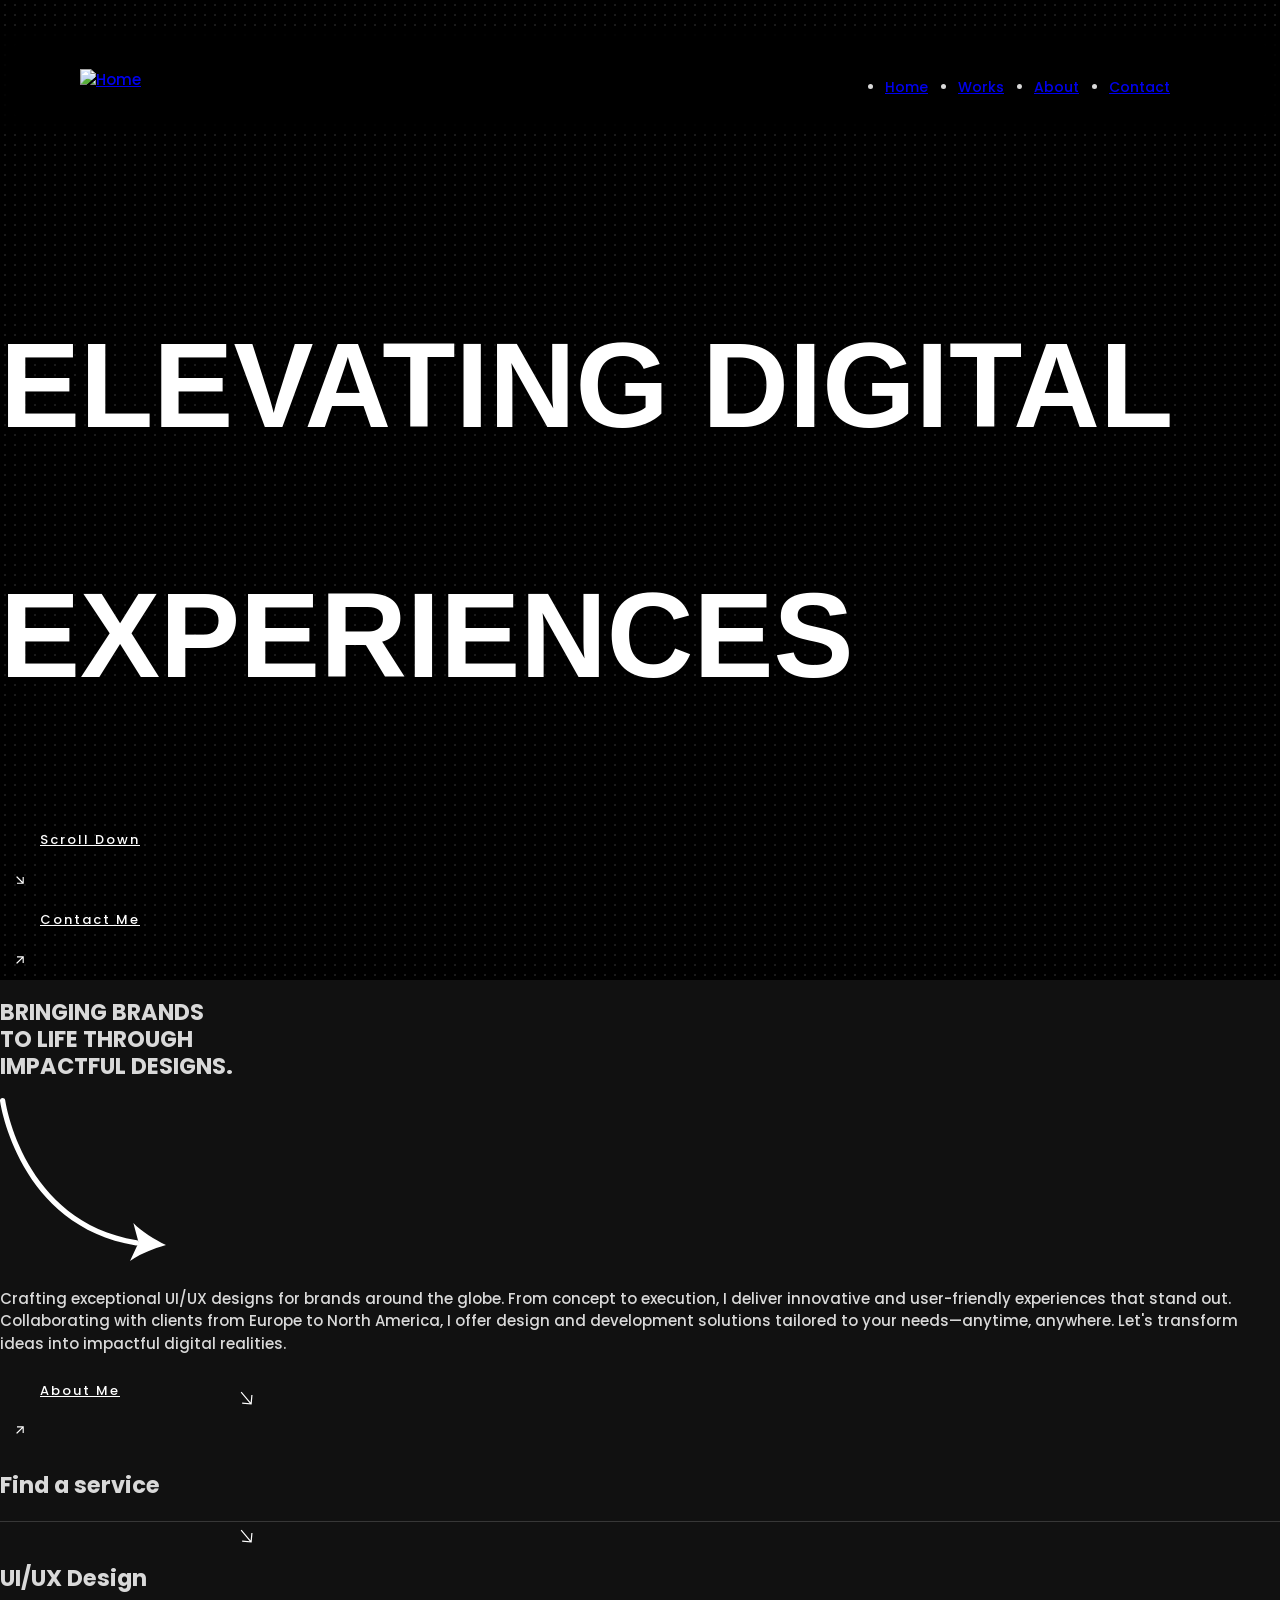
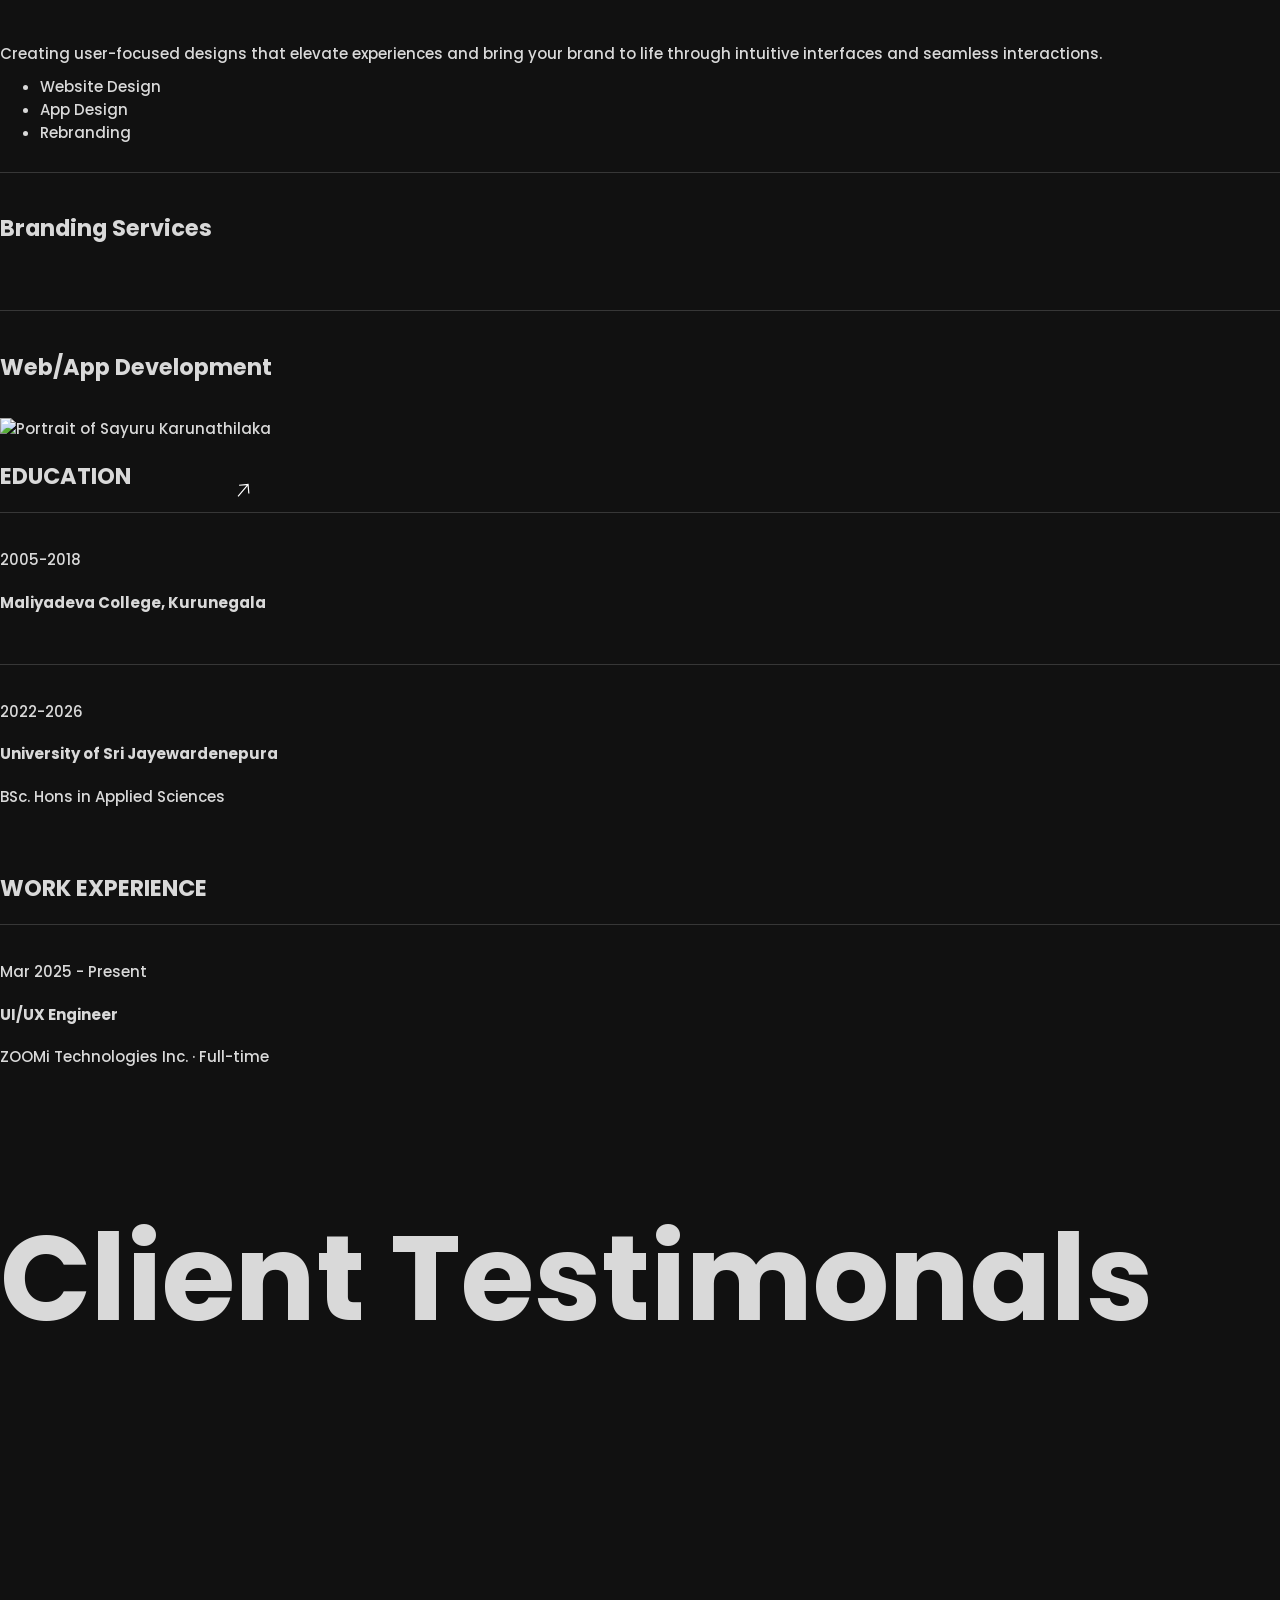
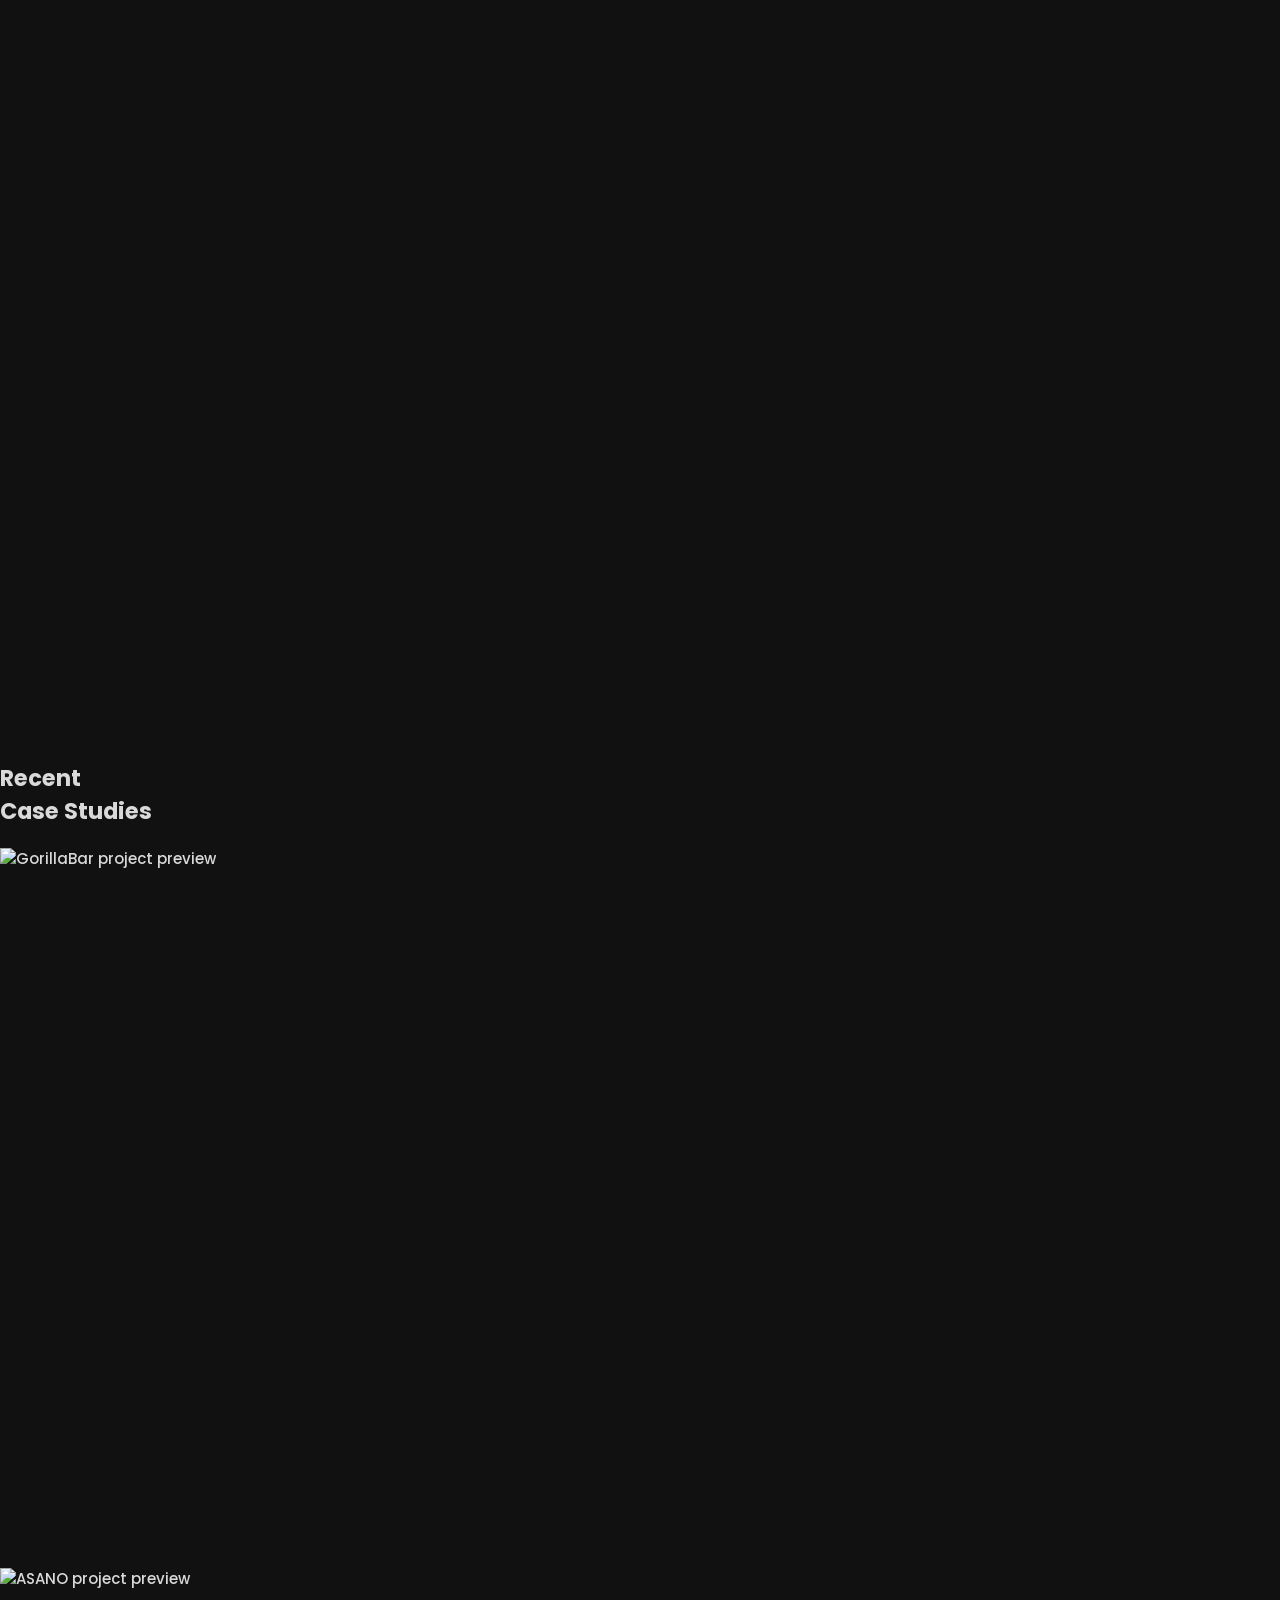
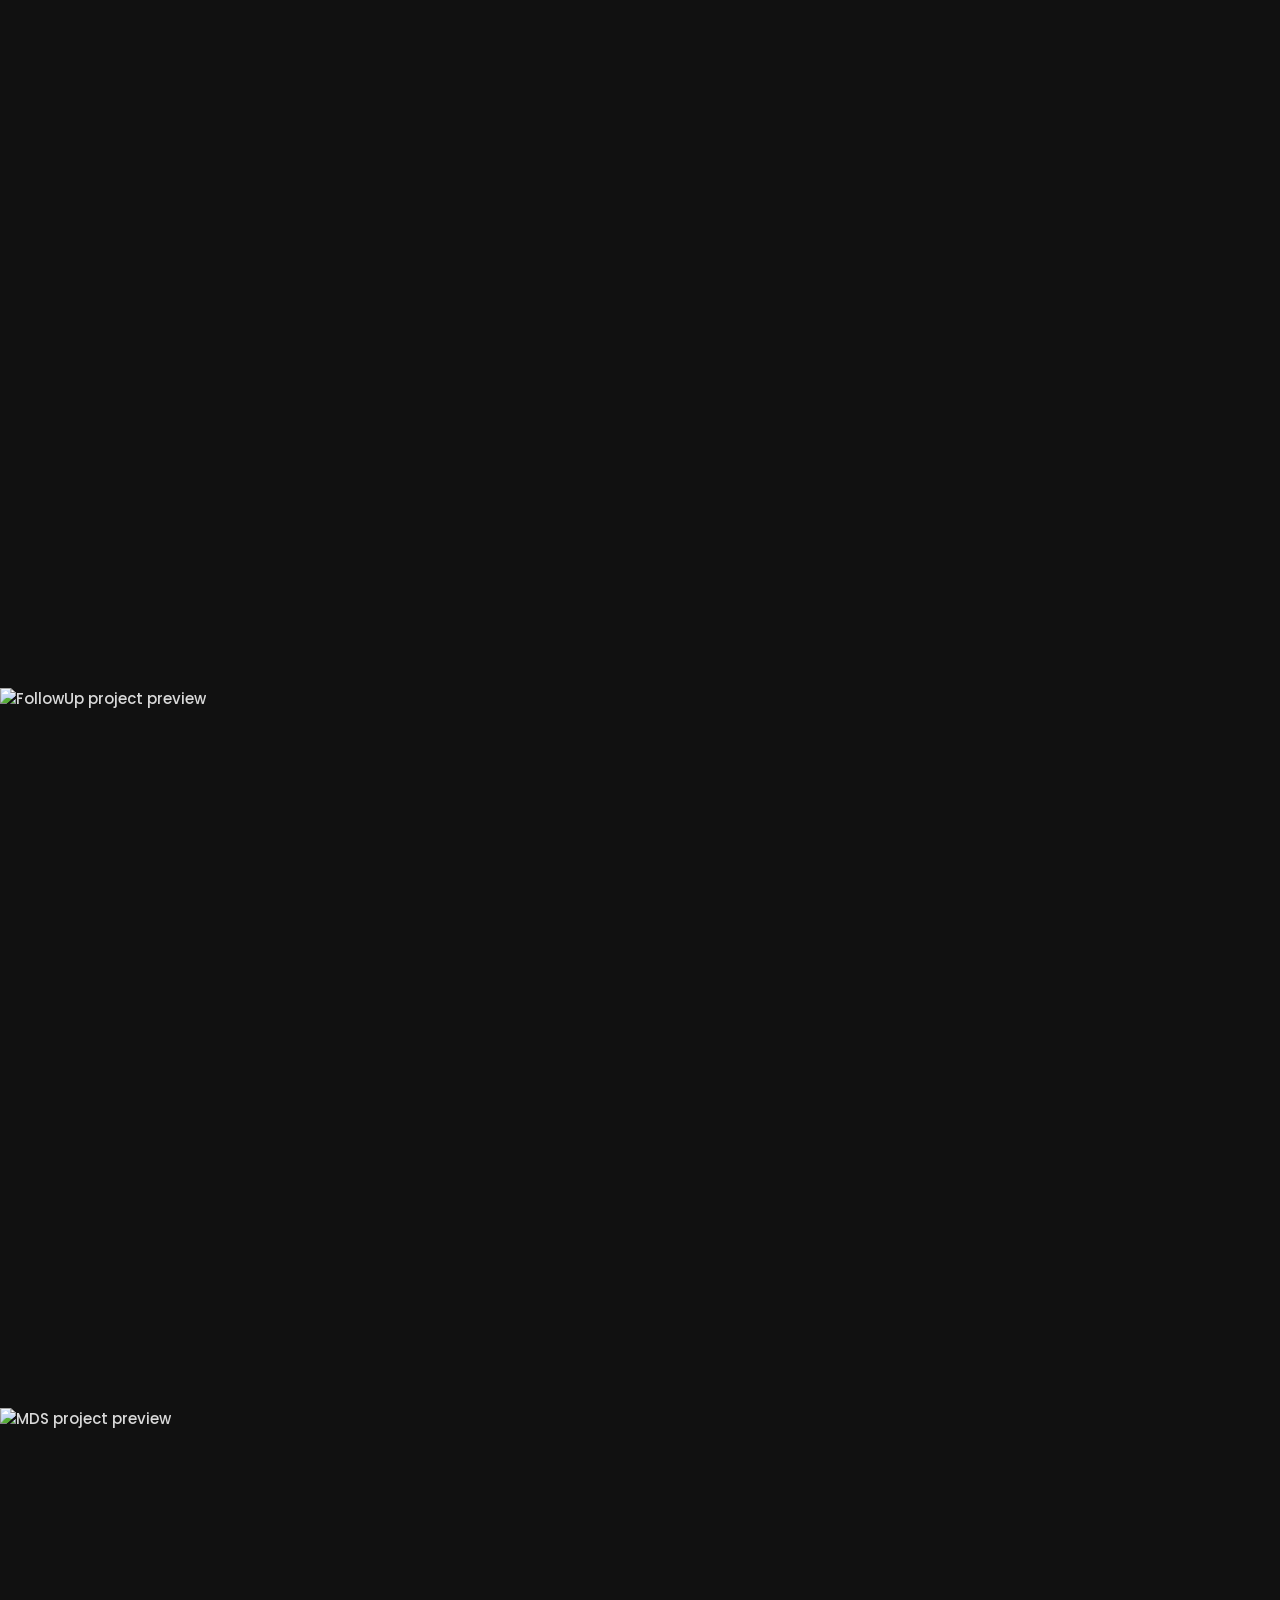
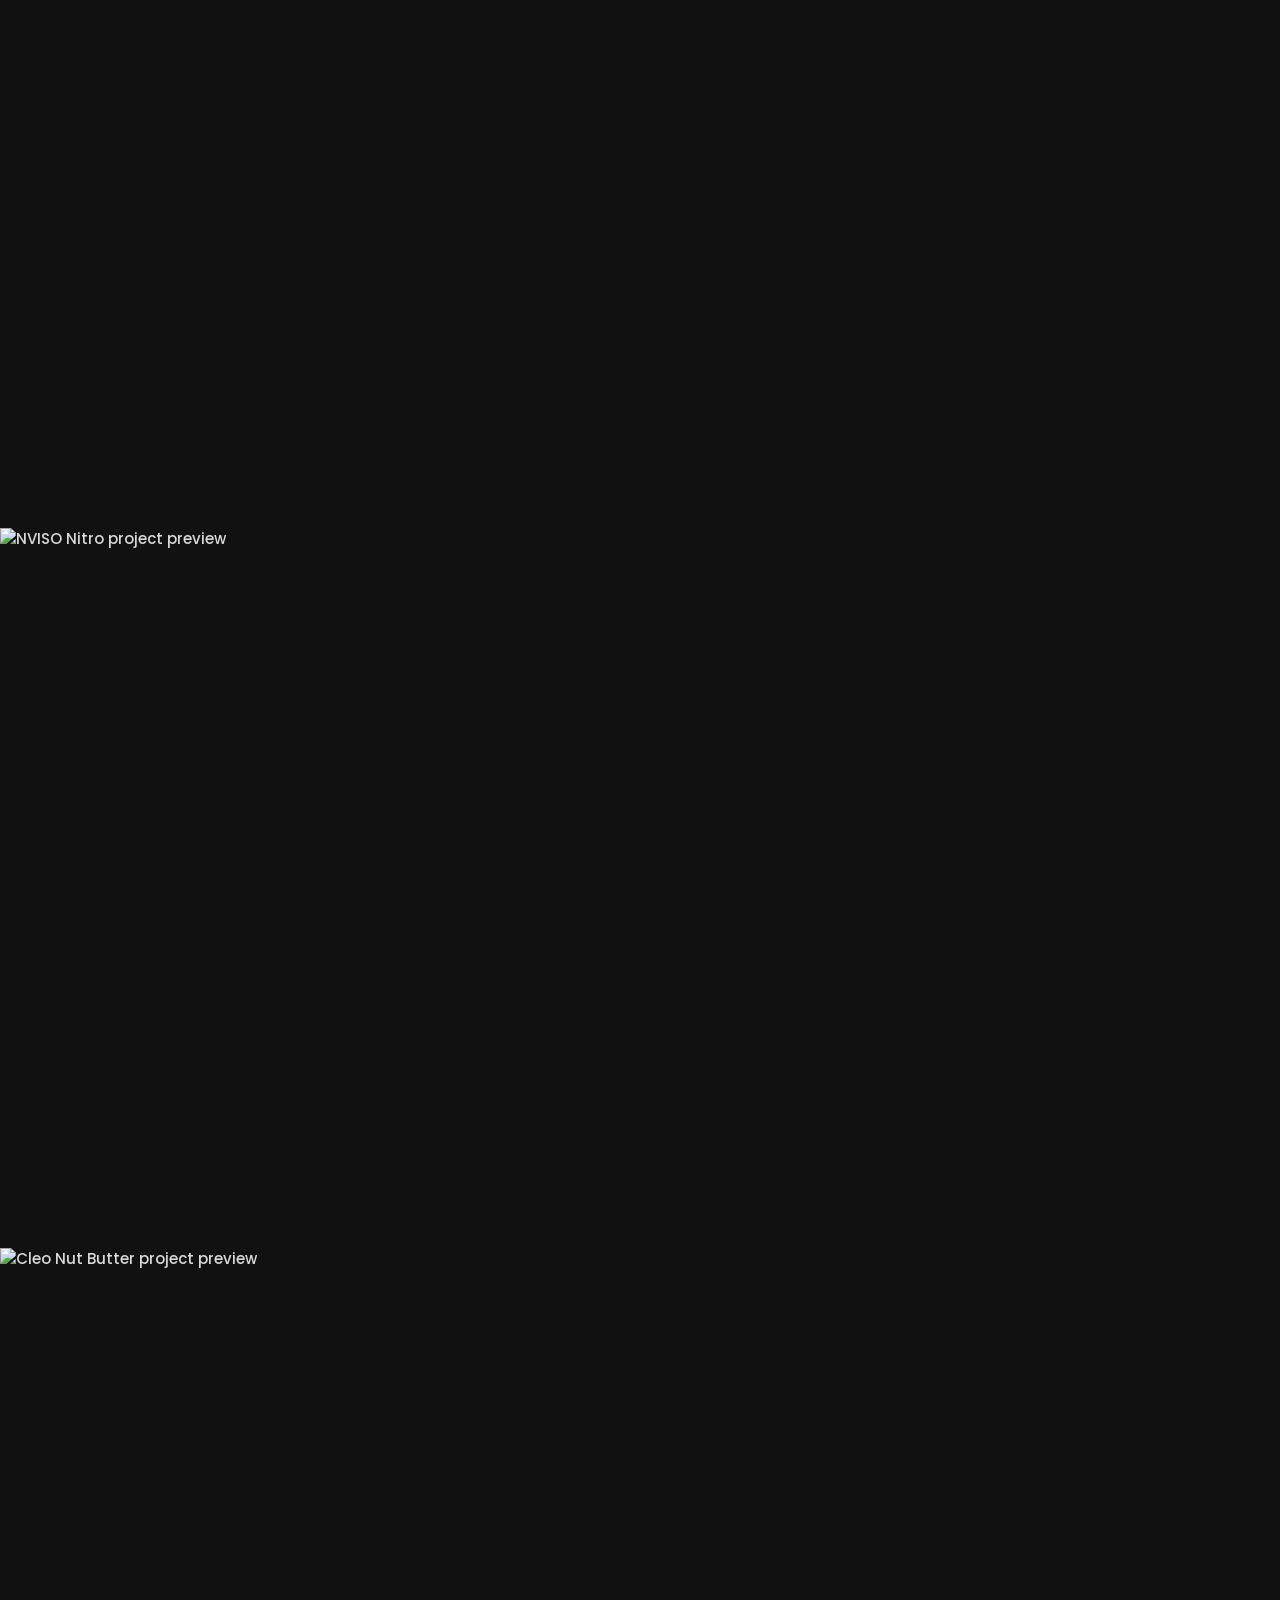
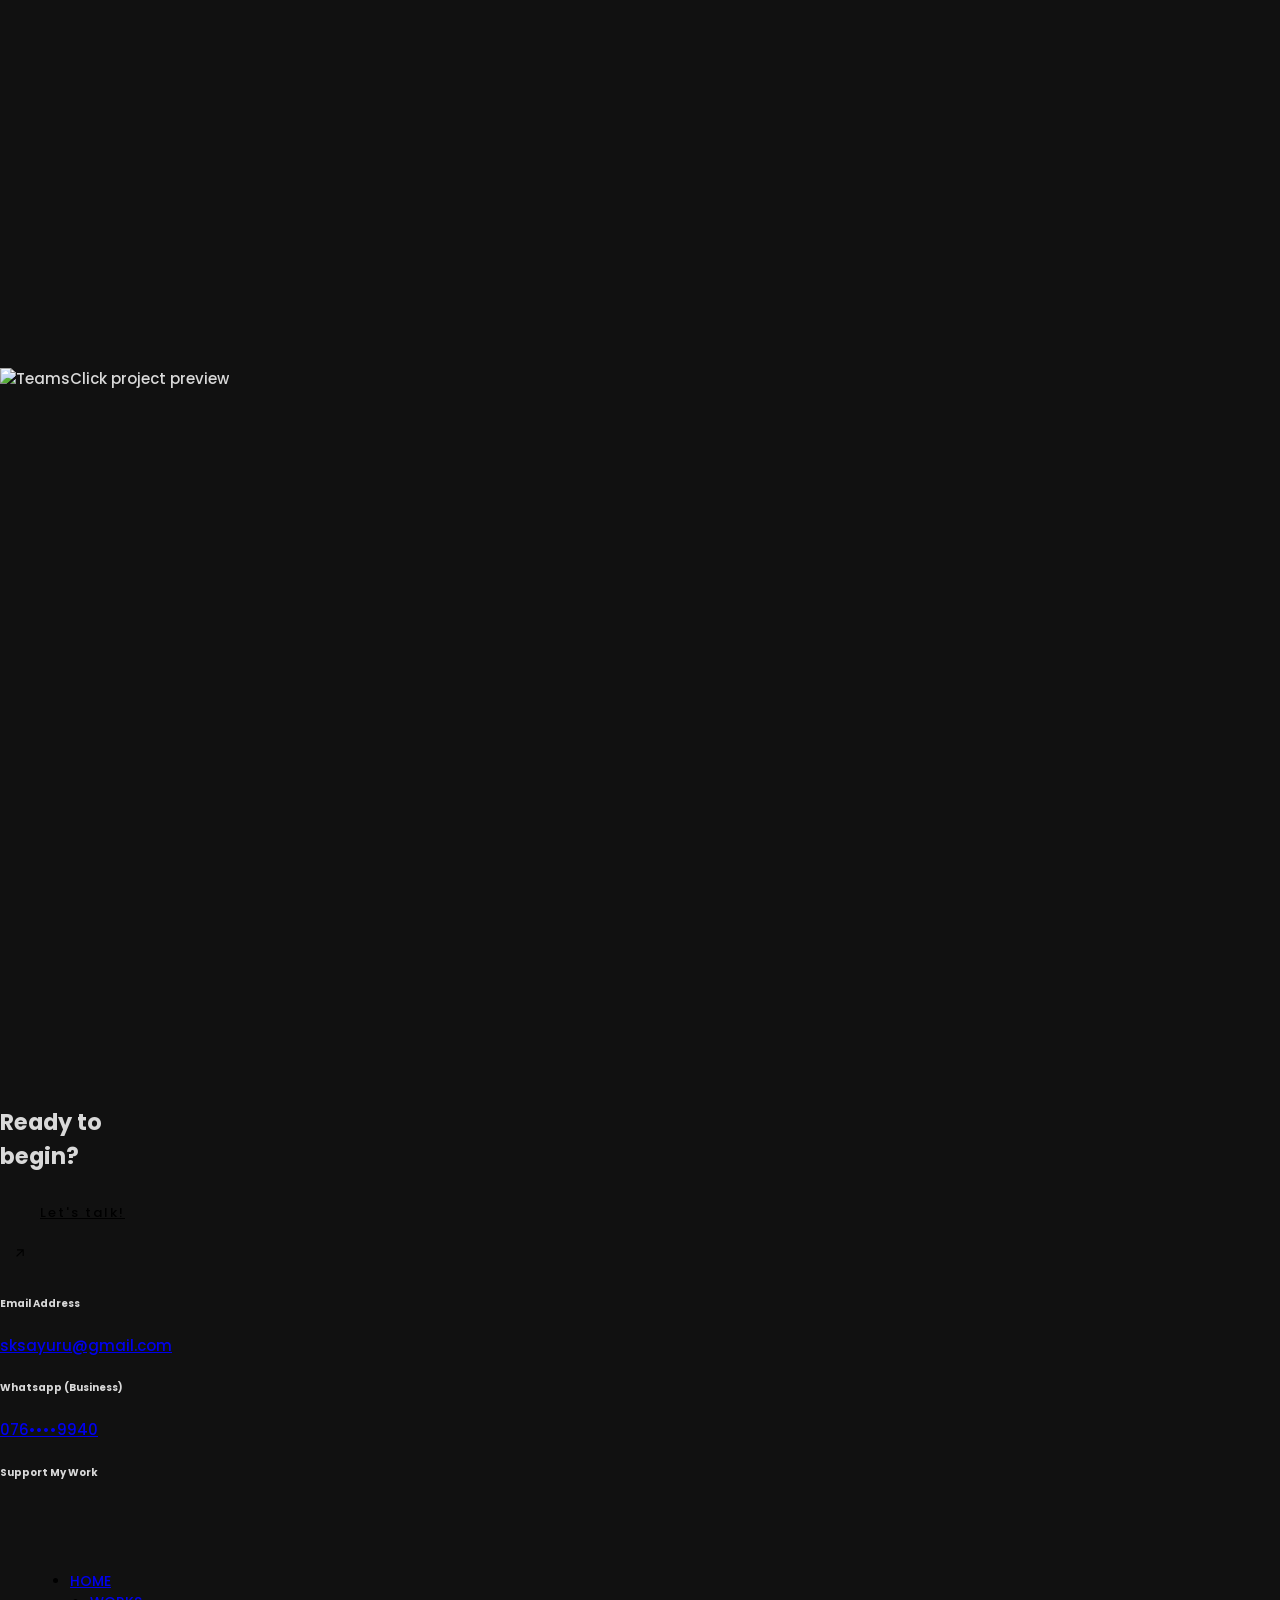
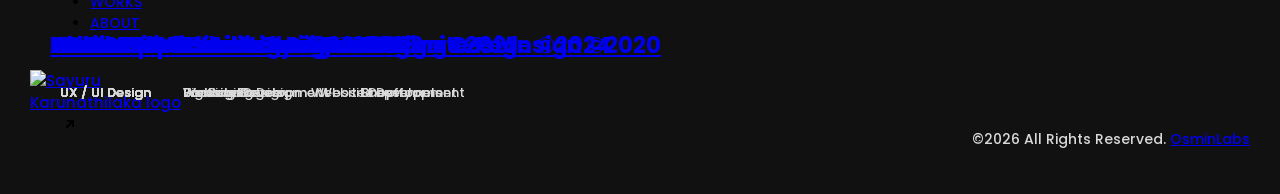
==== commit f38d66fb: "Replace Buy Me a Coffee links with embedded widget, add QR to support page - Swap the static header " ====
--- a/index.html
+++ b/index.html
@@ -43,7 +43,7 @@
                     </li>
 
                     <li class="nav-item has-sub-menu">
-                        <a title="Home" href="work.html">
+                        <a title="Works" href="work.html">
                             <span class="overflow ">Works</span>
                         </a>
                     </li>
@@ -60,10 +60,10 @@
                         </a>
                     </li>
 
-                    <li class="nav-item">
-                        <a title="Buy Me a Coffee or a Beer" href="support.html">
-                            <i class="fas fa-beer header-beer-icon" aria-hidden="true"></i> <span class="overflow">Buy Me a Coffee or a Beer</span>
-                        </a>
+                    <li class="nav-item nav-item-bmc">
+                        <div class="header-bmc-btn">
+                            <script type="text/javascript" src="https://cdnjs.buymeacoffee.com/1.0.0/button.prod.min.js" data-name="bmc-button" data-slug="sksayuru" data-color="#FFDD00" data-emoji="🍺" data-font="Poppins" data-text="Buy me a beer" data-outline-color="#000000" data-font-color="#000000" data-coffee-color="#ffffff"></script>
+                        </div>
                     </li>
                 </ul>
             </nav>
@@ -1189,9 +1189,9 @@
 
                                 <div class="info-item">
                                     <h6 class="mb-10">Support My Work</h6>
-                                    <a class="footer-bmc-link" href="https://www.buymeacoffee.com/sksayuru" target="_blank" rel="noopener noreferrer">
-                                        <img src="https://cdn.buymeacoffee.com/buttons/v2/default-yellow.png" alt="Buy Me a Coffee or a Beer">
-                                    </a>
+                                    <div class="footer-bmc-widget">
+                                        <script type="text/javascript" src="https://cdnjs.buymeacoffee.com/1.0.0/button.prod.min.js" data-name="bmc-button" data-slug="sksayuru" data-color="#FFDD00" data-emoji="🍺" data-font="Poppins" data-text="Buy me a beer" data-outline-color="#000000" data-font-color="#000000" data-coffee-color="#ffffff"></script>
+                                    </div>
                                 </div>
                             </div>
 
@@ -1212,7 +1212,7 @@
 
                                 <div class="dsn-logo main-logo d-flex align-items-center justify-content-center">
                                     <div class="main-logo">
-                                        <a href="#" class="custom-logo-link main-brand effect-ajax">
+                                        <a href="index.html" class="custom-logo-link main-brand effect-ajax">
                                             <img class="custom-logo logo-light" src="assets/img/logo-light.png" alt="Sayuru Karunathilaka logo">
                                             <img class="custom-logo logo-dark" src="assets/img/logo.png" alt="Sayuru Karunathilaka logo">
                                         </a>
--- a/assets/css/style.css
+++ b/assets/css/style.css
@@ -2898,16 +2898,6 @@
 .work-experience {
   order: -1;
 }
-.footer-bmc-link {
-  display: inline-block;
-  margin-top: 12px;
-  max-width: 180px;
-}
-.footer-bmc-link img {
-  display: block;
-  width: 100%;
-  height: auto;
-}
 .bmc-header-logo {
   display: inline-block;
   width: 110px;
@@ -2915,9 +2905,84 @@
   margin-right: 8px;
   vertical-align: middle;
 }
-.header-beer-icon {
-  font-size: 0.8em;
-  margin-right: 8px;
+.nav-item-bmc {
+  display: flex;
+  align-items: center;
+}
+.header-bmc-btn {
+  display: inline-flex;
+  align-items: center;
+  line-height: 0;
+}
+.header-bmc-btn .bmc-btn-container {
+  display: inline-flex;
+}
+.header-bmc-btn .bmc-btn {
+  min-width: 0;
+  height: 30px;
+  padding: 0 12px;
+  border-radius: 15px;
+  line-height: 1;
+}
+.header-bmc-btn .bmc-btn svg {
+  height: 14px !important;
+}
+.header-bmc-btn .bmc-btn-text {
+  font-size: 12px !important;
+  margin-left: 5px;
+  line-height: 1 !important;
+}
+@media only screen and (min-width: 992px) {
+  .site-header:not(.dsn-hamburger) ul.primary-nav > li.nav-item-bmc {
+    padding-top: 0;
+    padding-bottom: 0;
+  }
+}
+@media only screen and (max-width: 575px) {
+  .header-bmc-btn .bmc-btn {
+    height: 26px;
+    padding: 0 10px;
+  }
+  .header-bmc-btn .bmc-btn svg {
+    height: 12px !important;
+  }
+  .header-bmc-btn .bmc-btn-text {
+    font-size: 11px !important;
+  }
+}
+.footer-bmc-widget {
+  display: inline-flex;
+  margin-top: 12px;
+}
+.footer-bmc-widget .bmc-btn {
+  min-width: 0;
+  height: 52px;
+  padding: 0 20px;
+  border-radius: 10px;
+}
+.footer-bmc-widget .bmc-btn svg {
+  height: 26px !important;
+}
+.footer-bmc-widget .bmc-btn-text {
+  font-size: 18px !important;
+}
+.support-qr {
+  gap: 20px;
+}
+.support-qr-code {
+  flex-shrink: 0;
+  padding: 10px;
+  background-color: #fff;
+  border-radius: 12px;
+  line-height: 0;
+}
+.support-qr-code img {
+  display: block;
+  width: 130px;
+  height: 130px;
+}
+.support-qr-text p {
+  max-width: 320px;
 }
 @media only screen and (max-width: 991px) {
   .header-page .contact-links {
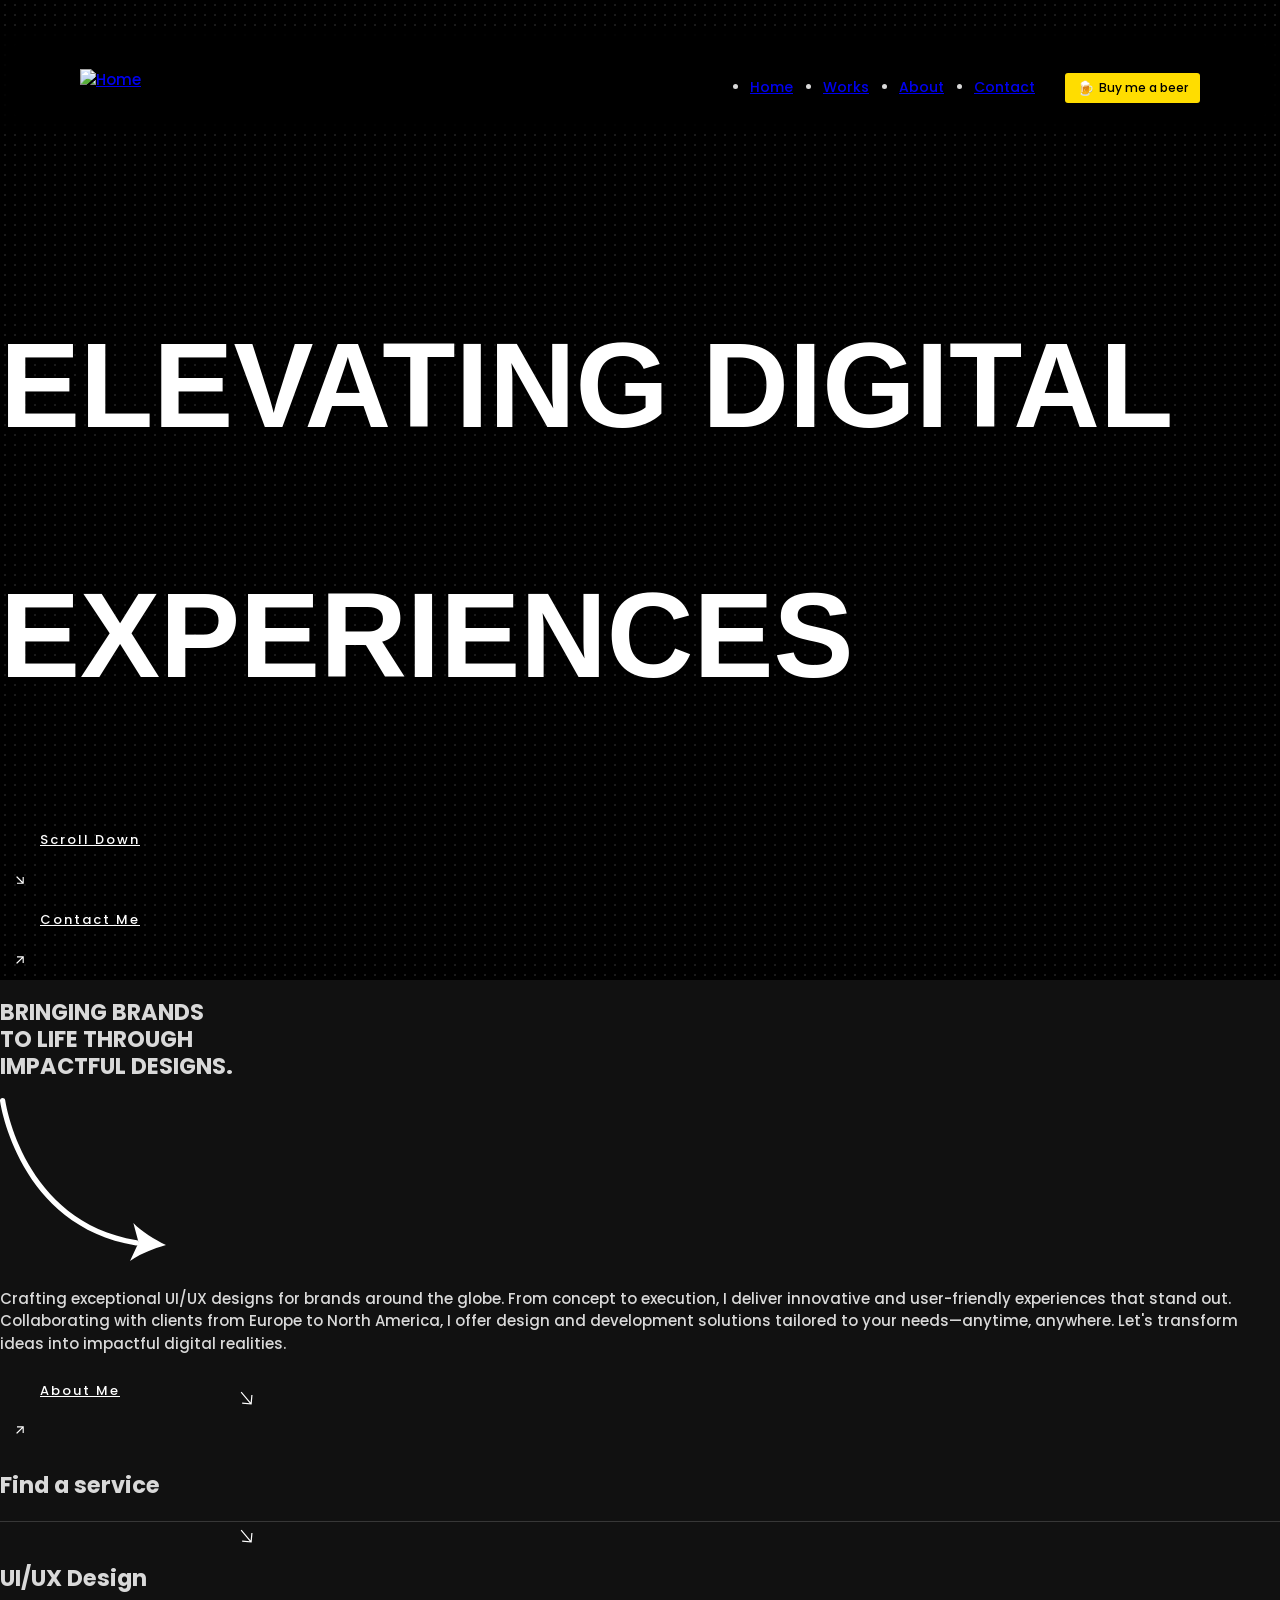
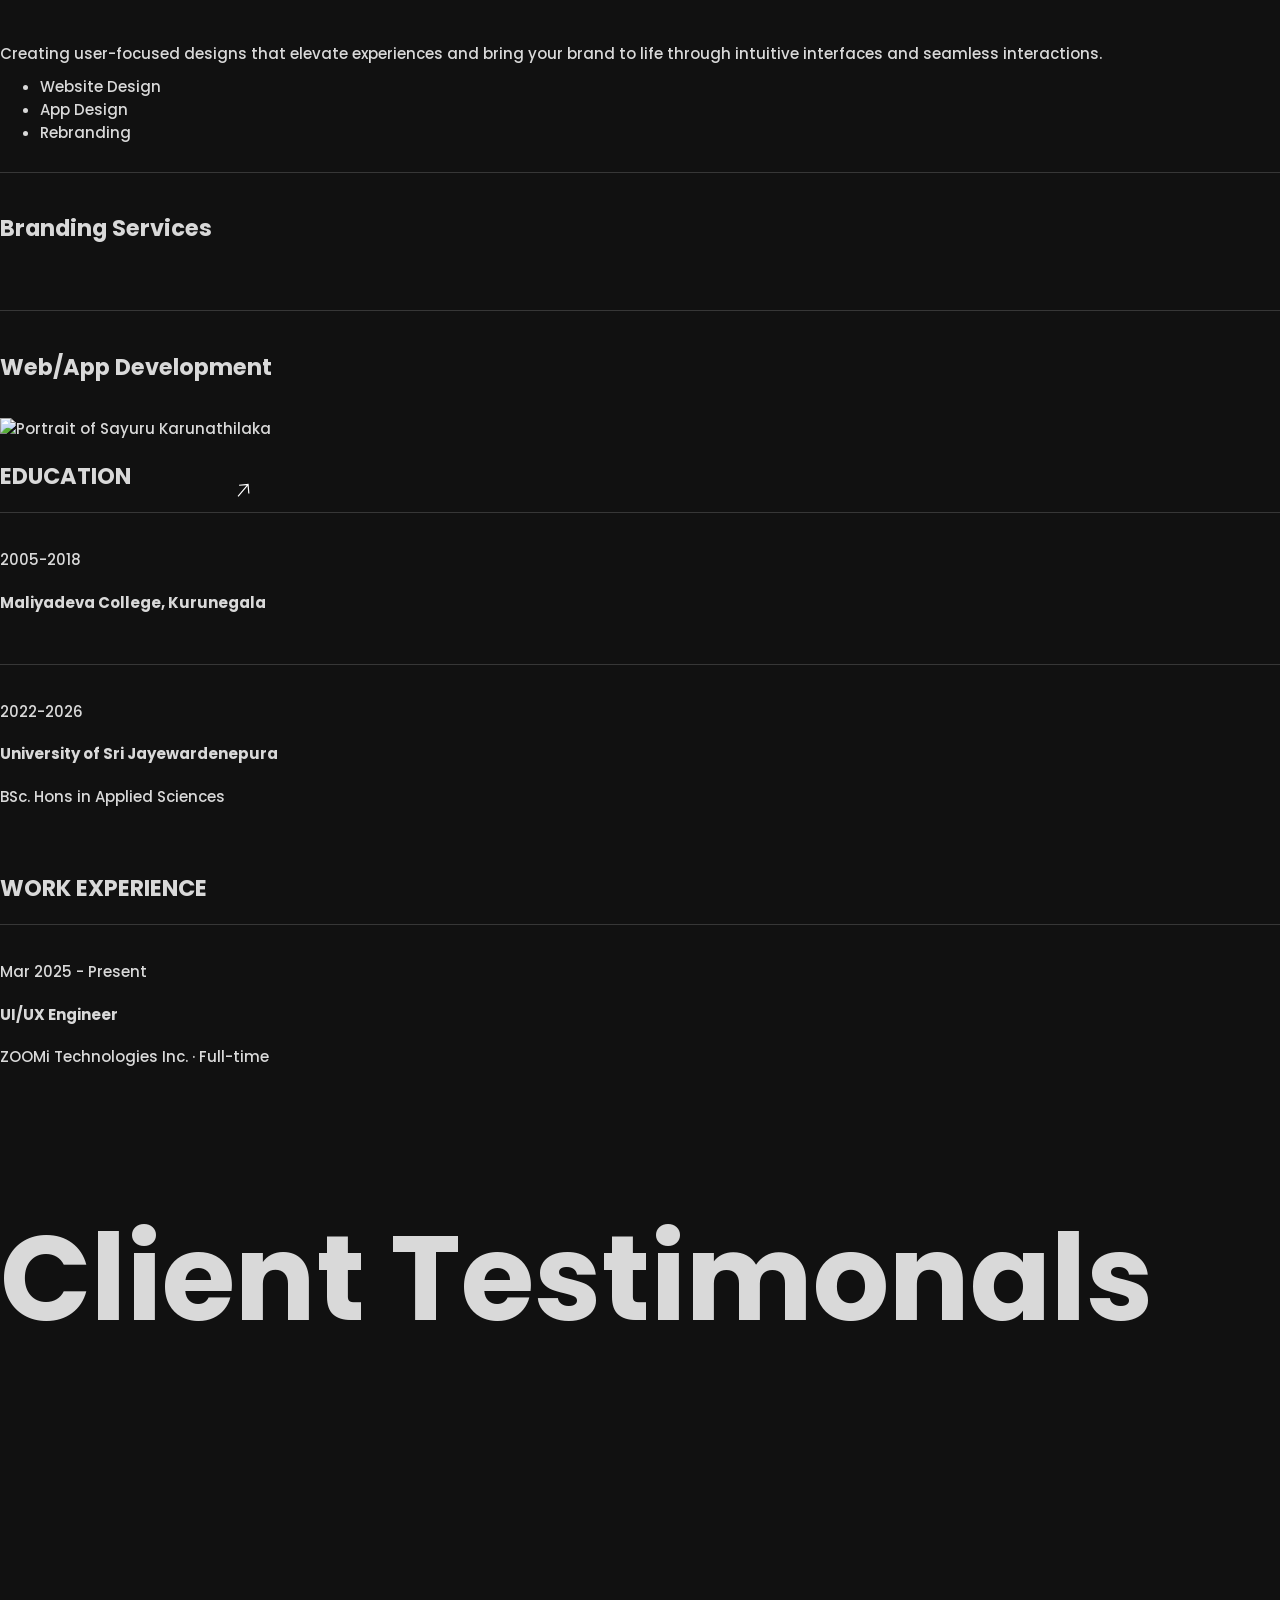
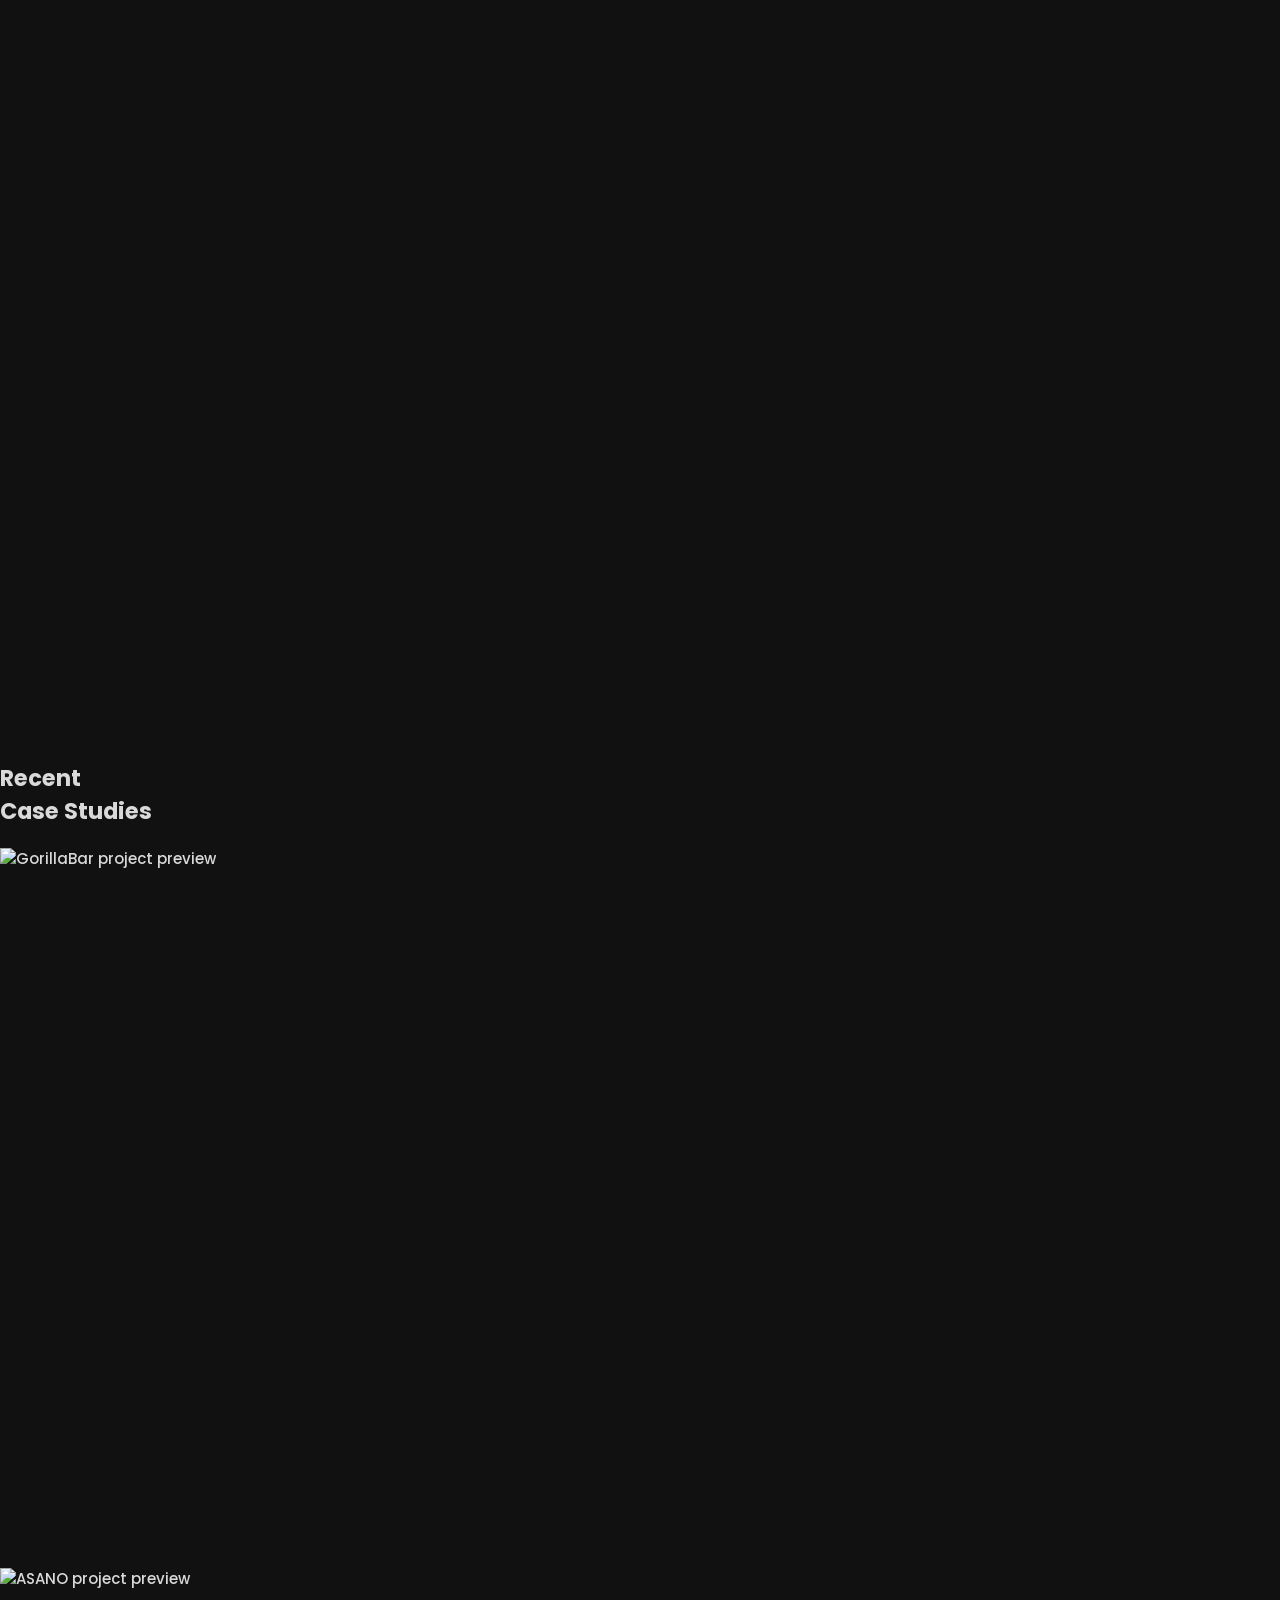
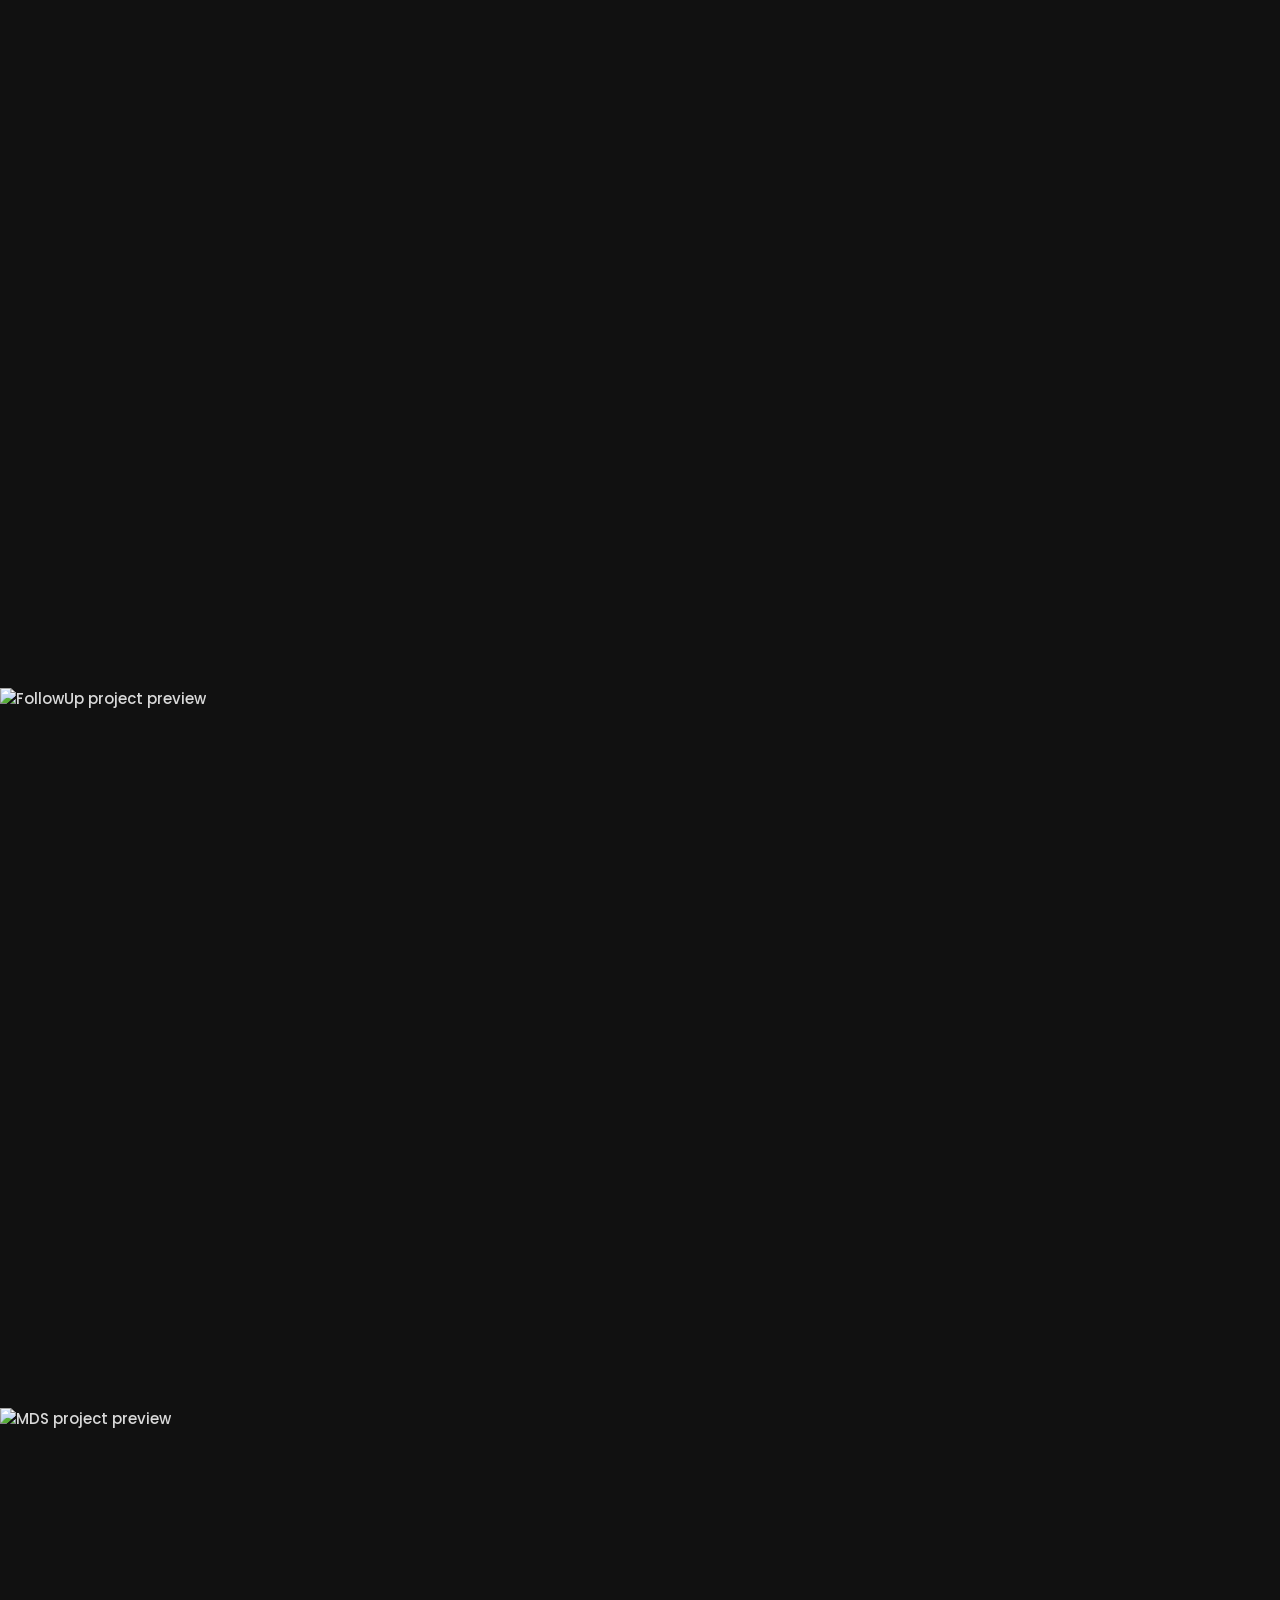
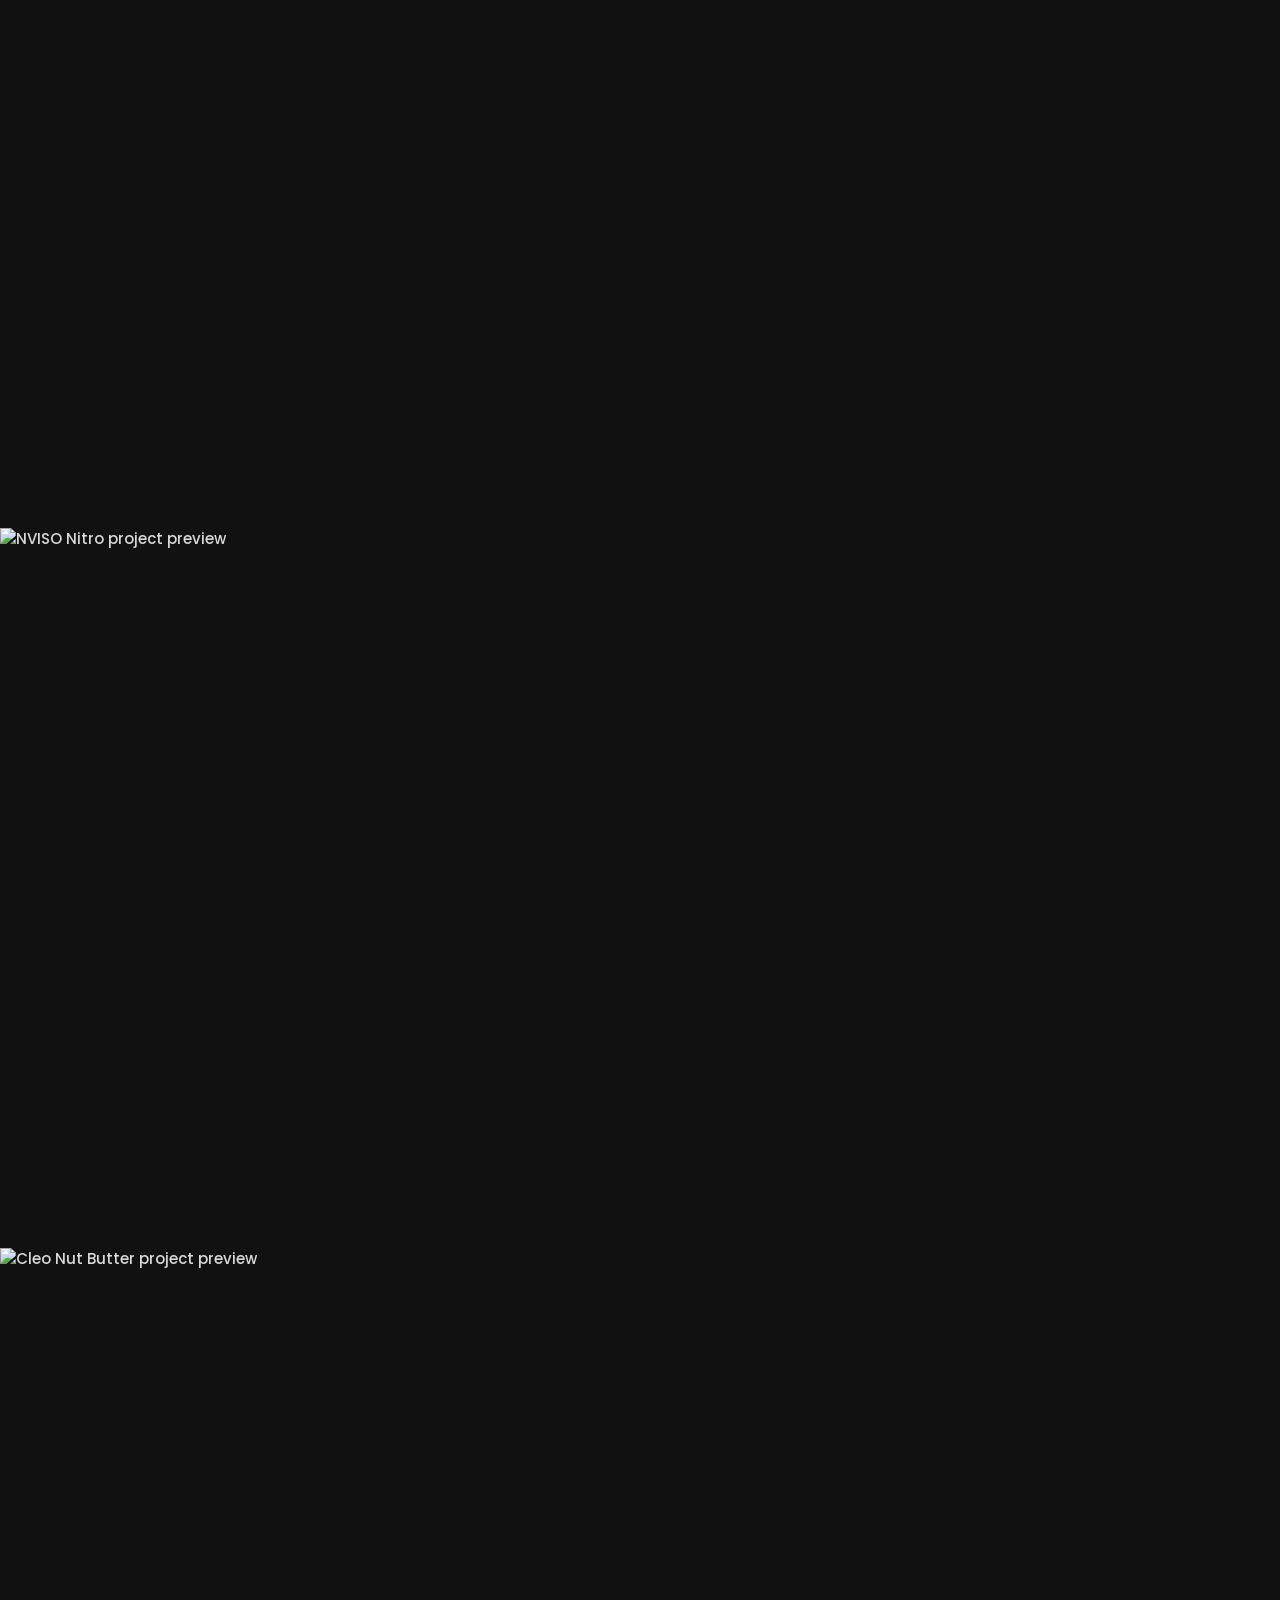
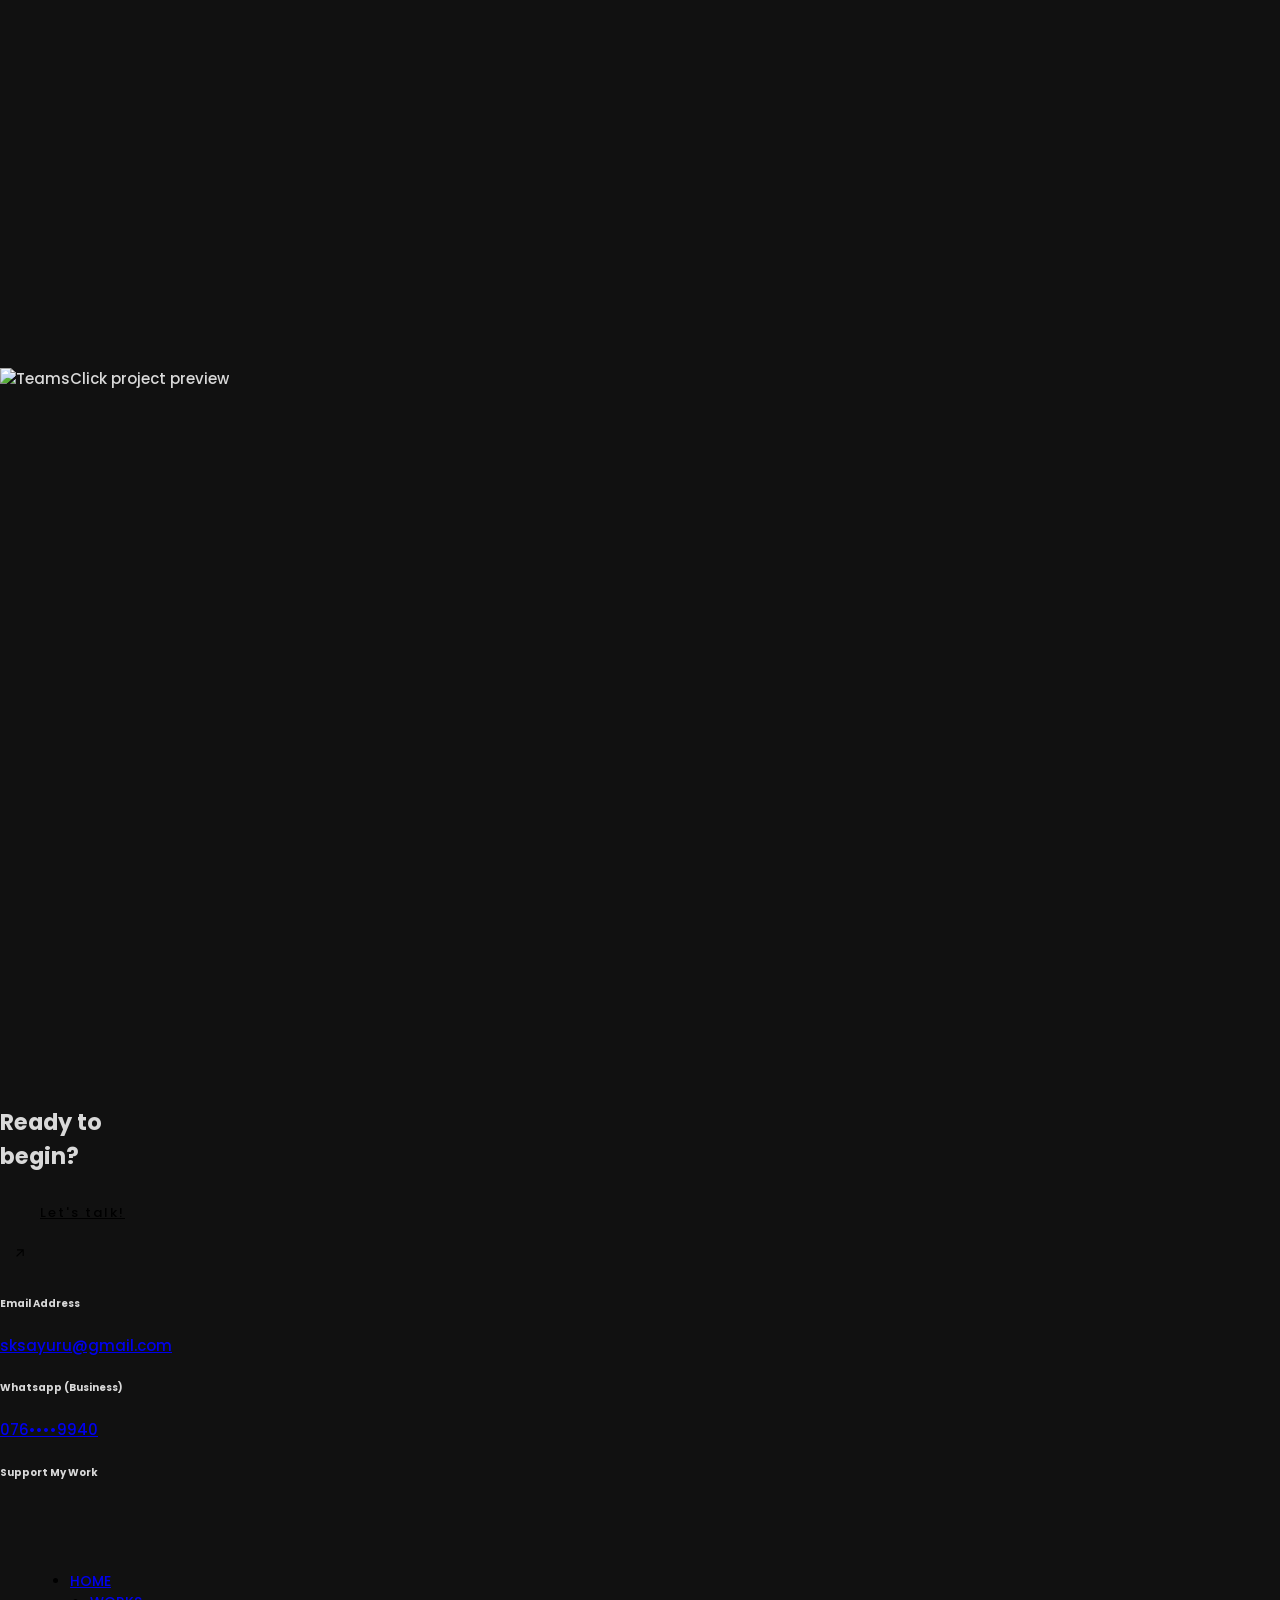
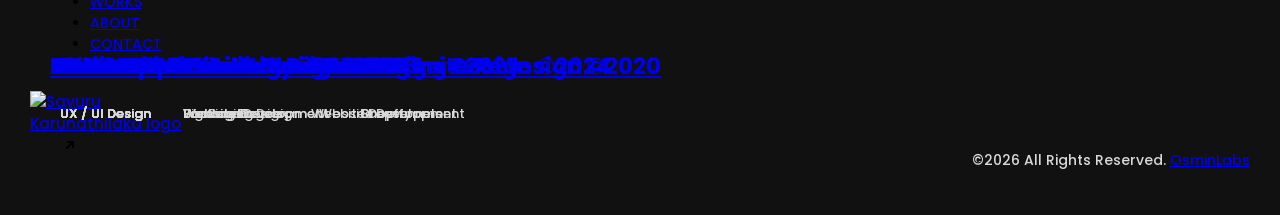
==== commit a01a5b45: "Fix site-wide nav bugs and restyle Buy Me a Coffee header button - Add missing footer to project-1.." ====
--- a/index.html
+++ b/index.html
@@ -61,9 +61,10 @@
                     </li>
 
                     <li class="nav-item nav-item-bmc">
-                        <div class="header-bmc-btn">
-                            <script type="text/javascript" src="https://cdnjs.buymeacoffee.com/1.0.0/button.prod.min.js" data-name="bmc-button" data-slug="sksayuru" data-color="#FFDD00" data-emoji="🍺" data-font="Poppins" data-text="Buy me a beer" data-outline-color="#000000" data-font-color="#000000" data-coffee-color="#ffffff"></script>
-                        </div>
+                        <a href="support.html" title="Support" class="header-bmc-btn effect-ajax">
+                            <span class="header-bmc-btn-emoji" aria-hidden="true">🍺</span>
+                            <span class="header-bmc-btn-text">Buy me a beer</span>
+                        </a>
                     </li>
                 </ul>
             </nav>
@@ -1207,6 +1208,7 @@
                                         <li><a title="Works" href="work.html">WORKS</a></li>
                                         <li><a title="About" href="about.html">ABOUT</a></li>
                                         <li><a title="Contact" href="contact.html">CONTACT</a></li>
+                                        <li><a title="Support" href="support.html">SUPPORT</a></li>
                                     </ul>
                                 </div>
 
--- a/assets/css/style.css
+++ b/assets/css/style.css
@@ -2912,25 +2912,27 @@
 .header-bmc-btn {
   display: inline-flex;
   align-items: center;
-  line-height: 0;
-}
-.header-bmc-btn .bmc-btn-container {
-  display: inline-flex;
-}
-.header-bmc-btn .bmc-btn {
-  min-width: 0;
   height: 30px;
   padding: 0 12px;
-  border-radius: 15px;
+  background-color: #FFDD00;
+  color: #000000;
+  border-radius: 3px;
   line-height: 1;
-}
-.header-bmc-btn .bmc-btn svg {
-  height: 14px !important;
-}
-.header-bmc-btn .bmc-btn-text {
-  font-size: 12px !important;
-  margin-left: 5px;
-  line-height: 1 !important;
+  font-family: "Poppins", sans-serif;
+  text-decoration: none;
+  white-space: nowrap;
+}
+.header-bmc-btn:hover {
+  color: #000000;
+}
+.header-bmc-btn-emoji {
+  font-size: 14px;
+  line-height: 1;
+  margin-right: 5px;
+}
+.header-bmc-btn-text {
+  font-size: 12px;
+  line-height: 1;
 }
 @media only screen and (min-width: 992px) {
   .site-header:not(.dsn-hamburger) ul.primary-nav > li.nav-item-bmc {
@@ -2939,15 +2941,15 @@
   }
 }
 @media only screen and (max-width: 575px) {
-  .header-bmc-btn .bmc-btn {
+  .header-bmc-btn {
     height: 26px;
     padding: 0 10px;
   }
-  .header-bmc-btn .bmc-btn svg {
-    height: 12px !important;
-  }
-  .header-bmc-btn .bmc-btn-text {
-    font-size: 11px !important;
+  .header-bmc-btn-emoji {
+    font-size: 12px;
+  }
+  .header-bmc-btn-text {
+    font-size: 11px;
   }
 }
 .footer-bmc-widget {
